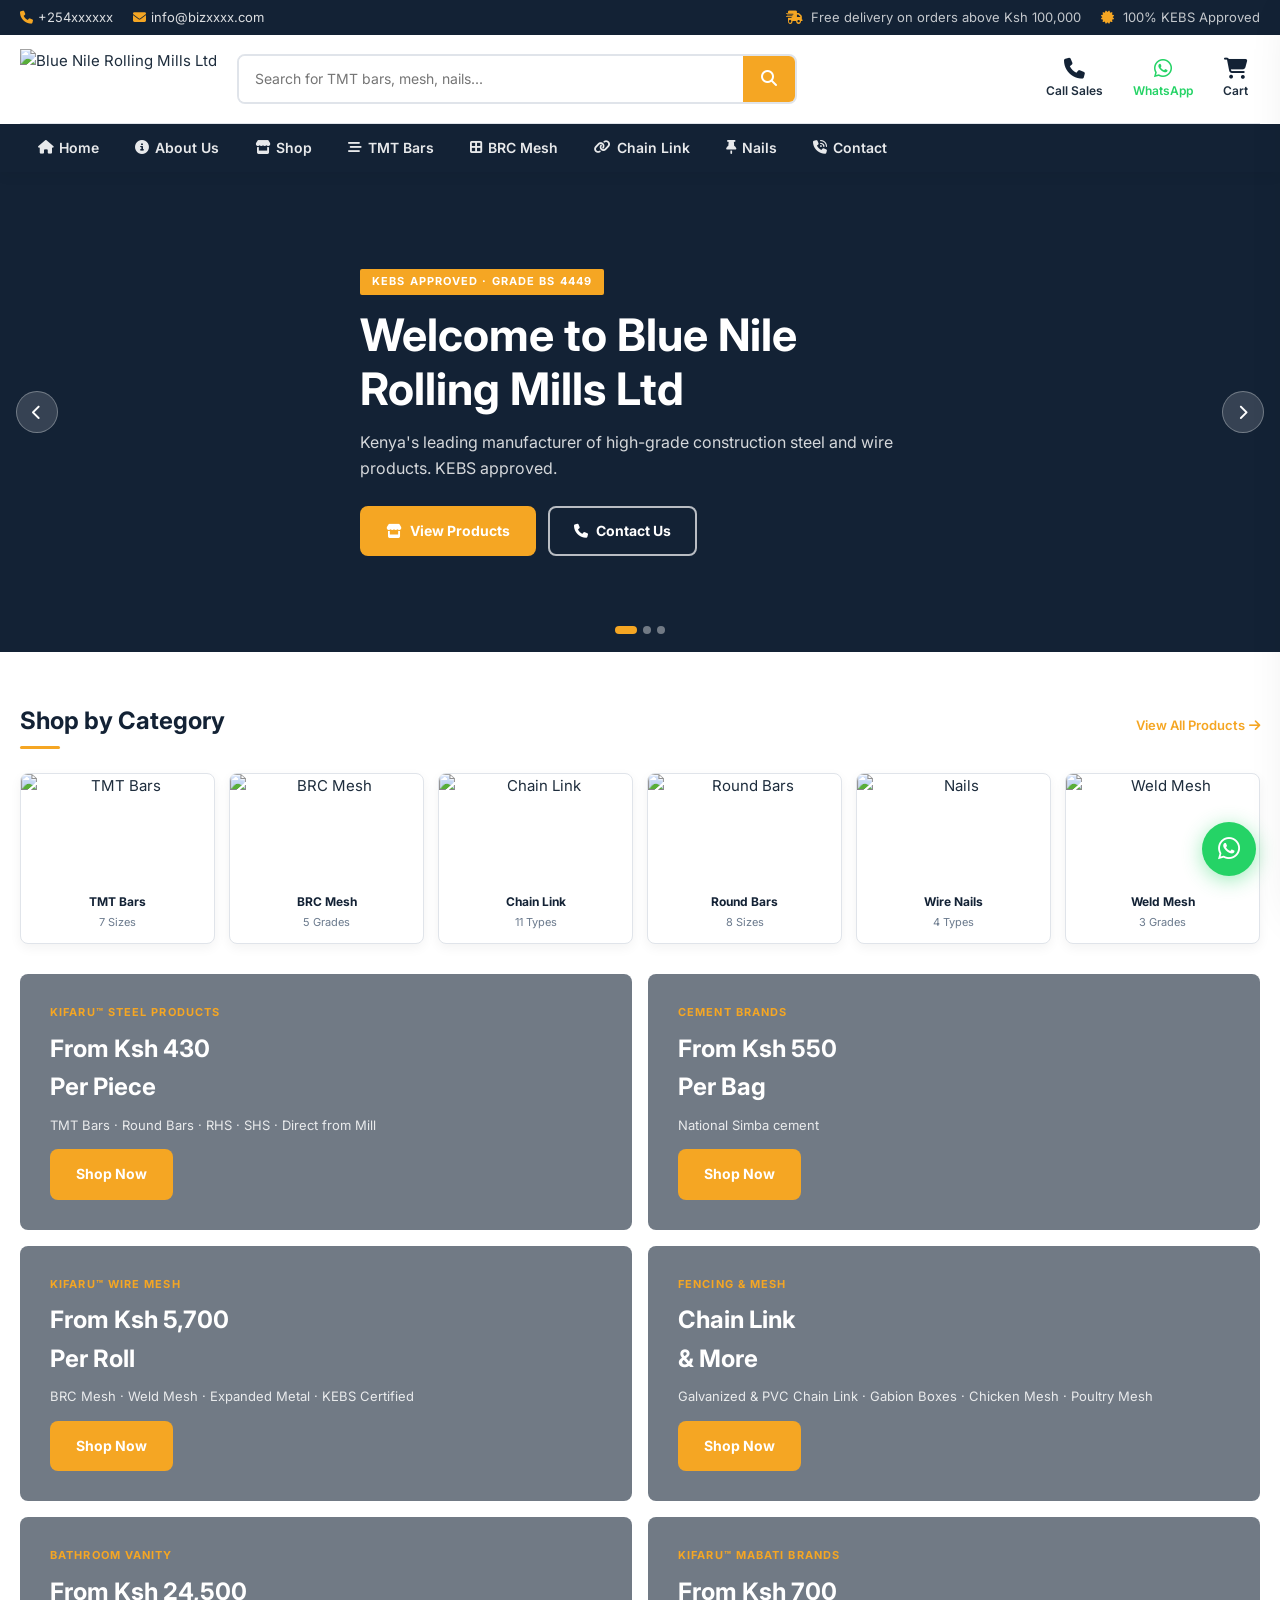
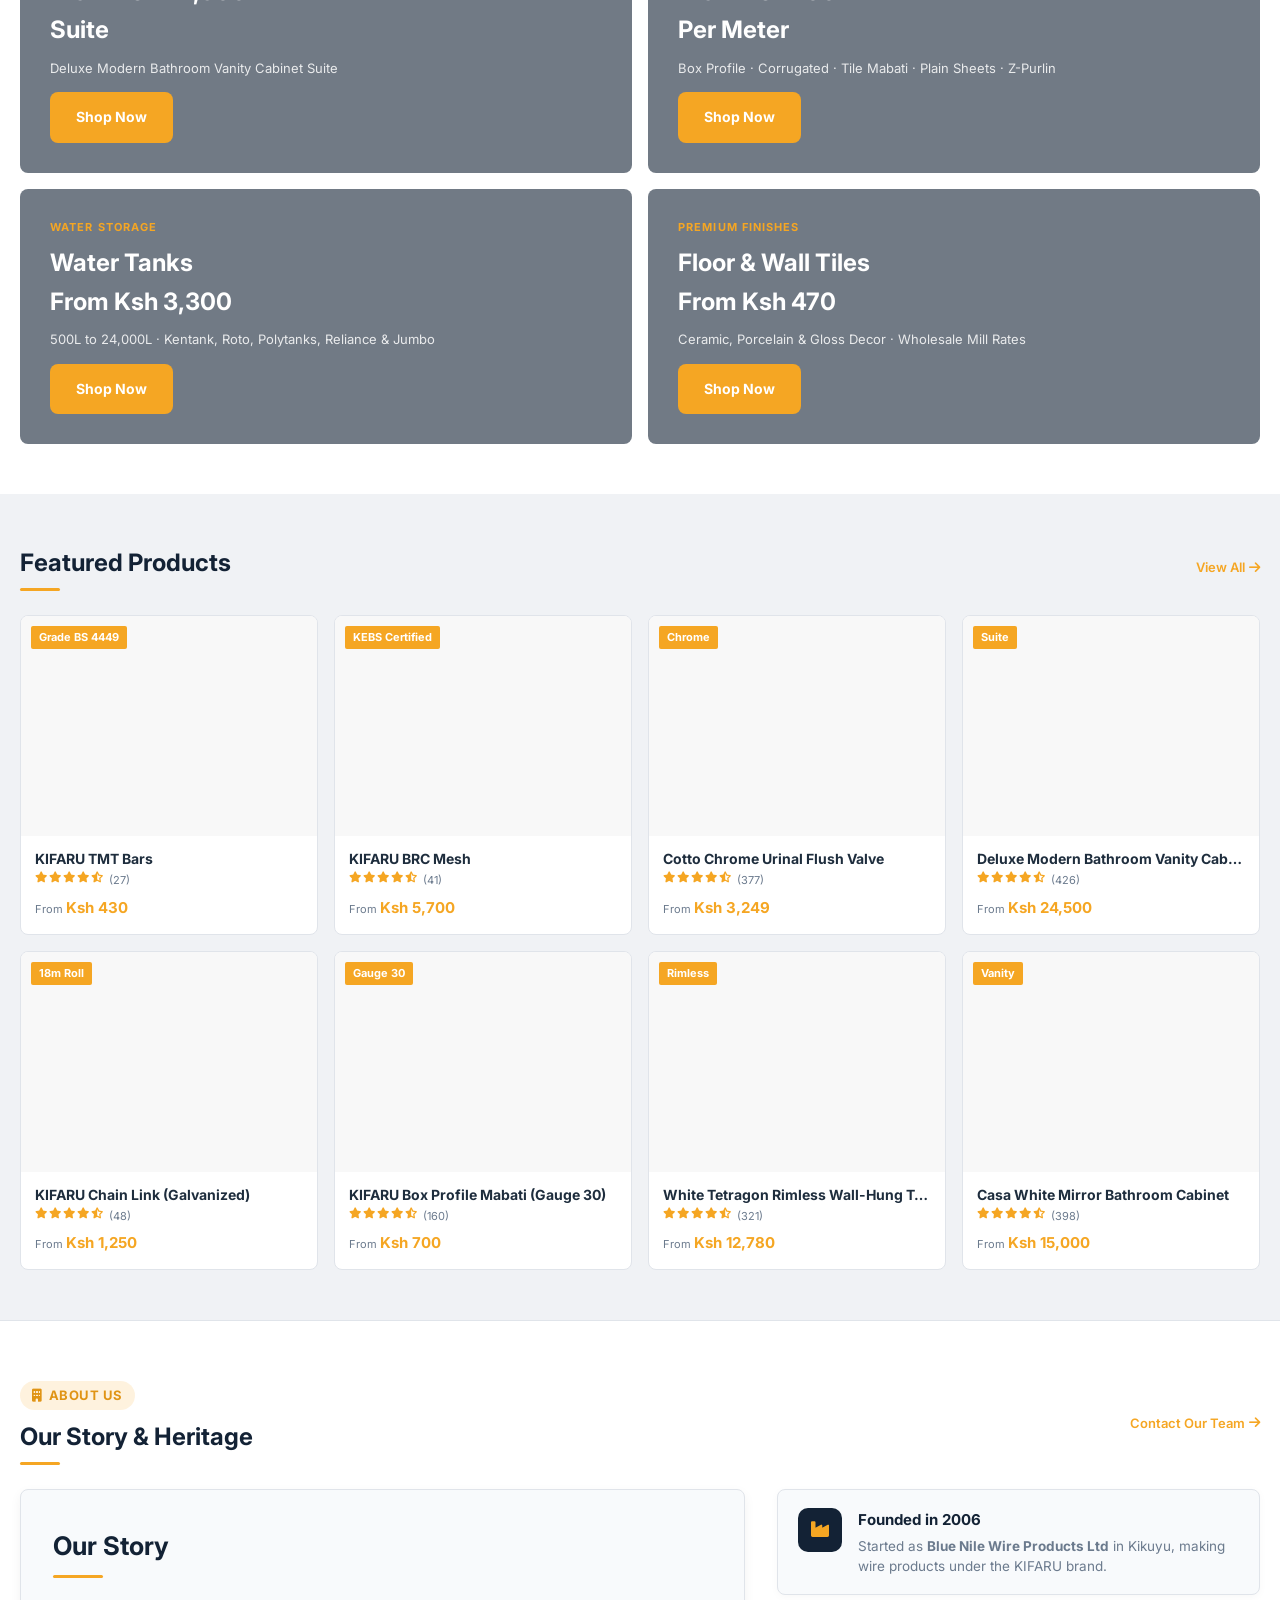
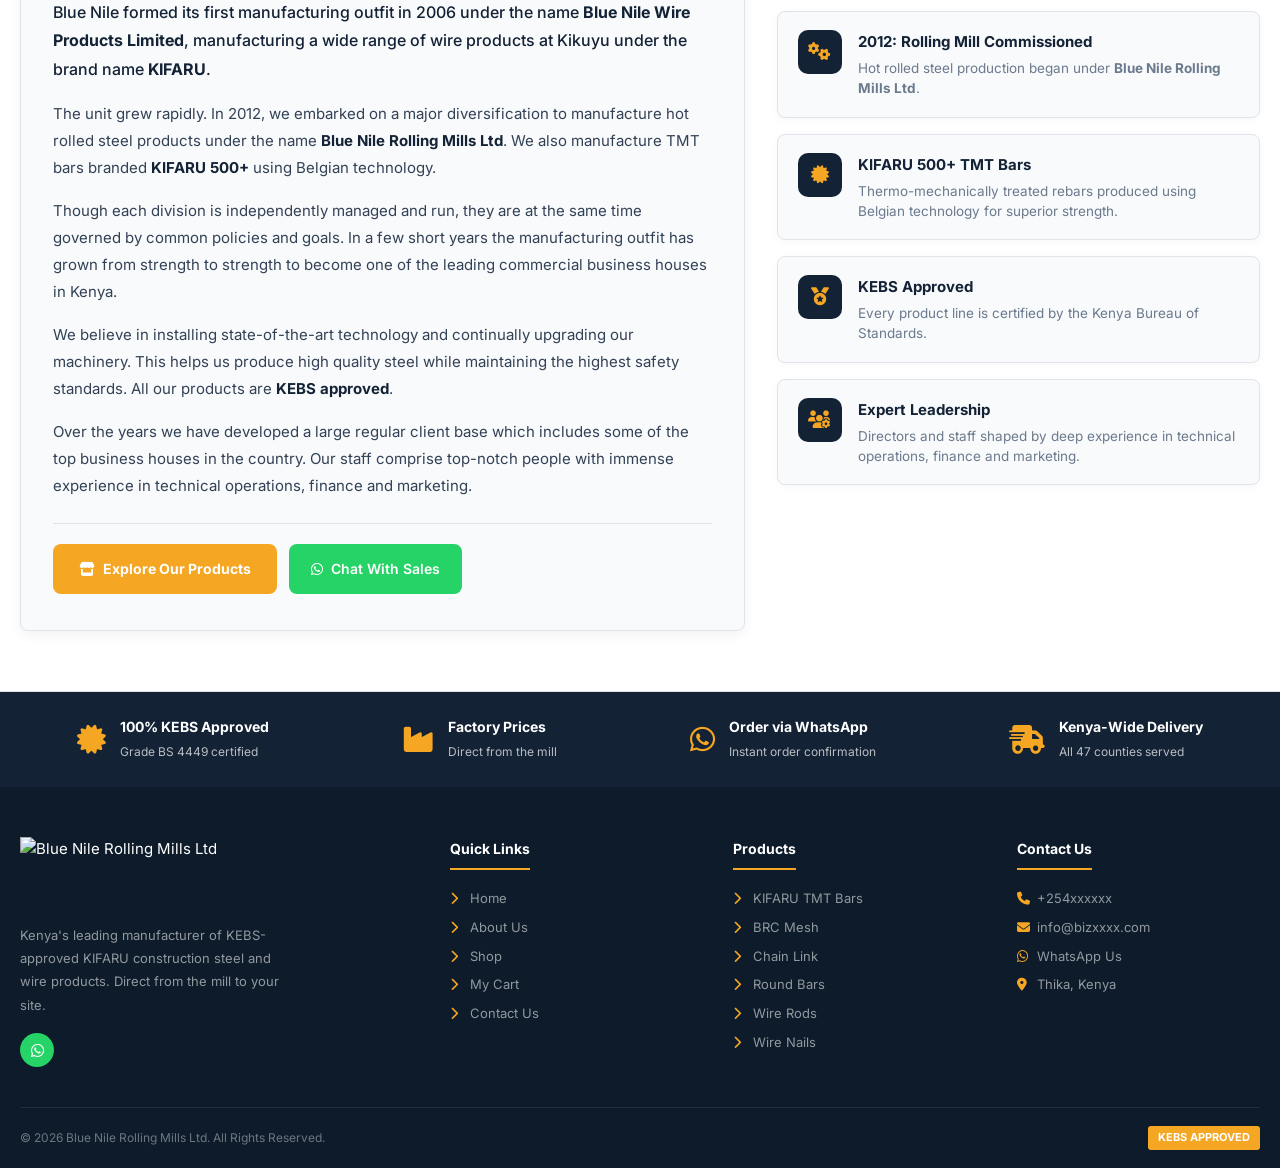
==== index.html @ 10ab5cff "Add files via upload" ====
<!DOCTYPE html>
<html lang="en"><head>
  <meta charset="UTF-8">
  <meta name="viewport" content="width=device-width, initial-scale=1.0">
  <meta name="description" content="Blue Nile Rolling Mills Ltd: Kenya's leading manufacturer of KEBS-approved KIFARU construction steel and wire products. TMT bars, round bars, BRC mesh, chain link, cement, mabati, pipes, tiles, water tanks and more at factory prices. Order via WhatsApp.">
  <title>Blue Nile Rolling Mills Ltd | KEBS-Approved Construction Steel &amp; Building Materials</title>
  <link rel="icon" href="favicon.ico" type="image/x-icon">
  <link rel="icon" href="icons/favicon-32x32.png" type="image/png" sizes="32x32">
  <link rel="icon" href="icons/favicon-192x192.png" type="image/png" sizes="192x192">
  <link rel="apple-touch-icon" href="icons/apple-touch-icon.png">
  <meta property="og:title" content="Blue Nile Rolling Mills Ltd | Construction Steel &amp; Building Materials">
  <meta property="og:description" content="Kenya's leading manufacturer of KEBS-approved KIFARU construction steel. TMT bars, mesh, cement, mabati, fencing, pipes, tiles and water tanks. Order via WhatsApp.">
  <meta property="og:type" content="website">
  <meta property="og:image" content="assets/og-image.jpg">
  <link rel="stylesheet" href="https://cdnjs.cloudflare.com/ajax/libs/font-awesome/6.4.0/css/all.min.css">
  <link rel="stylesheet" href="https://cdnjs.cloudflare.com/ajax/libs/aos/2.3.4/aos.css">
  <link rel="stylesheet" href="style.css?v=2.0.0">
</head>

<body>

  <!-- ===================== TOP BAR ===================== -->
  <div class="top-bar">
    <div class="container">
      <div class="top-bar-left">
        <span><i class="fa-solid fa-phone"></i><a href="tel:+254xxxxxx">+254xxxxxx</a></span>
        <span><i class="fa-solid fa-envelope"></i><a href="mailto:info@bizxxxx.com">info@bizxxxx.com</a></span>
      </div>
      <div class="top-bar-right">
        <span><i class="fa-solid fa-truck-fast"></i> Free delivery on orders above Ksh 100,000</span>
        <span><i class="fa-solid fa-certificate"></i> 100% KEBS Approved</span>
      </div>
    </div>
  </div>

  <!-- ===================== HEADER ===================== -->
  <header class="site-header" id="site-header">
    <div class="container">
      <div class="header-main">
        <a href="index.html" class="header-logo">
          <img src="assets/logo-2.png" alt="Blue Nile Rolling Mills Ltd">
        </a>
        <div class="header-search">
          <input type="text" id="header-search-input" placeholder="Search for TMT bars, mesh, nails...">
          <button id="header-search-btn" aria-label="Search"><i class="fa-solid fa-magnifying-glass"></i></button>
        </div>
        <div class="header-actions">
          <a href="tel:+254xxxxxx" class="header-action-btn">
            <i class="fa-solid fa-phone"></i>
            <span>Call Sales</span>
          </a>
          <a href="https://wa.me/254XXXXXXXXX?text=Hello%20Blue%20Nile%20Rolling%20Mills!%20I%20want%20to%20place%20an%20order." target="_blank" class="header-action-btn" style="color:#25D366;">
            <i class="fa-brands fa-whatsapp" style="color:#25D366;"></i>
            <span>WhatsApp</span>
          </a>
          <button class="header-action-btn" id="cart-icon-btn" style="position:relative;">
            <i class="fa-solid fa-cart-shopping"></i>
            <span>Cart</span>
            <span class="cart-count" style="display:none;">0</span>
          </button>
        </div>
      </div>
    </div>
    <nav class="header-nav">
      <div class="container">
        <ul class="nav-menu" id="nav-menu">
          <li><a href="index.html"><i class="fa-solid fa-house"></i> Home</a></li>
          <li><a href="#about"><i class="fa-solid fa-circle-info"></i> About Us</a></li>
          <li><a href="shop.html"><i class="fa-solid fa-store"></i> Shop</a></li>
          <li><a href="shop.html?cat=TMT Bars"><i class="fa-solid fa-bars-staggered"></i> TMT Bars</a></li>
          <li><a href="shop.html?cat=BRC Mesh"><i class="fa-solid fa-border-all"></i> BRC Mesh</a></li>
          <li><a href="shop.html?cat=Chain Link"><i class="fa-solid fa-link"></i> Chain Link</a></li>
          <li><a href="shop.html?cat=Nails"><i class="fa-solid fa-thumbtack"></i> Nails</a></li>
          <li><a href="#contact"><i class="fa-solid fa-phone-volume"></i> Contact</a></li>
        </ul>
        <button class="mobile-nav-toggle" id="mobile-nav-toggle"><i class="fa-solid fa-bars"></i></button>
      </div>
    </nav>
  </header>

  <!-- ===================== HERO SLIDER ===================== -->
  <section class="hero">
    <div class="hero-slide active" style="background-image:url('assets/hero-1.jpg');">
      <div class="hero-overlay"></div>
      <div class="container">
        <div class="hero-content">
          <span class="hero-tag">KEBS Approved &middot; Grade BS 4449</span>
          <h1>Welcome to Blue Nile Rolling Mills Ltd</h1>
          <p>Kenya's leading manufacturer of high-grade construction steel and wire products. KEBS approved.</p>
          <div class="hero-btns">
            <a href="shop.html" class="btn btn-accent"><i class="fa-solid fa-store"></i> View Products</a>
            <a href="#contact" class="btn btn-outline-white"><i class="fa-solid fa-phone"></i> Contact Us</a>
          </div>
        </div>
      </div>
    </div>
    <div class="hero-slide" style="background-image:url('assets/hero-2.jpg');">
      <div class="hero-overlay"></div>
      <div class="container">
        <div class="hero-content">
          <span class="hero-tag">Precision Engineered</span>
          <h1>KIFARU Steel - Built for Kenya</h1>
          <p>Precision-engineered TMT bars, mabati roofing and mesh products trusted by contractors nationwide.</p>
          <div class="hero-btns">
            <a href="shop.html" class="btn btn-accent"><i class="fa-solid fa-store"></i> View Products</a>
            <a href="#contact" class="btn btn-outline-white"><i class="fa-solid fa-phone"></i> Contact Us</a>
          </div>
        </div>
      </div>
    </div>
    <div class="hero-slide" style="background-image:url('assets/hero-3.jpg');">
      <div class="hero-overlay"></div>
      <div class="container">
        <div class="hero-content">
          <span class="hero-tag">Factory Prices</span>
          <h1>Wholesale Prices. Direct from the Mill.</h1>
          <p>Browse our full product catalog and inquire directly for bulk orders.</p>
          <div class="hero-btns">
            <a href="shop.html" class="btn btn-accent"><i class="fa-solid fa-store"></i> View Products</a>
            <a href="#contact" class="btn btn-outline-white"><i class="fa-solid fa-phone"></i> Contact Us</a>
          </div>
        </div>
      </div>
    </div>
    <div class="hero-arrows">
      <button class="hero-arrow hero-prev" aria-label="Previous"><i class="fa-solid fa-chevron-left"></i></button>
      <button class="hero-arrow hero-next" aria-label="Next"><i class="fa-solid fa-chevron-right"></i></button>
    </div>
    <div class="hero-dots">
      <span class="hero-dot active"></span>
      <span class="hero-dot"></span>
      <span class="hero-dot"></span>
    </div>
  </section>

  <!-- ===================== CATEGORIES + PROMOS ===================== -->
  <section class="section" style="background:#fff;">
    <div class="container">
      <div class="section-title reveal">
        <h2>Shop by Category</h2>
        <a href="shop.html">View All Products <i class="fa-solid fa-arrow-right"></i></a>
      </div>
      <div class="categories-grid reveal">
        <a href="shop.html?cat=TMT Bars" class="cat-card">
          <img src="assets/products/tmt-bars-1.jpg" alt="TMT Bars">
          <div class="cat-card-body">
            <h4>TMT Bars</h4><span>7 Sizes</span>
          </div>
        </a>
        <a href="shop.html?cat=BRC Mesh" class="cat-card">
          <img src="assets/products/kifaru-brc-mesh-1.jpeg" alt="BRC Mesh">
          <div class="cat-card-body">
            <h4>BRC Mesh</h4><span>5 Grades</span>
          </div>
        </a>
        <a href="shop.html?cat=Chain Link" class="cat-card">
          <img src="assets/products/chainlink-galvanized-1.jpg" alt="Chain Link">
          <div class="cat-card-body">
            <h4>Chain Link</h4><span>11 Types</span>
          </div>
        </a>
        <a href="shop.html?cat=Round Bars" class="cat-card">
          <img src="assets/products/round-bars-1.jpeg" alt="Round Bars">
          <div class="cat-card-body">
            <h4>Round Bars</h4><span>8 Sizes</span>
          </div>
        </a>
        <a href="shop.html?cat=Nails" class="cat-card">
          <img src="assets/products/common-nails-1.jpg" alt="Nails">
          <div class="cat-card-body">
            <h4>Wire Nails</h4><span>4 Types</span>
          </div>
        </a>
        <a href="shop.html?cat=Weld Mesh" class="cat-card">
          <img src="assets/products/kifaru-weld-mesh-1.jpg" alt="Weld Mesh">
          <div class="cat-card-body">
            <h4>Weld Mesh</h4><span>3 Grades</span>
          </div>
        </a>
      </div>

      <!-- Promo Banners -->
      <div class="promo-banner-grid reveal">
        <div class="promo-banner" style="background-image:url('assets/products/tmt-bars-1.jpg');">
          <div class="promo-banner-content">
            <span class="tag">KIFARU&trade; STEEL PRODUCTS</span>
            <h3>From Ksh 430<br>Per Piece</h3>
            <p>TMT Bars &middot; Round Bars &middot; RHS &middot; SHS &middot; Direct from Mill</p>
            <a href="shop.html?cat=Steel" class="btn btn-accent">Shop Now</a>
          </div>
        </div>
        <div class="promo-banner" style="background-image:url('assets/products/simba-cement-1.jpg');">
          <div class="promo-banner-content">
            <span class="tag">CEMENT BRANDS</span>
            <h3>From Ksh 550<br>Per Bag</h3>
            <p>National Simba cement</p>
            <a href="shop.html?cat=Cement" class="btn btn-accent">Shop Now</a>
          </div>
        </div>
        <div class="promo-banner" style="background-image:url('assets/products/kifaru-brc-mesh-1.jpeg');">
          <div class="promo-banner-content">
            <span class="tag">KIFARU&trade; WIRE MESH</span>
            <h3>From Ksh 5,700<br>Per Roll</h3>
            <p>BRC Mesh &middot; Weld Mesh &middot; Expanded Metal &middot; KEBS Certified</p>
            <a href="shop.html?cat=Wire Mesh" class="btn btn-accent">Shop Now</a>
          </div>
        </div>
        <div class="promo-banner" style="background-image:url('assets/products/chainlink-galvanized-1.jpg');">
          <div class="promo-banner-content">
            <span class="tag">FENCING &amp; MESH</span>
            <h3>Chain Link<br>&amp; More</h3>
            <p>Galvanized &amp; PVC Chain Link &middot; Gabion Boxes &middot; Chicken Mesh &middot; Poultry Mesh</p>
            <a href="shop.html?cat=Fencing" class="btn btn-accent">Shop Now</a>
          </div>
        </div>
        <div class="promo-banner" style="background-image:url('assets/products/cabinets/cabinets.jpg');">
          <div class="promo-banner-content">
            <span class="tag">BATHROOM VANITY</span>
            <h3>From Ksh 24,500<br>Suite</h3>
            <p>Deluxe Modern Bathroom Vanity Cabinet Suite</p>
            <a href="shop.html?q=Deluxe%20Modern%20Bathroom%20Vanity%20Cabinet%20Suite" class="btn btn-accent">Shop Now</a>
          </div>
        </div>
        <div class="promo-banner" style="background-image:url('assets/products/box-profile-1.jpg');">
          <div class="promo-banner-content">
            <span class="tag">KIFARU&trade; MABATI BRANDS</span>
            <h3>From Ksh 700<br>Per Meter</h3>
            <p>Box Profile &middot; Corrugated &middot; Tile Mabati &middot; Plain Sheets &middot; Z-Purlin</p>
            <a href="shop.html?cat=Mabati" class="btn btn-accent">Shop Now</a>
          </div>
        </div>
        <div class="promo-banner" style="background-image:url('assets/products/tank-1.jpg');">
          <div class="promo-banner-content">
            <span class="tag">WATER STORAGE</span>
            <h3>Water Tanks<br>From Ksh 3,300</h3>
            <p>500L to 24,000L &middot; Kentank, Roto, Polytanks, Reliance &amp; Jumbo</p>
            <a href="shop.html?cat=Tanks" class="btn btn-accent">Shop Now</a>
          </div>
        </div>
        <div class="promo-banner" style="background-image:url('assets/products/floor-tile-1.jpg');">
          <div class="promo-banner-content">
            <span class="tag">PREMIUM FINISHES</span>
            <h3>Floor &amp; Wall Tiles<br>From Ksh 470</h3>
            <p>Ceramic, Porcelain &amp; Gloss Decor &middot; Wholesale Mill Rates</p>
            <a href="shop.html?cat=Tiles" class="btn btn-accent">Shop Now</a>
          </div>
        </div>
      </div>
    </div>
  </section>

  <!-- ===================== FEATURED PRODUCTS ===================== -->
  <section class="section">
    <div class="container">
      <div class="section-title reveal">
        <h2>Featured Products</h2>
        <a href="shop.html">View All <i class="fa-solid fa-arrow-right"></i></a>
      </div>
      <div class="products-grid" id="featured-grid"></div>
    </div>
  </section>

  <!-- ===================== ABOUT ===================== -->
  <section class="section about-section" id="about">
    <div class="container">
      <div class="section-title reveal">
        <div>
          <span class="section-badge"><i class="fa-solid fa-building"></i> About Us</span>
          <h2>Our Story &amp; Heritage</h2>
        </div>
        <a href="#contact">Contact Our Team <i class="fa-solid fa-arrow-right"></i></a>
      </div>

      <div class="about-grid reveal">
        <!-- Main Narrative Column -->
        <div class="about-content-card">
          <div class="about-header">
            <h3>Our Story</h3>
            <div class="about-divider"></div>
          </div>
          <div class="about-body">
            <p class="lead-text">
              Blue Nile formed its first manufacturing outfit in 2006 under the name <strong>Blue Nile Wire Products Limited</strong>, manufacturing a wide range of wire products at Kikuyu under the brand name <strong>KIFARU</strong>.
            </p>
            <p>
              The unit grew rapidly. In 2012, we embarked on a major diversification to manufacture hot rolled steel products under the name <strong>Blue Nile Rolling Mills Ltd</strong>. We also manufacture TMT bars branded <strong>KIFARU 500+</strong> using Belgian technology.
            </p>
            <p>
              Though each division is independently managed and run, they are at the same time governed by common policies and goals. In a few short years the manufacturing outfit has grown from strength to strength to become one of the leading commercial business houses in Kenya.
            </p>
            <p>
              We believe in installing state-of-the-art technology and continually upgrading our machinery. This helps us produce high quality steel while maintaining the highest safety standards. All our products are <strong>KEBS approved</strong>.
            </p>
            <p>
              Over the years we have developed a large regular client base which includes some of the top business houses in the country. Our staff comprise top-notch people with immense experience in technical operations, finance and marketing.
            </p>
          </div>
          <div class="about-action-btns">
            <a href="shop.html" class="btn btn-accent"><i class="fa-solid fa-store"></i> Explore Our Products</a>
            <a href="https://wa.me/254XXXXXXXXX" target="_blank" class="btn btn-wa-chat"><i class="fa-brands fa-whatsapp"></i> Chat With Sales</a>
          </div>
        </div>

        <!-- Highlights & Milestones Column -->
        <div class="about-cards-column">
          <div class="about-stat-card">
            <div class="about-stat-icon"><i class="fa-solid fa-industry"></i></div>
            <div class="about-stat-text">
              <h4>Founded in 2006</h4>
              <p>Started as <strong>Blue Nile Wire Products Ltd</strong> in Kikuyu, making wire products under the KIFARU brand.</p>
            </div>
          </div>

          <div class="about-stat-card">
            <div class="about-stat-icon"><i class="fa-solid fa-gears"></i></div>
            <div class="about-stat-text">
              <h4>2012: Rolling Mill Commissioned</h4>
              <p>Hot rolled steel production began under <strong>Blue Nile Rolling Mills Ltd</strong>.</p>
            </div>
          </div>

          <div class="about-stat-card">
            <div class="about-stat-icon"><i class="fa-solid fa-certificate"></i></div>
            <div class="about-stat-text">
              <h4>KIFARU 500+ TMT Bars</h4>
              <p>Thermo-mechanically treated rebars produced using Belgian technology for superior strength.</p>
            </div>
          </div>

          <div class="about-stat-card">
            <div class="about-stat-icon"><i class="fa-solid fa-medal"></i></div>
            <div class="about-stat-text">
              <h4>KEBS Approved</h4>
              <p>Every product line is certified by the Kenya Bureau of Standards.</p>
            </div>
          </div>

          <div class="about-stat-card">
            <div class="about-stat-icon"><i class="fa-solid fa-users-gear"></i></div>
            <div class="about-stat-text">
              <h4>Expert Leadership</h4>
              <p>Directors and staff shaped by deep experience in technical operations, finance and marketing.</p>
            </div>
          </div>
        </div>
      </div>
    </div>
  </section>

  <!-- ===================== TRUST BAR ===================== -->
  <div class="trust-bar">
    <div class="container">
      <div class="trust-item reveal"><i class="fa-solid fa-certificate"></i>
        <div><strong>100% KEBS Approved</strong><span>Grade BS 4449 certified</span></div>
      </div>
      <div class="trust-item reveal"><i class="fa-solid fa-industry"></i>
        <div><strong>Factory Prices</strong><span>Direct from the mill</span></div>
      </div>
      <div class="trust-item reveal"><i class="fa-brands fa-whatsapp"></i>
        <div><strong>Order via WhatsApp</strong><span>Instant order confirmation</span></div>
      </div>
      <div class="trust-item reveal"><i class="fa-solid fa-truck-fast"></i>
        <div><strong>Kenya-Wide Delivery</strong><span>All 47 counties served</span></div>
      </div>
    </div>
  </div>

  <!-- ===================== FOOTER ===================== -->
  <footer class="site-footer" id="contact">
    <div class="container">
      <div class="footer-grid">
        <div class="footer-brand">
          <a href="index.html" class="header-logo">
            <img src="assets/logo-2.png" alt="Blue Nile Rolling Mills Ltd">
          </a>
          <p>Kenya's leading manufacturer of KEBS-approved KIFARU construction steel and wire products. Direct from the mill to your site.</p>
          <div style="display:flex;gap:10px;margin-top:16px;">
            <a href="https://wa.me/254XXXXXXXXX?text=Hello%20Blue%20Nile%20Rolling%20Mills!%20I%20want%20to%20place%20an%20order." target="_blank" style="width:34px;height:34px;background:#25D366;border-radius:50%;display:flex;align-items:center;justify-content:center;color:#fff;"><i class="fa-brands fa-whatsapp"></i></a>
          </div>
        </div>
        <div class="footer-col">
          <h4>Quick Links</h4>
          <ul>
            <li><a href="index.html"><i class="fa-solid fa-chevron-right"></i>Home</a></li>
            <li><a href="#about"><i class="fa-solid fa-chevron-right"></i>About Us</a></li>
            <li><a href="shop.html"><i class="fa-solid fa-chevron-right"></i>Shop</a></li>
            <li><a href="cart.html"><i class="fa-solid fa-chevron-right"></i>My Cart</a></li>
            <li><a href="#contact"><i class="fa-solid fa-chevron-right"></i>Contact Us</a></li>
          </ul>
        </div>
        <div class="footer-col">
          <h4>Products</h4>
          <ul>
            <li><a href="shop.html?cat=TMT Bars"><i class="fa-solid fa-chevron-right"></i>KIFARU TMT Bars</a></li>
            <li><a href="shop.html?cat=BRC Mesh"><i class="fa-solid fa-chevron-right"></i>BRC Mesh</a></li>
            <li><a href="shop.html?cat=Chain Link"><i class="fa-solid fa-chevron-right"></i>Chain Link</a></li>
            <li><a href="shop.html?cat=Round Bars"><i class="fa-solid fa-chevron-right"></i>Round Bars</a></li>
            <li><a href="shop.html?cat=Wire Rods"><i class="fa-solid fa-chevron-right"></i>Wire Rods</a></li>
            <li><a href="shop.html?cat=Nails"><i class="fa-solid fa-chevron-right"></i>Wire Nails</a></li>
          </ul>
        </div>
        <div class="footer-col">
          <h4>Contact Us</h4>
          <ul>
            <li><a href="tel:+254xxxxxx"><i class="fa-solid fa-phone"></i>+254xxxxxx</a></li>
            <li><a href="mailto:info@bizxxxx.com"><i class="fa-solid fa-envelope"></i>info@bizxxxx.com</a></li>
            <li><a href="https://wa.me/254XXXXXXXXX" target="_blank"><i class="fa-brands fa-whatsapp"></i>WhatsApp Us</a></li>
            <li><a href="#"><i class="fa-solid fa-location-dot"></i>Thika, Kenya</a></li>
          </ul>
        </div>
      </div>
      <div class="footer-bottom">
        <p>© 2026 Blue Nile Rolling Mills Ltd. All Rights Reserved.</p>
        <span style="background:var(--accent);color:#fff;padding:3px 10px;border-radius:3px;font-size:11px;font-weight:700;">KEBS
          APPROVED</span>
      </div>
    </div>
  </footer>

  <!-- ===================== CART DRAWER ===================== -->
  <div class="cart-overlay" id="cart-overlay"></div>
  <aside class="cart-drawer" id="cart-drawer">
    <div class="cart-drawer-header">
      <h3><i class="fa-solid fa-cart-shopping"></i> Your Cart</h3>
      <button class="cart-close-btn" id="cart-close-btn"><i class="fa-solid fa-xmark"></i></button>
    </div>
    <div class="cart-drawer-items" id="cart-drawer-items"></div>
    <div class="cart-drawer-footer">
      <div class="cart-subtotal"><span>Subtotal</span><span id="cart-subtotal-amount">Ksh 0</span></div>
      <button class="cart-wa-btn" id="drawer-wa-btn"><i class="fa-solid fa-arrow-right"></i> Proceed to
        Checkout</button>
      <button class="cart-view-btn" id="cart-view-btn"><i class="fa-solid fa-cart-shopping"></i> Review Cart</button>
    </div>
  </aside>

  <!-- ===================== QUICK VIEW MODAL ===================== -->
  <div class="modal-overlay" id="quick-view-modal" data-product-id="">
    <div class="modal">
      <button class="modal-close" id="quick-view-close"><i class="fa-solid fa-xmark"></i></button>
      <div class="modal-inner">
        <div class="modal-img-wrap"><img src="" alt="" class="modal-main-img"></div>
        <div class="modal-info">
          <h2 class="modal-title"></h2>
          <div class="price modal-price"></div>
          <p class="modal-desc"></p>
          <div class="modal-variants">
            <label>Select Size / Type:</label>
            <select class="modal-variant-select"></select>
          </div>
          <div class="modal-qty-wrap">
            <label>Quantity:</label>
            <div class="modal-qty-controls">
              <button class="modal-qty-btn modal-qty-minus"><i class="fa-solid fa-minus"></i></button>
              <input type="number" class="modal-qty-val" value="1" min="1">
              <button class="modal-qty-btn modal-qty-plus"><i class="fa-solid fa-plus"></i></button>
            </div>
          </div>
          <button class="btn btn-accent modal-add-btn"><i class="fa-solid fa-cart-plus"></i> Add to Cart</button>
        </div>
      </div>
    </div>
  </div>

  <!-- ===================== WHATSAPP FLOAT ===================== -->
  <div class="wa-float">
    <a href="https://wa.me/254XXXXXXXXX?text=Hello%20Blue%20Nile%20Rolling%20Mills!%20I%20want%20to%20place%20an%20order." target="_blank"><i class="fa-brands fa-whatsapp"></i></a>
  </div>

  <script src="https://cdnjs.cloudflare.com/ajax/libs/aos/2.3.4/aos.js"></script>
  <script src="script.js?v=2.0.0"></script>

</body></html>
---- style.css ----
@import url('https://fonts.googleapis.com/css2?family=Inter:wght@400;500;600;700&display=swap');
/*  =========================================================
   BLUE NILE GROUP | KIFARU STEEL
   WooCommerce-Style E-Commerce Stylesheet
   Inspired by wajenzistores.com
   ========================================================= */


/* === CSS VARIABLES === */
:root {
  --primary: #132235;
  --primary-d: #0c1a28;
  --accent: #f5a623;
  --accent-d: #e09415;
  --white: #ffffff;
  --body-bg: #f0f2f5;
  --card-bg: #ffffff;
  --text: #1e2d3d;
  --muted: #6b7a8d;
  --border: #e0e4ea;
  --star: #f5a623;
  --green: #25D366;
  --red: #e74c3c;
  --font: 'Inter', sans-serif;
  --radius: 8px;
  --shadow: 0 4px 12px rgba(0, 0, 0, 0.05);
  --shadow-md: 0 8px 24px rgba(0, 0, 0, 0.08);
  --shadow-lg: 0 12px 48px rgba(0, 0, 0, 0.12);
  --transition: 0.3s cubic-bezier(0.25, 0.8, 0.25, 1);
  --container: 1280px;
  --header-h: 130px;
}

/* === RESET === */
*,
*::before,
*::after {
  box-sizing: border-box;
  margin: 0;
  padding: 0;
}

html {
  scroll-behavior: smooth;
}

body {
  font-family: var(--font);
  background: var(--body-bg);
  color: var(--text);
  line-height: 1.6;
  overflow-x: hidden;
  font-size: 15px;
}

a {
  text-decoration: none;
  color: inherit;
  transition: var(--transition);
}

img {
  max-width: 100%;
  display: block;
}

button {
  cursor: pointer;
  border: none;
  background: none;
  font: inherit;
}

ul,
ol {
  list-style: none;
}

input,
select,
textarea {
  font: inherit;
}

/* === LAYOUT === */
.container {
  max-width: var(--container);
  margin: auto;
  padding: 0 20px;
}

.section {
  padding: 50px 0;
}

/* === TOP BAR === */
.top-bar {
  background: var(--primary);
  color: rgba(255, 255, 255, 0.75);
  font-size: 13px;
  padding: 7px 0;
}

.top-bar .container {
  display: flex;
  justify-content: space-between;
  align-items: center;
  flex-wrap: wrap;
  gap: 8px;
}

.top-bar a {
  color: rgba(255, 255, 255, 0.85);
}

.top-bar a:hover {
  color: var(--accent);
}

.top-bar-left,
.top-bar-right {
  display: flex;
  gap: 20px;
  align-items: center;
}

.top-bar i {
  color: var(--accent);
  margin-right: 5px;
}

/* === HEADER === */
.site-header {
  background: var(--white);
  box-shadow: var(--shadow);
  position: sticky;
  top: 0;
  z-index: 500;
  transition: box-shadow var(--transition);
}

.site-header.scrolled {
  box-shadow: var(--shadow-md);
}

.header-main {
  display: flex;
  align-items: center;
  gap: 20px;
  padding: 14px 0;
  border-bottom: 1px solid var(--border);
}

.header-logo img {
  height: 60px;
}

.header-search {
  flex: 1;
  max-width: 560px;
  display: flex;
  border: 2px solid var(--border);
  border-radius: var(--radius);
  overflow: hidden;
  transition: border-color var(--transition);
}

.header-search:focus-within {
  border-color: var(--accent);
}

.header-search input {
  flex: 1;
  padding: 10px 16px;
  border: none;
  outline: none;
  font-size: 14px;
}

.header-search button {
  padding: 10px 18px;
  background: var(--accent);
  color: #fff;
  font-size: 1rem;
}

.header-search button:hover {
  background: var(--accent-d);
}

.header-actions {
  display: flex;
  gap: 6px;
  margin-left: auto;
}

.header-action-btn {
  display: flex;
  flex-direction: column;
  align-items: center;
  gap: 2px;
  padding: 6px 12px;
  color: var(--text);
  font-size: 12px;
  font-weight: 600;
  border-radius: var(--radius);
  transition: var(--transition);
  position: relative;
  text-align: center;
}

.header-action-btn i {
  font-size: 1.3rem;
  color: var(--primary);
}

.header-action-btn:hover {
  color: var(--accent);
}

.header-action-btn:hover i {
  color: var(--accent);
}

.cart-count {
  position: absolute;
  top: 2px;
  right: 8px;
  background: var(--accent);
  color: #fff;
  width: 18px;
  height: 18px;
  border-radius: 50%;
  font-size: 10px;
  font-weight: 700;
  display: flex;
  align-items: center;
  justify-content: center;
  line-height: 1;
}

/* === MAIN NAV === */
.header-nav {
  background: var(--primary);
}

.header-nav .container {
  display: flex;
  align-items: stretch;
}

.nav-menu {
  display: flex;
  gap: 0;
  flex: 1;
}

.nav-menu>li>a {
  display: flex;
  align-items: center;
  gap: 6px;
  padding: 13px 18px;
  color: rgba(255, 255, 255, 0.9);
  font-size: 14px;
  font-weight: 600;
  transition: var(--transition);
  white-space: nowrap;
}

.nav-menu>li>a:hover,
.nav-menu>li>a.active {
  color: var(--accent);
  background: rgba(255, 255, 255, 0.06);
}

.nav-menu>li>a i {
  font-size: 0.85rem;
}

.mobile-nav-toggle {
  display: none;
  color: #fff;
  font-size: 1.4rem;
  padding: 10px 0;
  margin-left: auto;
}

/* === CART DRAWER === */
.cart-overlay {
  position: fixed;
  inset: 0;
  background: rgba(0, 0, 0, 0.45);
  z-index: 900;
  opacity: 0;
  pointer-events: none;
  transition: opacity var(--transition);
}

.cart-overlay.open {
  opacity: 1;
  pointer-events: all;
}

.cart-drawer {
  position: fixed;
  top: 0;
  right: -420px;
  width: 400px;
  max-width: 100vw;
  height: 100vh;
  background: var(--white);
  z-index: 901;
  display: flex;
  flex-direction: column;
  transition: right 0.35s ease;
  box-shadow: var(--shadow-lg);
}

.cart-drawer.open {
  right: 0;
}

.cart-drawer-header {
  display: flex;
  align-items: center;
  justify-content: space-between;
  padding: 18px 20px;
  border-bottom: 2px solid var(--border);
  background: var(--primary);
  color: #fff;
}

.cart-drawer-header h3 {
  font-size: 1.1rem;
  font-weight: 700;
}

.cart-close-btn {
  color: #fff;
  font-size: 1.4rem;
  transition: var(--transition);
}

.cart-close-btn:hover {
  color: var(--accent);
}

.cart-drawer-items {
  flex: 1;
  overflow-y: auto;
  padding: 16px;
}

.cart-empty-msg {
  text-align: center;
  padding: 40px 20px;
  color: var(--muted);
}

.cart-empty-msg i {
  font-size: 3rem;
  color: var(--border);
  display: block;
  margin-bottom: 12px;
}

.cart-item {
  display: flex;
  gap: 12px;
  padding: 12px 0;
  border-bottom: 1px solid var(--border);
  align-items: center;
}

.cart-item-img {
  width: 64px;
  height: 64px;
  border-radius: var(--radius);
  object-fit: cover;
  flex-shrink: 0;
  border: 1px solid var(--border);
}

.cart-item-info {
  flex: 1;
  min-width: 0;
}

.cart-item-name {
  font-size: 13px;
  font-weight: 600;
  line-height: 1.3;
  margin-bottom: 4px;
}

.cart-item-variant {
  font-size: 12px;
  color: var(--muted);
}

.cart-item-price {
  font-size: 13px;
  font-weight: 700;
  color: var(--accent);
  margin-top: 4px;
}

.cart-item-qty {
  display: flex;
  align-items: center;
  gap: 6px;
  margin-top: 6px;
}

.qty-btn {
  width: 24px;
  height: 24px;
  border: 1px solid var(--border);
  border-radius: var(--radius);
  display: flex;
  align-items: center;
  justify-content: center;
  font-size: 12px;
  font-weight: 700;
  transition: var(--transition);
}

.qty-btn:hover {
  background: var(--primary);
  color: #fff;
  border-color: var(--primary);
}

.qty-input {
  width: 36px;
  text-align: center;
  border: 1px solid var(--border);
  border-radius: var(--radius);
  padding: 2px;
  font-size: 13px;
}

.cart-item-remove {
  color: var(--muted);
  font-size: 1rem;
  padding: 4px;
  transition: var(--transition);
  flex-shrink: 0;
}

.cart-item-remove:hover {
  color: var(--red);
}

.cart-drawer-footer {
  padding: 16px 20px;
  border-top: 2px solid var(--border);
  background: var(--body-bg);
}

.cart-subtotal {
  display: flex;
  justify-content: space-between;
  font-size: 14px;
  font-weight: 700;
  margin-bottom: 12px;
}

.cart-subtotal span:last-child {
  color: var(--accent);
  font-size: 16px;
}

.cart-wa-btn {
  display: flex;
  align-items: center;
  justify-content: center;
  gap: 10px;
  width: 100%;
  padding: 13px;
  background: var(--green);
  color: #fff;
  border-radius: var(--radius);
  font-weight: 700;
  font-size: 15px;
  transition: var(--transition);
  margin-bottom: 8px;
}

.cart-wa-btn:hover {
  background: #1da851;
  transform: translateY(-1px);
}

.cart-wa-btn i {
  font-size: 1.3rem;
}

.cart-view-btn {
  display: flex;
  align-items: center;
  justify-content: center;
  gap: 8px;
  width: 100%;
  padding: 11px;
  background: var(--primary);
  color: #fff;
  border-radius: var(--radius);
  font-weight: 600;
  font-size: 14px;
  transition: var(--transition);
}

.cart-view-btn:hover {
  background: var(--primary-d);
}

/* === HERO SLIDER === */
.hero {
  position: relative;
  overflow: hidden;
  background: var(--primary);
}

.hero-slide {
  display: none;
  position: relative;
  min-height: 480px;
  background-size: cover;
  background-position: center;
}

.hero-slide.active {
  display: flex;
  align-items: center;
}

.hero-overlay {
  position: absolute;
  inset: 0;
  background: linear-gradient(90deg, rgba(19, 34, 53, 0.85) 0%, rgba(19, 34, 53, 0.4) 60%, transparent 100%);
}

.hero-content {
  position: relative;
  z-index: 2;
  padding: 60px 0;
  max-width: 560px;
}

.hero-tag {
  display: inline-block;
  background: var(--accent);
  color: #fff;
  font-size: 11px;
  font-weight: 700;
  letter-spacing: 0.1em;
  text-transform: uppercase;
  padding: 4px 12px;
  border-radius: 2px;
  margin-bottom: 14px;
}

.hero-content h1 {
  font-size: 2.8rem;
  font-weight: 700;
  color: #fff;
  line-height: 1.2;
  margin-bottom: 14px;
}

.hero-content p {
  color: rgba(255, 255, 255, 0.82);
  font-size: 1rem;
  margin-bottom: 24px;
}

.hero-btns {
  display: flex;
  gap: 12px;
  flex-wrap: wrap;
}

.btn {
  display: inline-flex;
  align-items: center;
  gap: 8px;
  padding: 12px 24px;
  border-radius: var(--radius);
  font-weight: 700;
  font-size: 14px;
  cursor: pointer;
  border: 2px solid transparent;
  transition: var(--transition);
  white-space: nowrap;
}

.btn-accent {
  background: var(--accent);
  color: #fff;
}

.btn-accent:hover {
  background: var(--accent-d);
}

.btn-outline-white {
  background: transparent;
  border-color: rgba(255, 255, 255, 0.7);
  color: #fff;
}

.btn-outline-white:hover {
  background: rgba(255, 255, 255, 0.12);
}

.btn-primary {
  background: var(--primary);
  color: #fff;
}

.btn-primary:hover {
  background: var(--primary-d);
}

.btn-border {
  background: transparent;
  border: 2px solid var(--primary);
  color: var(--primary);
}

.btn-border:hover {
  background: var(--primary);
  color: #fff;
}

.hero-arrows {
  position: absolute;
  top: 50%;
  transform: translateY(-50%);
  width: 100%;
  display: flex;
  justify-content: space-between;
  padding: 0 16px;
  pointer-events: none;
  z-index: 3;
}

.hero-arrow {
  pointer-events: all;
  background: rgba(255, 255, 255, 0.15);
  border: 1px solid rgba(255, 255, 255, 0.3);
  color: #fff;
  width: 42px;
  height: 42px;
  border-radius: 50%;
  display: flex;
  align-items: center;
  justify-content: center;
  font-size: 0.95rem;
  transition: var(--transition);
}

.hero-arrow:hover {
  background: var(--accent);
  border-color: var(--accent);
}

.hero-dots {
  position: absolute;
  bottom: 18px;
  left: 50%;
  transform: translateX(-50%);
  display: flex;
  gap: 6px;
  z-index: 3;
}

.hero-dot {
  width: 8px;
  height: 8px;
  border-radius: 50%;
  background: rgba(255, 255, 255, 0.4);
  cursor: pointer;
  transition: var(--transition);
}

.hero-dot.active {
  background: var(--accent);
  width: 22px;
  border-radius: 4px;
}

/* === SECTION TITLES === */
.section-title {
  display: flex;
  align-items: center;
  justify-content: space-between;
  margin-bottom: 24px;
  flex-wrap: wrap;
  gap: 10px;
}

.section-title h2 {
  font-size: 1.5rem;
  font-weight: 700;
  color: var(--primary);
  position: relative;
  padding-bottom: 8px;
}

.section-title h2::after {
  content: '';
  position: absolute;
  bottom: 0;
  left: 0;
  width: 40px;
  height: 3px;
  background: var(--accent);
  border-radius: 2px;
}

.section-title a {
  font-size: 13px;
  font-weight: 600;
  color: var(--accent);
  display: flex;
  align-items: center;
  gap: 4px;
}

.section-title a:hover {
  color: var(--accent-d);
}

/* === CATEGORY BLOCKS === */
.categories-grid {
  display: grid;
  grid-template-columns: repeat(6, 1fr);
  gap: 14px;
}

.cat-card {
  background: var(--card-bg);
  border-radius: var(--radius);
  overflow: hidden;
  box-shadow: var(--shadow);
  transition: var(--transition);
  cursor: pointer;
  text-align: center;
  border: 1px solid var(--border);
}

.cat-card:hover {
  box-shadow: var(--shadow-md);
  transform: translateY(-3px);
}

.cat-card img {
  width: 100%;
  height: 110px;
  object-fit: cover;
  transition: transform 0.4s ease;
}

.cat-card:hover img {
  transform: scale(1.05);
}

.cat-card-body {
  padding: 10px 8px;
}

.cat-card-body h4 {
  font-size: 12px;
  font-weight: 700;
  color: var(--primary);
  line-height: 1.3;
}

.cat-card-body span {
  font-size: 11px;
  color: var(--muted);
}

/* === PROMO BANNER === */
.promo-banner-grid {
  display: grid;
  grid-template-columns: repeat(2, 1fr);
  gap: 16px;
  margin-top: 30px;
}

.promo-banner {
  position: relative;
  border-radius: var(--radius);
  overflow: hidden;
  min-height: 180px;
  display: flex;
  align-items: center;
  padding: 30px;
  background-size: cover;
  background-position: center;
}

.promo-banner::before {
  content: '';
  position: absolute;
  inset: 0;
  background: rgba(19, 34, 53, 0.6);
}

.promo-banner-content {
  position: relative;
  z-index: 1;
  color: #fff;
}

.promo-banner-content .tag {
  font-size: 11px;
  font-weight: 700;
  text-transform: uppercase;
  letter-spacing: 0.1em;
  color: var(--accent);
  display: block;
  margin-bottom: 8px;
}

.promo-banner-content h3 {
  font-size: 1.5rem;
  font-weight: 700;
  margin-bottom: 8px;
}

.promo-banner-content p {
  font-size: 13px;
  opacity: 0.85;
  margin-bottom: 14px;
}

/* === PRODUCT CARD === */
.products-grid {
  display: grid;
  grid-template-columns: repeat(4, 1fr);
  gap: 16px;
}

.product-card {
  background: var(--card-bg);
  border: 1px solid var(--border);
  border-radius: var(--radius);
  overflow: hidden;
  position: relative;
  transition: box-shadow var(--transition), transform var(--transition);
}

.product-card:hover {
  box-shadow: var(--shadow-md);
  transform: translateY(-3px);
}

.product-card:hover .card-actions {
  opacity: 1;
  transform: translateY(0);
}

.product-img-wrap {
  position: relative;
  overflow: hidden;
  height: 220px;
  background: #f8f8f8;
}

.product-img-wrap img {
  width: 100%;
  height: 100%;
  object-fit: cover;
  transition: transform 0.4s ease;
}

.product-card:hover .product-img-wrap img {
  transform: scale(1.05);
}

.product-badge {
  position: absolute;
  top: 10px;
  left: 10px;
  background: var(--accent);
  color: #fff;
  font-size: 11px;
  font-weight: 700;
  padding: 3px 8px;
  border-radius: 2px;
  z-index: 10;
}

.carousel-nav-btn {
  position: absolute;
  top: 50%;
  transform: translateY(-50%);
  background: rgba(0, 0, 0, 0.4);
  color: #fff;
  border: none;
  width: 28px;
  height: 28px;
  border-radius: 50%;
  cursor: pointer;
  z-index: 5;
  opacity: 0;
  transition: opacity 0.3s;
  display: flex;
  align-items: center;
  justify-content: center;
  font-size: 12px;
}

.product-img-wrap:hover .carousel-nav-btn,
.modal-img-wrap:hover .carousel-nav-btn {
  opacity: 1;
}

.carousel-nav-btn.left {
  left: 5px;
}

.carousel-nav-btn.right {
  right: 5px;
}

.carousel-nav-btn:hover {
  background: var(--accent);
}

.product-badge.kebs {
  background: #27ae60;
}

.card-actions {
  position: absolute;
  bottom: 0;
  left: 0;
  right: 0;
  display: flex;
  gap: 6px;
  padding: 8px;
  background: rgba(19, 34, 53, 0.85);
  opacity: 0;
  transform: translateY(8px);
  transition: var(--transition);
  z-index: 3;
}

.card-add-btn {
  flex: 1;
  display: flex;
  align-items: center;
  justify-content: center;
  gap: 6px;
  padding: 8px;
  background: var(--accent);
  color: #fff;
  border-radius: var(--radius);
  font-size: 12px;
  font-weight: 700;
  transition: var(--transition);
}

.card-add-btn:hover {
  background: var(--accent-d);
}

.card-wishlist-btn {
  width: 34px;
  display: flex;
  align-items: center;
  justify-content: center;
  background: rgba(255, 255, 255, 0.15);
  color: #fff;
  border-radius: var(--radius);
  transition: var(--transition);
}

.card-wishlist-btn:hover {
  background: var(--accent);
}

.product-card-body {
  padding: 14px;
}

.product-card-body h3 {
  font-size: 14px;
  font-weight: 700;
  color: var(--text);
  margin-bottom: 4px;
  line-height: 1.3;
  white-space: nowrap;
  overflow: hidden;
  text-overflow: ellipsis;
}

.product-card-body h3 a:hover {
  color: var(--accent);
}

.star-rating {
  display: flex;
  gap: 2px;
  margin-bottom: 6px;
}

.star-rating i {
  color: var(--star);
  font-size: 11px;
}

.star-rating span {
  font-size: 11px;
  color: var(--muted);
  margin-left: 4px;
}

.product-price {
  font-size: 15px;
  font-weight: 700;
  color: var(--accent);
}

.product-price .from {
  font-size: 11px;
  font-weight: 400;
  color: var(--muted);
  margin-right: 3px;
}

.product-price del {
  font-size: 13px;
  font-weight: 400;
  color: var(--muted);
  margin-right: 6px;
}

.card-btn-mobile {
  display: flex;
  align-items: center;
  justify-content: center;
  gap: 6px;
  margin-top: 10px;
  padding: 8px;
  background: var(--primary);
  color: #fff;
  border-radius: var(--radius);
  font-size: 13px;
  font-weight: 600;
  width: 100%;
  transition: var(--transition);
  display: none;
}

.card-btn-mobile:hover {
  background: var(--accent);
}

/* === QUICK VIEW MODAL === */
.modal-overlay {
  position: fixed;
  inset: 0;
  background: rgba(0, 0, 0, 0.55);
  z-index: 800;
  display: none;
  align-items: center;
  justify-content: center;
  padding: 20px;
}

.modal-overlay.open {
  display: flex;
}

.modal {
  background: var(--white);
  border-radius: var(--radius);
  max-width: 780px;
  width: 100%;
  max-height: 90vh;
  overflow-y: auto;
  position: relative;
  box-shadow: var(--shadow-lg);
}

.modal-close {
  position: absolute;
  top: 14px;
  right: 14px;
  font-size: 1.4rem;
  color: var(--muted);
  z-index: 2;
  transition: var(--transition);
}

.modal-close:hover {
  color: var(--red);
}

.modal-inner {
  display: grid;
  grid-template-columns: 1fr 1fr;
}

.modal-img-wrap {
  background: #f8f8f8;
}

.modal-img-wrap img {
  width: 100%;
  height: 340px;
  object-fit: cover;
}

.modal-info {
  padding: 28px;
}

.modal-info h2 {
  font-size: 1.3rem;
  font-weight: 700;
  margin-bottom: 8px;
}

.modal-info .price {
  font-size: 1.2rem;
  font-weight: 700;
  color: var(--accent);
  margin-bottom: 12px;
}

.modal-info p {
  font-size: 14px;
  color: var(--muted);
  margin-bottom: 16px;
  line-height: 1.7;
}

.variant-label {
  font-size: 13px;
  font-weight: 600;
  margin-bottom: 6px;
}

.variant-select {
  width: 100%;
  padding: 9px 12px;
  border: 1.5px solid var(--border);
  border-radius: var(--radius);
  font-size: 14px;
  outline: none;
  margin-bottom: 16px;
  transition: border-color var(--transition);
}

.variant-select:focus {
  border-color: var(--accent);
}

.modal-qty-row {
  display: flex;
  gap: 10px;
  align-items: center;
  margin-bottom: 16px;
}

.modal-qty {
  display: flex;
  align-items: center;
  border: 1.5px solid var(--border);
  border-radius: var(--radius);
  overflow: hidden;
}

.modal-qty button {
  width: 36px;
  height: 38px;
  background: #f4f4f4;
  font-size: 1rem;
  font-weight: 700;
  transition: var(--transition);
}

.modal-qty button:hover {
  background: var(--primary);
  color: #fff;
}

.modal-qty input {
  width: 50px;
  text-align: center;
  border: none;
  border-left: 1px solid var(--border);
  border-right: 1px solid var(--border);
  height: 38px;
  font-size: 14px;
  outline: none;
}

.modal-add-btn {
  flex: 1;
  padding: 11px;
  background: var(--accent);
  color: #fff;
  border-radius: var(--radius);
  font-weight: 700;
  font-size: 14px;
  display: flex;
  align-items: center;
  justify-content: center;
  gap: 8px;
  transition: var(--transition);
}

.modal-add-btn:hover {
  background: var(--accent-d);
}

/* === SHOP PAGE LAYOUT === */
.shop-layout {
  display: grid;
  grid-template-columns: 240px 1fr;
  gap: 24px;
  align-items: start;
}

.shop-sidebar {
  background: var(--card-bg);
  border: 1.5px solid var(--border);
  border-radius: 12px;
  padding: 24px;
  position: sticky;
  top: calc(var(--header-h) + 10px);
  box-shadow: 0 4px 18px rgba(0, 0, 0, 0.05);
}

.sidebar-block {
  margin-bottom: 24px;
}

.sidebar-block:last-child {
  margin-bottom: 0;
}

.sidebar-block-call {
  margin-top: 20px;
}

.sidebar-title {
  font-size: 15px;
  font-weight: 700;
  color: var(--primary);
  padding-bottom: 10px;
  border-bottom: 2px solid var(--accent);
  margin-bottom: 14px;
  text-transform: uppercase;
  letter-spacing: 0.05em;
  display: flex;
  align-items: center;
  gap: 8px;
}

.sidebar-title-large {
  font-size: 15px !important;
  font-weight: 700 !important;
  letter-spacing: 0.03em;
  padding-bottom: 10px;
  color: var(--primary);
}

.sidebar-wa-desc {
  font-size: 13px;
  color: #475569;
  line-height: 1.5;
  margin-bottom: 12px;
}

.btn-chat-now-green {
  display: flex !important;
  align-items: center;
  justify-content: center;
  gap: 8px;
  width: 100%;
  padding: 11px 16px !important;
  background: #25D366 !important;
  color: #ffffff !important;
  font-size: 14px !important;
  font-weight: 700 !important;
  border-radius: 7px !important;
  box-shadow: 0 3px 10px rgba(37, 211, 102, 0.3);
  transition: all 0.25s ease;
  text-decoration: none;
  cursor: pointer;
}

.btn-chat-now-green i {
  font-size: 1.1rem;
}

.btn-chat-now-green:hover {
  background: #1da851 !important;
  color: #ffffff !important;
  transform: translateY(-2px);
  box-shadow: 0 6px 18px rgba(37, 211, 102, 0.45);
}

.sidebar-contact-list {
  display: flex;
  flex-direction: column;
  gap: 10px;
}

.sidebar-contact-list a {
  display: flex;
  align-items: center;
  gap: 12px;
  padding: 10px 14px;
  background: #f8fafc;
  border: 1px solid var(--border);
  border-radius: 8px;
  font-size: 15.5px;
  font-weight: 600;
  color: var(--primary);
  transition: all 0.2s ease;
}

.sidebar-contact-list a i {
  color: var(--accent);
  font-size: 1.15rem;
  width: 20px;
  text-align: center;
}

.sidebar-contact-list a:hover {
  background: #ffffff;
  border-color: var(--accent);
  color: var(--accent);
  transform: translateX(3px);
}

.sidebar-cats li {
  margin-bottom: 6px;
}

.sidebar-cats a {
  display: flex;
  justify-content: space-between;
  align-items: center;
  font-size: 14px;
  color: var(--text);
  padding: 5px 0;
  transition: var(--transition);
}

.sidebar-cats a:hover,
.sidebar-cats a.active {
  color: var(--accent);
}

.sidebar-cats a.active {
  font-weight: 700;
}

.sidebar-cats .count {
  background: var(--body-bg);
  border: 1px solid var(--border);
  border-radius: 30px;
  padding: 1px 7px;
  font-size: 11px;
  color: var(--muted);
}

.shop-toolbar {
  display: flex;
  justify-content: space-between;
  align-items: center;
  margin-bottom: 16px;
  background: var(--card-bg);
  border: 1px solid var(--border);
  border-radius: var(--radius);
  padding: 10px 14px;
  flex-wrap: wrap;
  gap: 10px;
}

.shop-count {
  font-size: 13px;
  color: var(--muted);
}

.shop-sort select {
  padding: 6px 10px;
  border: 1px solid var(--border);
  border-radius: var(--radius);
  font-size: 13px;
  outline: none;
}

.shop-grid {
  display: grid;
  grid-template-columns: repeat(3, 1fr);
  gap: 16px;
}

/* === CART PAGE === */
.cart-page-layout {
  display: grid;
  grid-template-columns: 1fr 340px;
  gap: 24px;
  align-items: start;
}

.cart-table {
  background: var(--card-bg);
  border: 1px solid var(--border);
  border-radius: var(--radius);
  overflow: hidden;
}

.cart-table table {
  width: 100%;
  border-collapse: collapse;
}

.cart-table th {
  background: var(--primary);
  color: #fff;
  padding: 12px 16px;
  font-size: 13px;
  font-weight: 700;
  text-align: left;
}

.cart-table td {
  padding: 14px 16px;
  border-bottom: 1px solid var(--border);
  font-size: 14px;
  vertical-align: middle;
}

.cart-table tr:last-child td {
  border-bottom: none;
}

.ct-product {
  display: flex;
  gap: 12px;
  align-items: center;
}

.ct-product img {
  width: 60px;
  height: 60px;
  object-fit: cover;
  border-radius: var(--radius);
  border: 1px solid var(--border);
}

.ct-product-name {
  font-weight: 600;
  font-size: 13px;
}

.ct-product-var {
  font-size: 12px;
  color: var(--muted);
}

.ct-qty {
  display: flex;
  align-items: center;
  gap: 4px;
  border: 1.5px solid var(--border);
  border-radius: var(--radius);
  overflow: hidden;
  width: fit-content;
}

.ct-qty button {
  width: 30px;
  height: 30px;
  background: #f4f4f4;
  font-weight: 700;
  transition: var(--transition);
}

.ct-qty button:hover {
  background: var(--primary);
  color: #fff;
}

.ct-qty input {
  width: 40px;
  height: 30px;
  text-align: center;
  border: none;
  border-left: 1px solid var(--border);
  border-right: 1px solid var(--border);
  font-size: 13px;
  outline: none;
}

.ct-remove {
  color: var(--muted);
  transition: var(--transition);
}

.ct-remove:hover {
  color: var(--red);
}

.ct-price {
  font-weight: 700;
  color: var(--accent);
}

.cart-summary-box {
  background: var(--card-bg);
  border: 1px solid var(--border);
  border-radius: var(--radius);
  overflow: hidden;
  position: sticky;
  top: 140px;
}

.cart-summary-header {
  background: var(--primary);
  color: #fff;
  padding: 14px 18px;
  font-weight: 700;
  font-size: 15px;
}

.cart-summary-body {
  padding: 18px;
}

.summary-row {
  display: flex;
  justify-content: space-between;
  margin-bottom: 12px;
  font-size: 14px;
}

.summary-row .label {
  color: var(--muted);
}

.summary-row.total {
  font-weight: 700;
  font-size: 16px;
  border-top: 2px solid var(--border);
  padding-top: 12px;
  margin-top: 4px;
}

.summary-row.total .value {
  color: var(--accent);
  font-size: 18px;
}

.wa-order-btn {
  display: flex;
  align-items: center;
  justify-content: center;
  gap: 10px;
  width: 100%;
  padding: 14px;
  background: var(--green);
  color: #fff;
  border-radius: var(--radius);
  font-weight: 700;
  font-size: 16px;
  margin-top: 16px;
  transition: var(--transition);
}

.wa-order-btn:hover {
  background: #1da851;
  transform: translateY(-2px);
}

.wa-order-btn i {
  font-size: 1.4rem;
}

.wa-note {
  font-size: 12px;
  color: var(--muted);
  text-align: center;
  margin-top: 10px;
  line-height: 1.5;
}

/* === TRUST BAR === */
.trust-bar {
  background: var(--primary);
  padding: 24px 0;
}

.trust-bar .container {
  display: flex;
  justify-content: space-around;
  flex-wrap: wrap;
  gap: 20px;
}

.trust-item {
  display: flex;
  align-items: center;
  gap: 14px;
  color: #fff;
}

.trust-item i {
  font-size: 1.8rem;
  color: var(--accent);
}

.trust-item strong {
  display: block;
  font-size: 14px;
  font-weight: 700;
}

.trust-item span {
  font-size: 12px;
  opacity: 0.7;
}

/* === FOOTER === */
.site-footer {
  background: #0d1b2a;
  color: #fff;
  padding: 50px 0 0;
}

.footer-grid {
  display: grid;
  grid-template-columns: 1.6fr 1fr 1fr 1fr;
  gap: 40px;
  padding-bottom: 40px;
  border-bottom: 1px solid rgba(255, 255, 255, 0.08);
}

.footer-brand img {
  height: 55px;
  margin-bottom: 16px;
}

.footer-brand p {
  color: rgba(255, 255, 255, 0.55);
  font-size: 13px;
  line-height: 1.8;
  max-width: 260px;
}

.footer-col h4 {
  font-size: 14px;
  font-weight: 700;
  margin-bottom: 18px;
  color: #fff;
  padding-bottom: 8px;
  border-bottom: 2px solid var(--accent);
  display: inline-block;
}

.footer-col ul li {
  margin-bottom: 8px;
}

.footer-col ul li a {
  color: rgba(255, 255, 255, 0.55);
  font-size: 13px;
  transition: var(--transition);
  display: flex;
  align-items: center;
  gap: 6px;
}

.footer-col ul li a:hover {
  color: var(--accent);
  padding-left: 4px;
}

.footer-col ul li a i {
  color: var(--accent);
  width: 14px;
}

.footer-bottom {
  padding: 18px 0;
  display: flex;
  justify-content: space-between;
  align-items: center;
  flex-wrap: wrap;
  gap: 10px;
}

.footer-bottom p {
  color: rgba(255, 255, 255, 0.4);
  font-size: 12px;
}

.footer-bottom a {
  color: var(--accent);
}

/* === WHATSAPP FLOAT === */
.wa-float {
  position: fixed;
  bottom: 24px;
  right: 24px;
  z-index: 600;
}

.wa-float a {
  display: flex;
  align-items: center;
  justify-content: center;
  width: 54px;
  height: 54px;
  background: var(--green);
  border-radius: 50%;
  color: #fff;
  font-size: 1.6rem;
  box-shadow: 0 4px 20px rgba(37, 211, 102, 0.45);
  animation: wa-pulse 2.5s infinite;
  transition: var(--transition);
}

.wa-float a:hover {
  transform: scale(1.1);
  animation: none;
}

@keyframes wa-pulse {
  0% {
    box-shadow: 0 0 0 0 rgba(37, 211, 102, 0.5);
  }

  70% {
    box-shadow: 0 0 0 12px rgba(37, 211, 102, 0);
  }

  100% {
    box-shadow: 0 0 0 0 rgba(37, 211, 102, 0);
  }
}

/* === SCROLL REVEAL === */
.reveal {
  opacity: 0;
  transform: translateY(24px);
  transition: opacity 0.6s ease, transform 0.6s ease;
}

.reveal.active {
  opacity: 1;
  transform: translateY(0);
}

/* === BREADCRUMB === */
.breadcrumb {
  background: var(--card-bg);
  border-bottom: 1px solid var(--border);
  padding: 12px 0;
  font-size: 13.5px;
  width: 100%;
}

.breadcrumb ol {
  display: flex;
  gap: 8px;
  align-items: center;
  flex-wrap: wrap;
  list-style: none !important;
  list-style-type: none !important;
  margin: 0;
  padding: 0;
}

.breadcrumb li {
  display: inline-flex;
  align-items: center;
  gap: 8px;
  list-style: none !important;
  list-style-type: none !important;
  color: var(--muted);
}

.breadcrumb li::marker {
  content: none !important;
  display: none !important;
}

.breadcrumb li+li::before {
  content: '/' !important;
  color: var(--muted);
  font-weight: 400;
  margin-right: 4px;
}

.breadcrumb a {
  color: var(--muted);
}

.breadcrumb a:hover {
  color: var(--accent);
}

.breadcrumb li:last-child {
  color: var(--primary);
  font-weight: 600;
}

/* === PAGINATION === */
.pagination {
  display: flex;
  justify-content: center;
  gap: 6px;
  margin-top: 30px;
}

.page-btn {
  width: 36px;
  height: 36px;
  border: 1.5px solid var(--border);
  border-radius: var(--radius);
  display: flex;
  align-items: center;
  justify-content: center;
  font-size: 13px;
  font-weight: 600;
  color: var(--text);
  transition: var(--transition);
}

.page-btn:hover,
.page-btn.active {
  background: var(--accent);
  color: #fff;
  border-color: var(--accent);
}

/* === RESPONSIVE === */
@media(max-width:1024px) {
  .categories-grid {
    grid-template-columns: repeat(3, 1fr);
  }

  .products-grid {
    grid-template-columns: repeat(3, 1fr);
  }

  .footer-grid {
    grid-template-columns: 1fr 1fr;
  }

  .shop-layout {
    grid-template-columns: 1fr;
  }

  .shop-sidebar {
    position: static;
  }

  .cart-page-layout {
    grid-template-columns: 1fr;
  }

  .cart-summary-box {
    position: static;
  }
}

@media(max-width:768px) {
  :root {
    --header-h: 110px;
  }

  .top-bar {
    display: none;
  }

  .header-main {
    flex-wrap: wrap;
    gap: 10px;
    padding: 10px 0;
  }

  .header-search {
    order: 3;
    max-width: 100%;
    flex: 0 0 100%;
  }

  .header-logo img {
    height: 48px;
  }

  .header-action-btn span {
    display: none;
  }

  .header-action-btn {
    padding: 6px 8px;
  }

  .header-actions {
    gap: 2px;
  }

  .nav-menu {
    display: none;
    flex-direction: column;
    background: var(--primary-d);
    width: 100%;
  }

  .nav-menu.mobile-open {
    display: flex;
  }

  .nav-menu>li>a {
    padding: 12px 20px;
    border-bottom: 1px solid rgba(255, 255, 255, 0.06);
  }

  .mobile-nav-toggle {
    display: block;
  }

  .hero-slide {
    min-height: 320px;
  }

  .hero-content h1 {
    font-size: 1.8rem;
  }

  .hero-content {
    padding: 40px 0;
  }

  .categories-grid {
    grid-template-columns: repeat(3, 1fr);
    gap: 10px;
  }

  .cat-card img {
    height: 80px;
  }

  .products-grid,
  .shop-grid {
    grid-template-columns: repeat(2, 1fr);
  }

  .card-actions {
    display: none;
  }

  .card-btn-mobile {
    display: flex;
  }

  .promo-banner-grid {
    grid-template-columns: 1fr;
  }

  .modal-inner {
    grid-template-columns: 1fr;
  }

  .cart-drawer {
    width: 100%;
  }

  .footer-grid {
    grid-template-columns: 1fr;
  }

  .footer-bottom {
    flex-direction: column;
    text-align: center;
  }

  .trust-bar .container {
    flex-direction: column;
    align-items: flex-start;
    gap: 16px;
  }

  .cart-table thead {
    display: none;
  }

  .cart-table tr {
    display: block;
    padding: 12px 0;
    border-bottom: 1px solid var(--border);
  }

  .cart-table td {
    display: block;
    border: none;
    padding: 4px 16px;
  }
}

@media(max-width:480px) {
  .categories-grid {
    grid-template-columns: repeat(2, 1fr);
  }

  .products-grid,
  .shop-grid {
    grid-template-columns: 1fr 1fr;
  }

  .hero-content h1 {
    font-size: 1.5rem;
  }
}

/* === BREADCRUMB === */ align-items:center;
justify-content:center;
gap:10px;
width:100%;
padding:14px;
background:var(--green);
color:#fff;
border-radius:var(--radius);
font-weight:700;
font-size:16px;
margin-top:16px;
transition:var(--transition);
}

.wa-order-btn:hover {
  background: #1da851;
  transform: translateY(-2px);
}

.wa-order-btn i {
  font-size: 1.4rem;
}

.wa-note {
  font-size: 12px;
  color: var(--muted);
  text-align: center;
  margin-top: 10px;
  line-height: 1.5;
}

/* === TRUST BAR === */
.trust-bar {
  background: var(--primary);
  padding: 24px 0;
}

.trust-bar .container {
  display: flex;
  justify-content: space-around;
  flex-wrap: wrap;
  gap: 20px;
}

.trust-item {
  display: flex;
  align-items: center;
  gap: 14px;
  color: #fff;
}

.trust-item i {
  font-size: 1.8rem;
  color: var(--accent);
}

.trust-item strong {
  display: block;
  font-size: 14px;
  font-weight: 700;
}

.trust-item span {
  font-size: 12px;
  opacity: 0.7;
}

/* === FOOTER === */
.site-footer {
  background: #0d1b2a;
  color: #fff;
  padding: 50px 0 0;
}

.footer-grid {
  display: grid;
  grid-template-columns: 1.6fr 1fr 1fr 1fr;
  gap: 40px;
  padding-bottom: 40px;
  border-bottom: 1px solid rgba(255, 255, 255, 0.08);
}

.footer-brand img {
  height: 55px;
  margin-bottom: 16px;
}

.footer-brand p {
  color: rgba(255, 255, 255, 0.55);
  font-size: 13px;
  line-height: 1.8;
  max-width: 260px;
}

.footer-col h4 {
  font-size: 14px;
  font-weight: 700;
  margin-bottom: 18px;
  color: #fff;
  padding-bottom: 8px;
  border-bottom: 2px solid var(--accent);
  display: inline-block;
}

.footer-col ul li {
  margin-bottom: 8px;
}

.footer-col ul li a {
  color: rgba(255, 255, 255, 0.55);
  font-size: 13px;
  transition: var(--transition);
  display: flex;
  align-items: center;
  gap: 6px;
}

.footer-col ul li a:hover {
  color: var(--accent);
  padding-left: 4px;
}

.footer-col ul li a i {
  color: var(--accent);
  width: 14px;
}

.footer-bottom {
  padding: 18px 0;
  display: flex;
  justify-content: space-between;
  align-items: center;
  flex-wrap: wrap;
  gap: 10px;
}

.footer-bottom p {
  color: rgba(255, 255, 255, 0.4);
  font-size: 12px;
}

.footer-bottom a {
  color: var(--accent);
}

/* === WHATSAPP FLOAT === */
.wa-float {
  position: fixed;
  bottom: 24px;
  right: 24px;
  z-index: 600;
}

.wa-float a {
  display: flex;
  align-items: center;
  justify-content: center;
  width: 54px;
  height: 54px;
  background: var(--green);
  border-radius: 50%;
  color: #fff;
  font-size: 1.6rem;
  box-shadow: 0 4px 20px rgba(37, 211, 102, 0.45);
  animation: wa-pulse 2.5s infinite;
  transition: var(--transition);
}

.wa-float a:hover {
  transform: scale(1.1);
  animation: none;
}

@keyframes wa-pulse {
  0% {
    box-shadow: 0 0 0 0 rgba(37, 211, 102, 0.5);
  }

  70% {
    box-shadow: 0 0 0 12px rgba(37, 211, 102, 0);
  }

  100% {
    box-shadow: 0 0 0 0 rgba(37, 211, 102, 0);
  }
}

/* === SCROLL REVEAL === */
.reveal {
  opacity: 0;
  transform: translateY(24px);
  transition: opacity 0.6s ease, transform 0.6s ease;
}

.reveal.active {
  opacity: 1;
  transform: translateY(0);
}

/* === BREADCRUMB === */
.breadcrumb {
  background: var(--card-bg);
  border-bottom: 1px solid var(--border);
  padding: 12px 0;
  font-size: 13.5px;
  width: 100%;
}

.breadcrumb ol {
  display: flex;
  gap: 8px;
  align-items: center;
  flex-wrap: wrap;
  list-style: none !important;
  list-style-type: none !important;
  margin: 0;
  padding: 0;
}

.breadcrumb li {
  display: inline-flex;
  align-items: center;
  gap: 8px;
  list-style: none !important;
  list-style-type: none !important;
  color: var(--muted);
}

.breadcrumb li::marker {
  content: none !important;
  display: none !important;
}

.breadcrumb li+li::before {
  content: '/' !important;
  color: var(--muted);
  font-weight: 400;
  margin-right: 4px;
}

.breadcrumb a {
  color: var(--muted);
}

.breadcrumb a:hover {
  color: var(--accent);
}

.breadcrumb li:last-child {
  color: var(--primary);
  font-weight: 600;
}

/* === PAGINATION === */
.pagination {
  display: flex;
  justify-content: center;
  gap: 6px;
  margin-top: 30px;
}

.page-btn {
  width: 36px;
  height: 36px;
  border: 1.5px solid var(--border);
  border-radius: var(--radius);
  display: flex;
  align-items: center;
  justify-content: center;
  font-size: 13px;
  font-weight: 600;
  color: var(--text);
  transition: var(--transition);
}

.page-btn:hover,
.page-btn.active {
  background: var(--accent);
  color: #fff;
  border-color: var(--accent);
}

/* === RESPONSIVE === */
@media(max-width:1024px) {
  .categories-grid {
    grid-template-columns: repeat(3, 1fr);
  }

  .products-grid {
    grid-template-columns: repeat(3, 1fr);
  }

  .footer-grid {
    grid-template-columns: 1fr 1fr;
  }

  .shop-layout {
    grid-template-columns: 1fr;
  }

  .shop-sidebar {
    position: static;
  }

  .cart-page-layout {
    grid-template-columns: 1fr;
  }

  .cart-summary-box {
    position: static;
  }
}

@media(max-width:768px) {
  :root {
    --header-h: 110px;
  }

  .top-bar {
    display: none;
  }

  .header-main {
    flex-wrap: wrap;
    gap: 10px;
    padding: 10px 0;
  }

  .header-search {
    order: 3;
    max-width: 100%;
    flex: 0 0 100%;
  }

  .header-logo img {
    height: 48px;
  }

  .header-action-btn span {
    display: none;
  }

  .header-action-btn {
    padding: 6px 8px;
  }

  .header-actions {
    gap: 2px;
  }

  .nav-menu {
    display: none;
    flex-direction: column;
    background: var(--primary-d);
    width: 100%;
  }

  .nav-menu.mobile-open {
    display: flex;
  }

  .nav-menu>li>a {
    padding: 12px 20px;
    border-bottom: 1px solid rgba(255, 255, 255, 0.06);
  }

  .mobile-nav-toggle {
    display: block;
  }

  .hero-slide {
    min-height: 320px;
  }

  .hero-content h1 {
    font-size: 1.8rem;
  }

  .hero-content {
    padding: 40px 0;
  }

  .categories-grid {
    grid-template-columns: repeat(3, 1fr);
    gap: 10px;
  }

  .cat-card img {
    height: 80px;
  }

  .products-grid,
  .shop-grid {
    grid-template-columns: repeat(2, 1fr);
  }

  .card-actions {
    display: none;
  }

  .card-btn-mobile {
    display: flex;
  }

  .promo-banner-grid {
    grid-template-columns: 1fr;
  }

  .modal-inner {
    grid-template-columns: 1fr;
  }

  .cart-drawer {
    width: 100%;
  }

  .footer-grid {
    grid-template-columns: 1fr;
  }

  .footer-bottom {
    flex-direction: column;
    text-align: center;
  }

  .trust-bar .container {
    flex-direction: column;
    align-items: flex-start;
    gap: 16px;
  }

  .cart-table thead {
    display: none;
  }

  .cart-table tr {
    display: block;
    padding: 12px 0;
    border-bottom: 1px solid var(--border);
  }

  .cart-table td {
    display: block;
    border: none;
    padding: 4px 16px;
  }
}

@media(max-width:480px) {
  .categories-grid {
    grid-template-columns: repeat(2, 1fr);
  }

  .products-grid,
  .shop-grid {
    grid-template-columns: 1fr 1fr;
  }

  .hero-content h1 {
    font-size: 1.5rem;
  }
}

/ *===B R E A D C R U M B===* / . b r e a d c r u m b {
  b a c k g r o u n d: # f 8 f 8 f 8;
  p a d d i n g: 1 2 p x 0;
  b o r d e r - b o t t o m: 1 p x s o l i d v a r (- - b o r d e r);
  f o n t - s i z e: 1 3 p x;
}

. b r e a d c r u m b o l {
  l i s t - s t y l e: n o n e;
  d i s p l a y: f l e x;
  g a p: 8 p x;
  m a r g i n: 0;
  p a d d i n g: 0;
}

. b r e a d c r u m b l i {
  d i s p l a y: f l e x;
  a l i g n - i t e m s: c e n t e r;
  g a p: 8 p x;
  c o l o r: v a r (- - m u t e d);
}

. b r e a d c r u m b l i a {
  c o l o r: v a r (- - t e x t);
  f o n t - w e i g h t: 5 0 0;
  t e x t - d e c o r a t i o n: n o n e;
}

. b r e a d c r u m b l i a : h o v e r {
  c o l o r: v a r (- - a c c e n t);
}

. b r e a d c r u m b l i : n o t ( : l a s t - c h i l d) : : a f t e r {
  c o n t e n t: ' / ';
  c o l o r: v a r (- - m u t e d);
  f o n t - s i z e: 1 1 p x;
}

/* =========================================================
   CUSTOMER DELIVERY & PAYMENT INFORMATION FORM
   ========================================================= */
.bn-delivery-form {
  background: var(--body-bg);
  padding: 60px 0;
  border-top: 1px solid var(--border);
}

.bn-delivery-form .container {
  max-width: 900px;
  margin: 0 auto;
  padding: 0 20px;
}

.bn-delivery-form h2 {
  font-size: 2rem;
  font-weight: 700;
  color: var(--primary);
  margin-bottom: 12px;
  text-align: center;
}

.bn-subtitle {
  font-size: 15px;
  color: var(--muted);
  text-align: center;
  max-width: 760px;
  margin: 0 auto 36px auto;
  line-height: 1.6;
}

.bn-card {
  background: #fff;
  border: 1px solid var(--border);
  border-radius: 6px;
  padding: 28px;
  margin-bottom: 24px;
  box-shadow: 0 2px 8px rgba(0, 0, 0, 0.04);
}

.bn-section-label {
  font-size: 1.1rem;
  font-weight: 700;
  color: var(--primary);
  margin-bottom: 20px;
  padding-bottom: 10px;
  border-bottom: 2px solid var(--accent);
  display: inline-block;
}

.bn-row {
  display: grid;
  grid-template-columns: 1fr 1fr;
  gap: 20px;
  margin-bottom: 18px;
}

.bn-row:last-child {
  margin-bottom: 0;
}

.bn-field {
  display: flex;
  flex-direction: column;
  gap: 6px;
}

.bn-field.bn-full {
  grid-column: 1 / -1;
}

.bn-field label {
  font-size: 13px;
  font-weight: 600;
  color: var(--primary);
}

.bn-field input[type="text"],
.bn-field input[type="tel"],
.bn-field input[type="email"],
.bn-field input[type="date"],
.bn-field select,
.bn-field textarea {
  width: 100%;
  padding: 10px 14px;
  border: 1.5px solid var(--border);
  border-radius: 4px;
  font-size: 14px;
  font-family: inherit;
  color: var(--text);
  background: #fff;
  outline: none;
  transition: border-color 0.2s ease, box-shadow 0.2s ease;
}

.bn-field input:focus,
.bn-field select:focus,
.bn-field textarea:focus {
  border-color: var(--accent);
  box-shadow: 0 0 0 3px rgba(227, 30, 36, 0.1);
}

.bn-field textarea {
  resize: vertical;
  min-height: 80px;
}

.bn-terms {
  border: 1px solid var(--border);
  border-radius: 4px;
  background: var(--body-bg);
  padding: 14px 18px;
  margin-bottom: 20px;
}

.bn-terms summary {
  font-weight: 700;
  color: var(--primary);
  cursor: pointer;
  font-size: 15px;
}

.bn-terms-body {
  margin-top: 14px;
  font-size: 13px;
  color: var(--text);
  line-height: 1.6;
  max-height: 320px;
  overflow-y: auto;
  padding-right: 10px;
}

.bn-terms-body h4 {
  font-size: 14px;
  color: var(--primary);
  margin: 12px 0 4px 0;
}

.bn-terms-body h4:first-child {
  margin-top: 0;
}

.bn-declare {
  display: flex;
  align-items: flex-start;
  gap: 10px;
  font-size: 13.5px;
  color: var(--text);
  line-height: 1.5;
}

.bn-declare input[type="checkbox"] {
  width: 18px;
  height: 18px;
  margin-top: 2px;
  accent-color: var(--accent);
  cursor: pointer;
}

.bn-declare label {
  cursor: pointer;
}

.bn-submit-row {
  display: flex;
  flex-direction: column;
  align-items: center;
  gap: 12px;
  margin-top: 30px;
}

.bn-submit-btn {
  display: inline-flex;
  align-items: center;
  justify-content: center;
  gap: 10px;
  background: #25D366;
  color: #fff;
  border: none;
  border-radius: 4px;
  padding: 14px 32px;
  font-size: 16px;
  font-weight: 700;
  cursor: pointer;
  transition: background 0.2s ease, transform 0.2s ease;
  box-shadow: 0 4px 12px rgba(37, 211, 102, 0.3);
}

.bn-submit-btn:hover {
  background: #20bd5a;
  transform: translateY(-2px);
}

.bn-submit-btn svg {
  width: 22px;
  height: 22px;
}

.bn-status {
  font-size: 14px;
  font-weight: 600;
}

.bn-status.bn-error {
  color: #e74c3c;
}

.bn-status.bn-ok {
  color: #27ae60;
}

.bn-req {
  color: #e74c3c;
  font-weight: 700;
}

.bn-opt {
  color: var(--muted);
  font-weight: 400;
  font-size: 12px;
}

.bn-country-val {
  padding: 10px 14px;
  background: var(--body-bg);
  border: 1.5px solid var(--border);
  border-radius: 4px;
  font-size: 14px;
  color: var(--primary);
}

@media (max-width: 768px) {
  .bn-row {
    grid-template-columns: 1fr;
    gap: 14px;
  }

  .bn-card {
    padding: 20px;
  }
}

/* =========================================================
   NEW CART REVIEW & 3-STEP CHECKOUT SYSTEM
   ========================================================= */

/* Top Black Cart Banner */
.cart-top-banner {
  background: #000000;
  color: #ffffff;
  text-align: center;
  padding: 12px 20px;
  font-size: 15px;
  font-weight: 600;
  letter-spacing: 0.3px;
}

/* Review Cart Layout */
.review-cart-container {
  max-width: 1240px;
  margin: 32px auto 60px;
  padding: 0 20px;
}

.review-cart-grid {
  display: grid;
  grid-template-columns: 1fr 380px;
  gap: 32px;
  align-items: start;
}

/* Item Card */
.cart-items-list {
  display: flex;
  flex-direction: column;
  gap: 16px;
}

.cart-review-card {
  background: #ffffff;
  border: 1px solid #e2e8f0;
  border-radius: 8px;
  padding: 20px;
  display: flex;
  align-items: center;
  gap: 20px;
  position: relative;
  box-shadow: 0 1px 3px rgba(0, 0, 0, 0.03);
}

.cart-review-card-top {
  display: flex;
  align-items: center;
  gap: 20px;
  flex: 1;
  min-width: 0;
}

.cart-review-img {
  width: 90px;
  height: 90px;
  border-radius: 6px;
  object-fit: cover;
  background: #f8fafc;
  border: 1px solid #edf2f7;
  flex-shrink: 0;
}

.cart-review-details {
  flex: 1;
  min-width: 0;
}

.cart-review-title {
  font-size: 16px;
  font-weight: 700;
  color: #1e293b;
  margin-bottom: 4px;
  line-height: 1.3;
}

.cart-review-variant {
  font-size: 13px;
  color: #64748b;
  margin-bottom: 8px;
}

.cart-review-price-row {
  display: flex;
  align-items: baseline;
  gap: 8px;
  font-size: 15px;
}

.cart-review-price {
  color: #dc2626;
  font-weight: 700;
  font-size: 16px;
}

.cart-review-original-price {
  color: #94a3b8;
  text-decoration: line-through;
  font-size: 13px;
}

.cart-review-controls {
  display: flex;
  align-items: center;
  gap: 24px;
}

.cart-stepper {
  display: inline-flex;
  align-items: center;
  background: #f1f5f9;
  border: 1px solid #cbd5e1;
  border-radius: 6px;
  overflow: hidden;
}

.cart-stepper button {
  width: 32px;
  height: 34px;
  display: flex;
  align-items: center;
  justify-content: center;
  font-size: 16px;
  font-weight: 600;
  color: #334155;
  background: transparent;
  transition: background 0.2s;
}

.cart-stepper button:hover {
  background: #e2e8f0;
}

.cart-stepper input {
  width: 44px;
  height: 34px;
  text-align: center;
  border: none;
  background: #ffffff;
  font-size: 14px;
  font-weight: 600;
  color: #0f172a;
  outline: none;
}

.cart-review-subtotal {
  text-align: right;
  min-width: 100px;
}

.cart-review-subtotal-label {
  font-size: 12px;
  color: #64748b;
  display: block;
}

.cart-review-subtotal-val {
  font-size: 16px;
  font-weight: 800;
  color: #0f172a;
}

.cart-review-delete {
  background: none;
  border: none;
  color: #94a3b8;
  font-size: 16px;
  cursor: pointer;
  padding: 6px;
  transition: color 0.2s;
}

.cart-review-delete:hover {
  color: #ef4444;
}

/* FAQ Accordion */
.cart-faq-section {
  margin-top: 40px;
}

.cart-faq-heading {
  font-size: 16px;
  font-weight: 700;
  color: #0f172a;
  margin-bottom: 16px;
}

.cart-faq-list {
  display: flex;
  flex-direction: column;
  gap: 10px;
}

.cart-faq-item {
  background: #ffffff;
  border: 1px solid #e2e8f0;
  border-radius: 6px;
  overflow: hidden;
  transition: border-color 0.2s;
}

.cart-faq-question {
  width: 100%;
  padding: 14px 18px;
  display: flex;
  justify-content: space-between;
  align-items: center;
  font-size: 14px;
  font-weight: 600;
  color: #1e293b;
  text-align: left;
  background: #ffffff;
  cursor: pointer;
}

.cart-faq-question .faq-icon {
  font-size: 18px;
  font-weight: 400;
  color: #ef4444;
  transition: transform 0.2s;
}

.cart-faq-answer {
  display: none;
  padding: 0 18px 16px 18px;
  font-size: 13.5px;
  color: #475569;
  line-height: 1.6;
}

.cart-faq-item.open .cart-faq-answer {
  display: block;
}

.cart-faq-item.open .faq-icon {
  transform: rotate(45deg);
}

/* Order Summary Box (matching screenshots) */
.order-summary-card {
  background: #ffffff;
  border: 1px solid #e2e8f0;
  border-radius: 10px;
  padding: 24px;
  box-shadow: 0 2px 6px rgba(0, 0, 0, 0.04);
  position: sticky;
  top: 140px;
}

.order-summary-card h3 {
  font-size: 18px;
  font-weight: 800;
  color: #0f172a;
  margin-bottom: 20px;
}

.summary-detail-row {
  display: flex;
  justify-content: space-between;
  align-items: center;
  margin-bottom: 12px;
  font-size: 14px;
  color: #475569;
}

.summary-detail-row .summary-label {
  color: #64748b;
}

.summary-detail-row .summary-val {
  font-weight: 600;
  color: #0f172a;
}

.summary-detail-row.total-row {
  border-top: 1px solid #e2e8f0;
  padding-top: 16px;
  margin-top: 16px;
  margin-bottom: 20px;
}

.summary-detail-row.total-row .summary-label {
  font-size: 15px;
  font-weight: 700;
  color: #0f172a;
}

.summary-detail-row.total-row .summary-val {
  font-size: 18px;
  font-weight: 800;
  color: #0f172a;
}

.btn-proceed-green {
  display: block;
  width: 100%;
  background: #15803d;
  color: #ffffff !important;
  text-align: center;
  padding: 14px 20px;
  border-radius: 6px;
  font-size: 15px;
  font-weight: 700;
  text-decoration: none;
  border: none;
  cursor: pointer;
  transition: background 0.2s, transform 0.1s;
}

.btn-proceed-green:hover {
  background: #166534;
}

.btn-proceed-green:active {
  transform: scale(0.99);
}

.security-badge-note {
  display: flex;
  align-items: center;
  justify-content: center;
  gap: 6px;
  font-size: 12px;
  color: #64748b;
  margin-top: 16px;
  text-align: center;
}

.security-badge-note .lock-icon {
  color: #f59e0b;
}

.coupon-toggle-wrap {
  margin-top: 20px;
  padding-top: 16px;
  border-top: 1px solid #e2e8f0;
}

.coupon-toggle-btn {
  font-size: 13px;
  color: #475569;
  cursor: pointer;
  display: flex;
  align-items: center;
  justify-content: space-between;
  width: 100%;
  background: none;
  border: none;
  padding: 0;
}

.coupon-input-box {
  display: none;
  margin-top: 10px;
  gap: 8px;
}

.coupon-input-box.open {
  display: flex;
}

.coupon-input-box input {
  flex: 1;
  padding: 8px 12px;
  border: 1px solid #cbd5e1;
  border-radius: 4px;
  font-size: 13px;
  outline: none;
}

.coupon-input-box button {
  background: #1e293b;
  color: #ffffff;
  border: none;
  border-radius: 4px;
  padding: 8px 14px;
  font-size: 12px;
  font-weight: 600;
}

/* =========================================================
   CHECKOUT MULTI-STEP FLOW (Screenshots 3, 4, 5)
   ========================================================= */

.checkout-page-wrap {
  background: #f8fafc;
  min-height: 100vh;
  display: flex;
  flex-direction: column;
}

.checkout-top-header {
  background: #ffffff;
  border-bottom: 1px solid #e2e8f0;
  padding: 16px 0;
}

.checkout-header-inner {
  max-width: 1180px;
  margin: 0 auto;
  padding: 0 20px;
  display: flex;
  align-items: center;
  justify-content: space-between;
}

.checkout-logo-link {
  display: flex;
  align-items: center;
  gap: 16px;
}

.checkout-back-link {
  color: #334155;
  font-size: 18px;
  display: flex;
  align-items: center;
}

.checkout-header-logo {
  height: 48px;
  object-fit: contain;
}

.checkout-step-badge {
  font-size: 14px;
  font-weight: 600;
  color: #475569;
}

.checkout-main-content {
  max-width: 1180px;
  width: 100%;
  margin: 36px auto;
  padding: 0 20px;
  flex: 1;
}

.checkout-grid {
  display: grid;
  grid-template-columns: 1fr 380px;
  gap: 32px;
  align-items: start;
}

.checkout-form-card {
  background: #ffffff;
  border: 1px solid #e2e8f0;
  border-radius: 10px;
  padding: 36px;
  box-shadow: 0 1px 4px rgba(0, 0, 0, 0.03);
}

.checkout-step-title {
  font-size: 22px;
  font-weight: 800;
  color: #0f172a;
  margin-bottom: 4px;
}

.checkout-step-subtitle {
  font-size: 14px;
  color: #64748b;
  margin-bottom: 28px;
}

/* Modern Outlined Inputs with Floating/Top Labels */
.form-field-group {
  position: relative;
  margin-bottom: 20px;
}

.form-field-group label {
  position: absolute;
  top: -9px;
  left: 14px;
  background: #ffffff;
  padding: 0 6px;
  font-size: 12px;
  font-weight: 600;
  color: #475569;
  z-index: 1;
}

.form-field-group input,
.form-field-group select,
.form-field-group textarea {
  width: 100%;
  padding: 14px 16px;
  border: 1.5px solid #cbd5e1;
  border-radius: 6px;
  font-size: 14px;
  color: #0f172a;
  outline: none;
  background: #ffffff;
  transition: border-color 0.2s, box-shadow 0.2s;
}

.form-field-group input:focus,
.form-field-group select:focus,
.form-field-group textarea:focus {
  border-color: #2563eb;
  box-shadow: 0 0 0 3px rgba(37, 99, 235, 0.1);
}

.form-field-group input.field-error {
  border-color: #ef4444 !important;
  background: #fff5f5;
}

.form-grid-2 {
  display: grid;
  grid-template-columns: 1fr 1fr;
  gap: 16px;
}

/* Purchasing Radio Choice */
.purchasing-choice-wrap {
  margin-top: 24px;
  margin-bottom: 24px;
}

.purchasing-choice-title {
  font-size: 14px;
  font-weight: 700;
  color: #0f172a;
  margin-bottom: 12px;
}

.radio-inline-group {
  display: flex;
  gap: 28px;
  align-items: center;
}

.radio-choice-label {
  display: flex;
  align-items: center;
  gap: 8px;
  cursor: pointer;
  font-size: 14px;
  font-weight: 500;
  color: #334155;
}

.radio-choice-label input[type="radio"] {
  width: 17px;
  height: 17px;
  accent-color: #15803d;
  cursor: pointer;
}

.trading-terms-notice {
  font-size: 13px;
  color: #64748b;
  margin-top: 24px;
}

.trading-terms-notice a {
  color: #0f172a;
  text-decoration: underline;
  font-weight: 500;
}

/* Payment Options (Screenshot 5) */
.payment-methods-grid {
  display: grid;
  grid-template-columns: 1fr 1fr;
  gap: 16px;
  margin-bottom: 28px;
}

.payment-method-card {
  border: 1.5px solid #cbd5e1;
  border-radius: 8px;
  padding: 16px 18px;
  display: flex;
  align-items: center;
  justify-content: space-between;
  cursor: pointer;
  background: #ffffff;
  transition: all 0.2s ease;
}

.payment-method-card:hover {
  border-color: #94a3b8;
}

.payment-method-card.selected {
  border-color: #15803d;
  background: #f0fdf4;
  box-shadow: 0 0 0 1px #15803d;
}

.payment-card-left {
  display: flex;
  align-items: center;
  gap: 12px;
}

.payment-card-left input[type="radio"] {
  width: 17px;
  height: 17px;
  accent-color: #15803d;
}

.payment-method-name {
  font-size: 14px;
  font-weight: 600;
  color: #1e293b;
}

.payment-badge-mpesa {
  background: #22c55e;
  color: #ffffff;
  font-size: 11px;
  font-weight: 800;
  padding: 4px 8px;
  border-radius: 4px;
  letter-spacing: 0.5px;
}

.payment-badge-cards {
  display: flex;
  align-items: center;
  gap: 6px;
  font-size: 13px;
  font-weight: 800;
  color: #1e40af;
}

.payment-badge-icon {
  font-size: 18px;
  color: #64748b;
}

.payment-instructions-box {
  background: #f8fafc;
  border: 1px dashed #cbd5e1;
  border-radius: 6px;
  padding: 16px;
  margin-bottom: 24px;
  font-size: 13.5px;
  color: #334155;
  line-height: 1.6;
}

.payment-instructions-box strong {
  color: #0f172a;
}

.payment-instructions-box ul {
  margin-top: 8px;
  padding-left: 20px;
  list-style: disc;
}

.back-to-step-link {
  display: inline-flex;
  align-items: center;
  gap: 6px;
  font-size: 13.5px;
  color: #475569;
  font-weight: 500;
  margin-top: 20px;
  cursor: pointer;
  background: none;
  border: none;
  padding: 0;
}

.back-to-step-link:hover {
  color: #0f172a;
}

/* Checkout Bottom Footer */
.checkout-bottom-footer {
  text-align: center;
  padding: 24px 20px;
  font-size: 13.5px;
  color: #64748b;
  border-top: 1px solid #e2e8f0;
  background: #ffffff;
  margin-top: auto;
}

.checkout-bottom-footer a {
  color: #0f172a;
  font-weight: 700;
}

/* Custom Alert Modal (Screenshot 4) */
.custom-alert-overlay {
  position: fixed;
  top: 0;
  left: 0;
  width: 100%;
  height: 100%;
  background: rgba(15, 23, 42, 0.45);
  backdrop-filter: blur(2px);
  display: none;
  align-items: flex-start;
  justify-content: center;
  padding-top: 100px;
  z-index: 9999;
}

.custom-alert-overlay.open {
  display: flex;
}

.custom-alert-dialog {
  background: #ffffff;
  border-radius: 12px;
  box-shadow: 0 20px 25px -5px rgba(0, 0, 0, 0.1), 0 10px 10px -5px rgba(0, 0, 0, 0.04);
  max-width: 440px;
  width: 90%;
  padding: 24px;
  text-align: left;
  animation: alertPop 0.2s cubic-bezier(0.16, 1, 0.3, 1);
}

@keyframes alertPop {
  0% {
    transform: scale(0.92);
    opacity: 0;
  }

  100% {
    transform: scale(1);
    opacity: 1;
  }
}

.custom-alert-site {
  font-size: 15px;
  font-weight: 700;
  color: #0f172a;
  margin-bottom: 12px;
}

.custom-alert-message {
  font-size: 14px;
  color: #334155;
  margin-bottom: 24px;
  line-height: 1.5;
}

.custom-alert-actions {
  display: flex;
  justify-content: flex-end;
}

.custom-alert-ok-btn {
  background: #3b82f6;
  color: #ffffff;
  font-size: 14px;
  font-weight: 600;
  border: none;
  border-radius: 6px;
  padding: 8px 24px;
  cursor: pointer;
  transition: background 0.2s;
}

.custom-alert-ok-btn:hover {
  background: #2563eb;
}

/* Order Confirmation Modal */
.order-success-modal {
  background: #ffffff;
  border-radius: 14px;
  padding: 36px;
  max-width: 520px;
  width: 90%;
  text-align: center;
  box-shadow: 0 25px 50px -12px rgba(0, 0, 0, 0.25);
}

.order-success-icon {
  width: 64px;
  height: 64px;
  background: #dcfce7;
  color: #16a34a;
  border-radius: 50%;
  display: flex;
  align-items: center;
  justify-content: center;
  font-size: 32px;
  margin: 0 auto 20px;
}

/* Responsive adjustments for Tablets & Mobile */
@media (max-width: 900px) {

  .review-cart-grid,
  .checkout-grid {
    grid-template-columns: 1fr;
    gap: 20px;
  }

  .order-summary-card {
    position: static;
    margin-top: 10px;
  }

  .payment-methods-grid {
    grid-template-columns: 1fr;
  }

  .form-grid-2 {
    grid-template-columns: 1fr;
  }
}

/* Specific Optimizations for Android & Mobile Phones (320px - 640px) */
@media (max-width: 640px) {
  .cart-top-banner {
    font-size: 13.5px;
    padding: 10px 14px;
  }

  .review-cart-container {
    margin: 16px auto 40px;
    padding: 0 12px;
  }

  .checkout-main-content {
    margin: 16px auto 40px;
    padding: 0 12px;
  }

  .checkout-header-inner {
    padding: 0 12px;
  }

  .checkout-header-logo {
    height: 38px;
  }

  .checkout-step-badge {
    font-size: 13px;
  }

  .checkout-form-card {
    padding: 20px 14px;
    border-radius: 8px;
  }

  .checkout-step-title {
    font-size: 18px;
    line-height: 1.35;
    margin-bottom: 4px;
  }

  .checkout-step-subtitle {
    font-size: 13px;
    margin-bottom: 20px;
  }

  .form-field-group {
    margin-bottom: 16px;
  }

  .form-field-group input,
  .form-field-group select,
  .form-field-group textarea {
    padding: 12px 14px;
    font-size: 14px;
    border-radius: 6px;
  }

  .radio-inline-group {
    flex-direction: row;
    flex-wrap: wrap;
    gap: 16px;
  }

  .radio-choice-label {
    font-size: 13.5px;
  }

  .cart-review-card {
    padding: 14px;
    gap: 12px;
    flex-direction: column;
    align-items: stretch;
  }

  .cart-review-card-top {
    display: flex;
    gap: 12px;
    align-items: flex-start;
  }

  .cart-review-img {
    width: 72px;
    height: 72px;
  }

  .cart-review-title {
    font-size: 14.5px;
  }

  .cart-review-variant {
    font-size: 12px;
    margin-bottom: 4px;
  }

  .cart-review-price {
    font-size: 14.5px;
  }

  .cart-review-controls {
    width: 100%;
    display: flex;
    justify-content: space-between;
    align-items: center;
    padding-top: 10px;
    border-top: 1px solid #f1f5f9;
    margin-top: 4px;
    gap: 10px;
  }

  .cart-stepper button {
    width: 30px;
    height: 32px;
  }

  .cart-stepper input {
    width: 38px;
    height: 32px;
    font-size: 13px;
  }

  .cart-review-subtotal-val {
    font-size: 14px;
  }

  .order-summary-card {
    padding: 18px 14px;
  }

  .order-summary-card h3 {
    font-size: 16px;
    margin-bottom: 16px;
  }

  .summary-detail-row {
    font-size: 13px;
    margin-bottom: 10px;
  }

  .summary-detail-row.total-row .summary-val {
    font-size: 16px;
  }

  .btn-proceed-green {
    padding: 13px 16px;
    font-size: 14.5px;
  }

  .payment-method-card {
    padding: 14px 12px;
  }

  .payment-method-name {
    font-size: 13px;
  }

  .payment-instructions-box {
    padding: 12px 14px;
    font-size: 12.5px;
  }

  .custom-alert-dialog {
    width: 92%;
    padding: 18px 16px;
  }

  .order-success-modal {
    padding: 24px 16px;
    width: 94%;
  }

  .order-success-icon {
    width: 52px;
    height: 52px;
    font-size: 24px;
    margin-bottom: 14px;
  }

  .checkout-bottom-footer {
    padding: 16px 12px;
    font-size: 12px;
  }

  .wa-float {
    bottom: 20px;
    right: 16px;
    width: 48px;
    height: 48px;
  }
}

/* =========================================================
   ORDER CONFIRMED & E-RECEIPT PAGE (Screenshot 4)
   ========================================================= */

.success-container {
  max-width: 820px;
  margin: 30px auto 60px;
  padding: 0 20px;
}

.success-hero-header {
  display: flex;
  align-items: center;
  gap: 16px;
  margin-bottom: 24px;
}

.success-check-badge {
  width: 42px;
  height: 42px;
  background: #16a34a;
  color: #ffffff;
  border-radius: 50%;
  display: flex;
  align-items: center;
  justify-content: center;
  font-size: 20px;
  flex-shrink: 0;
}

.success-hero-title {
  font-size: 22px;
  font-weight: 800;
  color: #0f172a;
  margin: 0;
  line-height: 1.3;
}

.success-greeting {
  font-size: 16px;
  font-weight: 700;
  color: #0f172a;
  margin-bottom: 4px;
}

.success-greeting-sub {
  font-size: 14px;
  color: #64748b;
  margin-bottom: 24px;
}

/* Payment Details Table Card */
.payment-details-card {
  background: #ffffff;
  border: 1px solid #e2e8f0;
  border-radius: 8px;
  padding: 24px;
  margin-bottom: 28px;
  box-shadow: 0 1px 3px rgba(0, 0, 0, 0.03);
}

.payment-details-card-title {
  font-size: 16px;
  font-weight: 800;
  color: #0f172a;
  margin-bottom: 16px;
}

.payment-table {
  width: 100%;
  border-collapse: separate;
  border-spacing: 0;
}

.payment-table tr {
  border-bottom: 1px solid #f1f5f9;
}

.payment-table tr:last-child {
  border-bottom: none;
}

.payment-table td {
  padding: 12px 14px;
  font-size: 14px;
}

.payment-table td.label-col {
  color: #64748b;
  font-weight: 500;
  width: 180px;
  background: #f8fafc;
  border-radius: 4px 0 0 4px;
}

.payment-table td.val-col {
  color: #0f172a;
  font-weight: 700;
  display: flex;
  align-items: center;
  justify-content: space-between;
  gap: 12px;
}

.btn-copy-tag {
  background: #f1f5f9;
  border: 1px solid #cbd5e1;
  border-radius: 4px;
  padding: 4px 10px;
  font-size: 12px;
  font-weight: 600;
  color: #334155;
  cursor: pointer;
  display: inline-flex;
  align-items: center;
  gap: 4px;
  transition: all 0.2s;
}

.btn-copy-tag:hover {
  background: #e2e8f0;
  color: #0f172a;
}

.btn-copy-tag.copied {
  background: #dcfce7;
  border-color: #86efac;
  color: #15803d;
}

/* Official E-Receipt */
.ereceipt-card {
  border-radius: 10px;
  overflow: hidden;
  border: 1px solid #cbd5e1;
  box-shadow: 0 4px 12px rgba(0, 0, 0, 0.06);
  margin-bottom: 32px;
  background: #ffffff;
}

.ereceipt-header-banner {
  background: #0f172a;
  color: #ffffff;
  padding: 20px 24px;
  text-align: center;
}

.ereceipt-header-title {
  font-size: 18px;
  font-weight: 800;
  letter-spacing: 0.5px;
  display: flex;
  align-items: center;
  justify-content: center;
  gap: 8px;
  margin-bottom: 6px;
}

.ereceipt-header-sub {
  font-size: 12.5px;
  color: rgba(255, 255, 255, 0.7);
  max-width: 600px;
  margin: 0 auto;
  line-height: 1.4;
}

.ereceipt-body {
  padding: 24px;
}

.ereceipt-meta-grid {
  display: grid;
  grid-template-columns: 1fr 1fr;
  gap: 16px;
  padding-bottom: 18px;
  margin-bottom: 18px;
  border-bottom: 1px dashed #cbd5e1;
  font-size: 13.5px;
}

.ereceipt-meta-item {
  display: flex;
  flex-direction: column;
  gap: 2px;
}

.ereceipt-meta-label {
  font-size: 11.5px;
  color: #64748b;
  text-transform: uppercase;
  font-weight: 600;
}

.ereceipt-meta-val {
  color: #0f172a;
  font-weight: 700;
}

.ereceipt-items-table {
  width: 100%;
  border-collapse: collapse;
  font-size: 13.5px;
  margin-bottom: 18px;
}

.ereceipt-items-table th {
  background: #f8fafc;
  color: #475569;
  font-weight: 700;
  text-align: left;
  padding: 10px 12px;
  border-bottom: 1px solid #e2e8f0;
}

.ereceipt-items-table td {
  padding: 12px;
  border-bottom: 1px solid #f1f5f9;
  color: #1e293b;
}

.ereceipt-items-table td.num-col {
  text-align: right;
  font-weight: 600;
}

.ereceipt-totals-block {
  display: flex;
  flex-direction: column;
  align-items: flex-end;
  gap: 6px;
  padding-top: 14px;
  border-top: 1px solid #e2e8f0;
}

.ereceipt-total-row {
  display: flex;
  justify-content: space-between;
  width: 260px;
  font-size: 13.5px;
  color: #475569;
}

.ereceipt-total-row.grand-total {
  font-size: 16px;
  font-weight: 800;
  color: #0f172a;
  padding-top: 8px;
  margin-top: 4px;
  border-top: 2px solid #0f172a;
}

.ereceipt-seal-footer {
  display: flex;
  align-items: center;
  justify-content: space-between;
  padding: 14px 24px;
  background: #f8fafc;
  border-top: 1px solid #e2e8f0;
  font-size: 12px;
  color: #64748b;
}

.ereceipt-actions-row {
  display: flex;
  gap: 14px;
  justify-content: center;
  flex-wrap: wrap;
}

.btn-receipt-action {
  padding: 12px 24px;
  border-radius: 6px;
  font-size: 14px;
  font-weight: 600;
  display: inline-flex;
  align-items: center;
  gap: 8px;
  cursor: pointer;
  text-decoration: none;
  background: #f1f5f9;
  color: #334155;
  border: 1px solid #cbd5e1;
  transition: all 0.2s;
}

.btn-receipt-action:hover {
  background: #e2e8f0;
  color: #0f172a;
}

/* Toast notification */
.copy-toast {
  position: fixed;
  bottom: 30px;
  left: 50%;
  transform: translateX(-50%) translateY(100px);
  background: #0f172a;
  color: #ffffff;
  padding: 10px 20px;
  border-radius: 20px;
  font-size: 13.5px;
  font-weight: 600;
  box-shadow: 0 10px 25px rgba(0, 0, 0, 0.2);
  transition: transform 0.3s cubic-bezier(0.16, 1, 0.3, 1);
  z-index: 10000;
  display: flex;
  align-items: center;
  gap: 8px;
}

.copy-toast.show {
  transform: translateX(-50%) translateY(0);
}

@media (max-width: 640px) {
  .payment-table td.label-col {
    width: 120px;
    font-size: 12.5px;
  }

  .payment-table td.val-col {
    font-size: 13px;
    flex-wrap: wrap;
  }

  .ereceipt-meta-grid {
    grid-template-columns: 1fr;
    gap: 10px;
  }

  .ereceipt-total-row {
    width: 100%;
  }

  .ereceipt-seal-footer {
    flex-direction: column;
    gap: 6px;
    text-align: center;
  }
}

/* =========================================================
   MOBILE & RESPONSIVE NAVIGATION SYSTEM
   ========================================================= */

@media (max-width: 992px) {
  .top-bar {
    display: none;
  }

  .site-header {
    position: sticky;
    top: 0;
    z-index: 500;
  }

  .header-main {
    padding: 10px 0;
    flex-wrap: wrap;
    gap: 10px;
    align-items: center;
    justify-content: space-between;
  }

  .header-logo img {
    height: 42px;
  }

  .header-search {
    order: 3;
    width: 100%;
    max-width: 100%;
    margin-top: 4px;
  }

  .header-actions {
    gap: 4px;
  }

  .header-action-btn span {
    display: none;
  }

  .header-action-btn {
    padding: 8px 10px;
    font-size: 14px;
  }

  .header-nav {
    padding: 4px 0;
  }

  .mobile-nav-toggle {
    display: flex !important;
    align-items: center;
    justify-content: center;
    width: 40px;
    height: 40px;
    background: var(--accent);
    color: #ffffff;
    border-radius: 6px;
    font-size: 1.2rem;
    cursor: pointer;
    border: none;
    transition: background 0.2s;
  }

  .mobile-nav-toggle:hover {
    background: var(--accent-d);
  }

  .header-nav .container {
    display: flex;
    justify-content: flex-end;
    align-items: center;
  }

  /* Hide desktop nav on mobile */
  .header-nav .nav-menu {
    display: none !important;
  }

  /* Solid Dark Backdrop Overlay (behind drawer) */
  .mobile-nav-backdrop {
    position: fixed;
    inset: 0;
    background: rgba(15, 23, 42, 0.7);
    z-index: 1150;
    opacity: 0;
    pointer-events: none;
    transition: opacity 0.3s ease;
  }

  .mobile-nav-backdrop.open {
    opacity: 1;
    pointer-events: all;
  }

  /* Crystal-Clear Slide-out Mobile Navigation Drawer */
  .mobile-nav-drawer {
    position: fixed;
    top: 0;
    left: -330px;
    width: 300px;
    max-width: 86vw;
    height: 100vh;
    height: 100dvh;
    background: #ffffff !important;
    z-index: 1200;
    display: flex;
    flex-direction: column;
    box-shadow: 6px 0 35px rgba(0, 0, 0, 0.25);
    transition: left 0.32s cubic-bezier(0.25, 0.8, 0.25, 1);
    overflow: hidden;
  }

  .mobile-nav-drawer.mobile-open {
    left: 0;
  }

  /* Header inside drawer */
  .m-drawer-header {
    display: flex;
    align-items: center;
    justify-content: space-between;
    padding: 16px 20px;
    background: #132235;
    color: #ffffff;
    border-bottom: 1px solid rgba(255, 255, 255, 0.12);
    flex-shrink: 0;
  }

  .m-drawer-brand {
    display: flex;
    align-items: center;
    gap: 10px;
  }

  .m-drawer-brand img {
    height: 32px;
    width: auto;
    object-fit: contain;
  }

  .m-drawer-title {
    font-size: 15px;
    font-weight: 700;
    color: #ffffff;
    letter-spacing: 0.02em;
  }

  .m-drawer-close {
    width: 34px;
    height: 34px;
    border-radius: 50%;
    background: rgba(255, 255, 255, 0.15);
    color: #ffffff;
    border: none;
    display: flex;
    align-items: center;
    justify-content: center;
    font-size: 16px;
    cursor: pointer;
    transition: all 0.2s ease;
  }

  .m-drawer-close:active,
  .m-drawer-close:hover {
    background: var(--accent);
    color: #ffffff;
    transform: rotate(90deg);
  }

  /* Drawer scrollable body */
  .m-drawer-body {
    flex: 1;
    overflow-y: auto;
    -webkit-overflow-scrolling: touch;
    padding: 8px 0 24px 0;
    background: #ffffff;
  }

  /* Drawer links list */
  .m-drawer-links {
    list-style: none;
    margin: 0;
    padding: 0;
  }

  .m-divider-label {
    padding: 14px 20px 6px 20px;
    font-size: 11.5px;
    font-weight: 700;
    text-transform: uppercase;
    letter-spacing: 0.08em;
    color: #64748b;
    border-top: 1px solid #f1f5f9;
    margin-top: 6px;
  }

  .m-drawer-links li {
    list-style: none;
    margin: 0;
    padding: 0;
  }

  .m-drawer-links .m-link {
    display: flex;
    align-items: center;
    gap: 14px;
    padding: 13px 20px;
    color: #0f172a;
    text-decoration: none;
    font-size: 15px;
    font-weight: 600;
    transition: all 0.18s ease;
    border-left: 4px solid transparent;
  }

  .m-drawer-links .m-link:active,
  .m-drawer-links .m-link:hover {
    background: #f8fafc;
    color: var(--accent);
    border-left-color: var(--accent);
  }

  .m-drawer-links .m-link.active {
    background: #f1f5f9;
    color: var(--accent);
    font-weight: 700;
    border-left-color: var(--accent);
  }

  .m-icon-box {
    width: 32px;
    height: 32px;
    border-radius: 8px;
    background: #f1f5f9;
    color: #132235;
    display: flex;
    align-items: center;
    justify-content: center;
    font-size: 14px;
    flex-shrink: 0;
    transition: all 0.18s ease;
  }

  .m-link:hover .m-icon-box,
  .m-link.active .m-icon-box {
    background: var(--accent);
    color: #ffffff;
  }

  .m-link-text {
    flex: 1;
    font-size: 15px;
  }

  .m-arrow {
    font-size: 11px;
    color: #94a3b8;
  }

  .m-badge {
    background: var(--accent);
    color: #ffffff;
    font-size: 11px;
    font-weight: 700;
    padding: 2px 7px;
    border-radius: 12px;
    line-height: 1;
  }

  /* Sub-links (categories) */
  .m-drawer-links .m-link.sub-link {
    padding: 10px 20px 10px 32px;
    font-size: 14px;
    color: #334155;
  }

  .m-link.sub-link .m-icon-box {
    width: 26px;
    height: 26px;
    font-size: 12px;
    border-radius: 6px;
  }

  /* Footer with quick action buttons */
  .m-drawer-footer {
    padding: 16px 20px;
    display: flex;
    flex-direction: column;
    gap: 10px;
    border-top: 1px solid #e2e8f0;
    margin-top: 10px;
    background: #f8fafc;
  }

  .m-footer-wa-btn {
    display: flex;
    align-items: center;
    justify-content: center;
    gap: 10px;
    padding: 12px;
    background: #25D366;
    color: #ffffff;
    font-size: 14px;
    font-weight: 700;
    border-radius: 8px;
    text-decoration: none;
    box-shadow: 0 2px 8px rgba(37, 211, 102, 0.3);
  }

  .m-footer-wa-btn i {
    font-size: 17px;
  }

  .m-footer-call-btn {
    display: flex;
    align-items: center;
    justify-content: center;
    gap: 10px;
    padding: 11px;
    background: #ffffff;
    border: 1.5px solid #cbd5e1;
    color: #132235;
    font-size: 14px;
    font-weight: 700;
    border-radius: 8px;
    text-decoration: none;
  }
}

/* Sticky Bottom Navigation Bar for Mobile */
.mobile-bottom-nav {
  display: none;
}

@media (max-width: 768px) {
  body {
    padding-bottom: 65px;
  }

  .mobile-bottom-nav {
    display: flex;
    position: fixed;
    bottom: 0;
    left: 0;
    right: 0;
    height: 60px;
    background: #ffffff;
    border-top: 1px solid #e2e8f0;
    z-index: 990;
    justify-content: space-around;
    align-items: center;
    box-shadow: 0 -4px 15px rgba(0, 0, 0, 0.08);
    padding: 0 4px;
  }

  .m-nav-item {
    display: flex;
    flex-direction: column;
    align-items: center;
    justify-content: center;
    gap: 3px;
    flex: 1;
    height: 100%;
    color: #475569;
    font-size: 11px;
    font-weight: 600;
    text-decoration: none;
    background: none;
    border: none;
    padding: 0;
    position: relative;
    cursor: pointer;
  }

  .m-nav-item i {
    font-size: 1.2rem;
    color: #475569;
    transition: color 0.2s ease;
  }

  .m-nav-item.active,
  .m-nav-item:active {
    color: var(--accent);
  }

  .m-nav-item.active i {
    color: var(--accent);
  }

  .m-nav-item .cart-count {
    top: 2px;
    right: 50%;
    margin-right: -16px;
  }

  /* Responsive layout adjustments for mobile */
  .hero-content h1 {
    font-size: 24px !important;
  }

  .hero-btns {
    flex-direction: column;
    gap: 10px;
  }

  .shop-layout {
    grid-template-columns: 1fr !important;
  }

  .product-grid {
    grid-template-columns: repeat(auto-fill, minmax(150px, 1fr)) !important;
    gap: 12px !important;
  }
}

/* =========================================================
   ABOUT US SECTION
   ========================================================= */
.about-section {
  background: #ffffff;
  border-top: 1px solid var(--border);
  border-bottom: 1px solid var(--border);
  padding: 60px 0;
}

.section-badge {
  display: inline-flex;
  align-items: center;
  gap: 6px;
  background: rgba(245, 166, 35, 0.15);
  color: var(--accent-d);
  font-size: 13px;
  font-weight: 700;
  text-transform: uppercase;
  letter-spacing: 0.5px;
  padding: 4px 12px;
  border-radius: 20px;
  margin-bottom: 8px;
}

.about-grid {
  display: grid;
  grid-template-columns: 1.2fr 0.8fr;
  gap: 32px;
  align-items: start;
  margin-top: 10px;
}

.about-content-card {
  background: #f8fafc;
  border: 1px solid var(--border);
  border-radius: var(--radius);
  padding: 36px 32px;
  box-shadow: var(--shadow);
}

.about-header h3 {
  font-size: 1.6rem;
  color: var(--primary);
  font-weight: 700;
  margin-bottom: 8px;
}

.about-divider {
  width: 50px;
  height: 3px;
  background: var(--accent);
  border-radius: 2px;
  margin-bottom: 20px;
}

.about-body p {
  color: #334155;
  font-size: 15px;
  line-height: 1.8;
  margin-bottom: 16px;
}

.about-body p.lead-text {
  font-size: 16px;
  font-weight: 500;
  color: var(--primary);
}

.about-body strong {
  color: var(--primary);
}

.about-action-btns {
  display: flex;
  flex-wrap: wrap;
  gap: 12px;
  margin-top: 24px;
  padding-top: 20px;
  border-top: 1px solid var(--border);
}

.btn-wa-chat {
  display: inline-flex;
  align-items: center;
  gap: 8px;
  background: #25D366;
  color: #ffffff !important;
  padding: 10px 20px;
  border-radius: var(--radius);
  font-weight: 600;
  font-size: 14px;
  transition: var(--transition);
}

.btn-wa-chat:hover {
  background: #1eb857;
  transform: translateY(-2px);
}

.about-cards-column {
  display: flex;
  flex-direction: column;
  gap: 16px;
}

.about-stat-card {
  display: flex;
  align-items: flex-start;
  gap: 16px;
  background: #f8fafc;
  border: 1px solid var(--border);
  border-radius: var(--radius);
  padding: 18px 20px;
  box-shadow: 0 2px 8px rgba(0, 0, 0, 0.03);
  transition: var(--transition);
}

.about-stat-card:hover {
  transform: translateY(-2px);
  border-color: var(--accent);
  box-shadow: var(--shadow);
}

.about-stat-icon {
  width: 44px;
  height: 44px;
  min-width: 44px;
  background: var(--primary);
  color: var(--accent);
  border-radius: 10px;
  display: flex;
  align-items: center;
  justify-content: center;
  font-size: 18px;
}

.about-stat-text h4 {
  font-size: 15px;
  font-weight: 700;
  color: var(--primary);
  margin-bottom: 4px;
}

.about-stat-text p {
  font-size: 13.5px;
  color: var(--muted);
  line-height: 1.5;
  margin: 0;
}

@media (max-width: 991px) {
  .about-grid {
    grid-template-columns: 1fr;
  }
  .about-content-card {
    padding: 24px 20px;
  }
}
/* =========================================================
   AquaTank Kenya — ADDITIONS (logo lockup + Order Placed popup)
   ========================================================= */

/* Header / footer logo (original Blue Nile wide logo, sized like the reference site) */
.header-logo { display: flex; align-items: center; text-decoration: none; }
.header-logo img { height: 60px; width: auto; object-fit: contain; }
.footer-brand .header-logo { margin-bottom: 16px; }
.footer-brand .header-logo img { height: 55px; width: auto; object-fit: contain; }
@media (max-width: 992px) {
  .header-logo img { height: 48px; }
}
@media (max-width: 768px) {
  .header-logo img { height: 42px; }
}

/* ===== ORDER PLACED POPUP ===== */
.order-popup-overlay {
  position: fixed; inset: 0; background: rgba(19, 34, 53, 0.80);
  -webkit-backdrop-filter: blur(6px); backdrop-filter: blur(6px);
  z-index: 4000; display: flex; align-items: center; justify-content: center;
  opacity: 0; pointer-events: none; transition: opacity 0.35s ease;
}
.order-popup-overlay.open { opacity: 1; pointer-events: auto; }
.order-popup {
  background: #fff; border-radius: 18px; padding: 46px 42px 32px;
  max-width: 440px; width: calc(100% - 40px); text-align: center;
  box-shadow: 0 26px 90px rgba(0, 0, 0, 0.30);
  transform: translateY(30px) scale(0.92);
  transition: transform 0.45s cubic-bezier(0.2, 0.9, 0.3, 1.18);
  position: relative; overflow: hidden;
}
.order-popup::before {
  content: ''; position: absolute; top: 0; left: 0; right: 0; height: 6px;
  background: linear-gradient(90deg, #2ECC71, #25D366);
}
.order-popup-overlay.open .order-popup { transform: translateY(0) scale(1); }
.op-check {
  width: 92px; height: 92px; margin: 0 auto 20px; border-radius: 50%;
  background: linear-gradient(135deg, #2ECC71, #27AE60); display: flex; align-items: center; justify-content: center; position: relative; box-shadow: 0 8px 24px rgba(46, 204, 113, 0.35);
}
.op-check::after {
  content: ''; position: absolute; inset: -9px; border-radius: 50%;
  border: 2px solid rgba(46, 204, 113, 0.4);
  animation: op-pulse 1.7s ease-out infinite;
}
.op-check svg { width: 46px; height: 46px; }
.op-check svg path {
  stroke: #FFFFFF; stroke-width: 7; fill: none;
  stroke-linecap: round; stroke-linejoin: round;
  stroke-dasharray: 76; stroke-dashoffset: 76;
  animation: op-draw 0.7s 0.25s ease forwards;
}
@keyframes op-draw { to { stroke-dashoffset: 0; } }
@keyframes op-pulse { 0% { transform: scale(0.92); opacity: 1; } 100% { transform: scale(1.4); opacity: 0; } }
.op-title { font-size: 25px; font-weight: 800; color: #132235; margin: 0 0 10px; }
.op-ref {
  display: inline-block; background: #EEF3FA; color: #132235; font-weight: 700;
  font-size: 13px; letter-spacing: 0.6px; padding: 7px 16px; border-radius: 999px; margin-bottom: 14px;
}
.op-msg { color: #6b7a8d; font-size: 14.5px; line-height: 1.65; margin: 0 0 22px; }
.op-progress { height: 5px; background: #EEF1F6; border-radius: 99px; overflow: hidden; margin-bottom: 24px; }
.op-progress span {
  display: block; height: 100%; width: 100%;
  background: linear-gradient(90deg, #2ECC71, #25D366); border-radius: 99px;
  transform-origin: left; animation: op-countdown 6s linear forwards;
}
@keyframes op-countdown { from { transform: scaleX(1); } to { transform: scaleX(0); } }
.op-continue {
  background: var(--primary); color: #fff; border: none; padding: 13px 36px;
  border-radius: 8px; font-weight: 700; font-size: 14.5px; cursor: pointer;
  transition: background 0.25s ease; font-family: inherit;
}
.op-continue:hover { background: var(--primary-d); }
@media (max-width: 480px) {
  .order-popup { padding: 38px 24px 26px; }
  .op-title { font-size: 20px; }
}

/* Success view WhatsApp confirm button */
.co-receipt-actions { display: flex; gap: 12px; flex-wrap: wrap; margin-top: 18px; }
.co-wa-confirm {
  display: inline-flex; align-items: center; gap: 8px; background: #25D366; color: #fff;
  padding: 12px 24px; border-radius: 8px; font-weight: 700; font-size: 14.5px;
  text-decoration: none; transition: background .25s ease;
}
.co-wa-confirm:hover { background: #1FB959; }


/* =========================================================
   v3 FIX: Mobile nav drawer wiring
   script.js creates #m-nav-drawer.m-drawer + #m-nav-overlay.m-nav-overlay
   and toggles .open on both. Legacy rules above target other class names
   (.mobile-nav-drawer.mobile-open / .mobile-nav-backdrop) that the JS
   never applies, so these rules provide the actual off-canvas behaviour.
   ========================================================= */
.m-drawer {
  position: fixed;
  top: 0;
  left: -330px;
  width: 300px;
  max-width: 86vw;
  height: 100vh;
  height: 100dvh;
  background: #ffffff;
  z-index: 1200;
  display: flex;
  flex-direction: column;
  box-shadow: 6px 0 35px rgba(0, 0, 0, 0.25);
  transition: left 0.32s cubic-bezier(0.25, 0.8, 0.25, 1);
  overflow: hidden;
}
.m-drawer.open { left: 0; }
.m-nav-overlay {
  position: fixed;
  inset: 0;
  background: rgba(15, 23, 42, 0.7);
  z-index: 1150;
  opacity: 0;
  pointer-events: none;
  transition: opacity 0.3s ease;
}
.m-nav-overlay.open { opacity: 1; pointer-events: auto; }
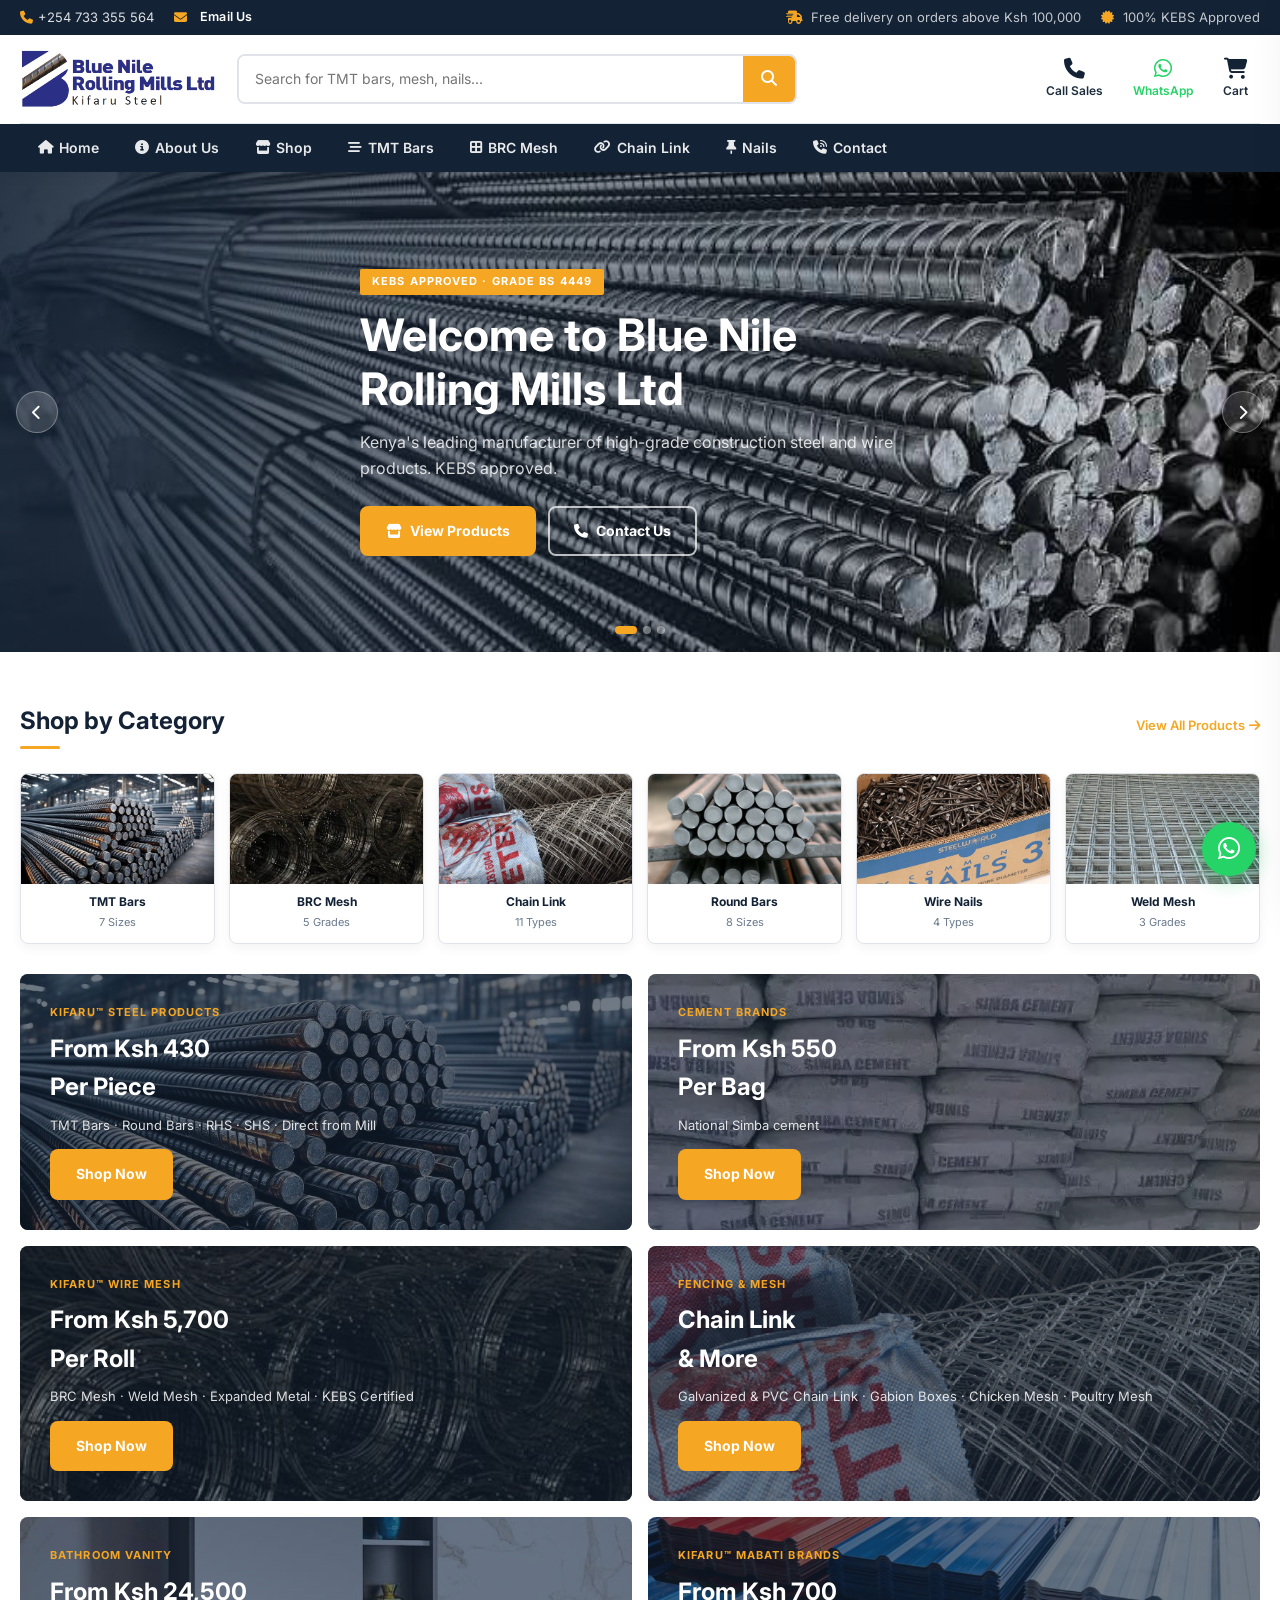
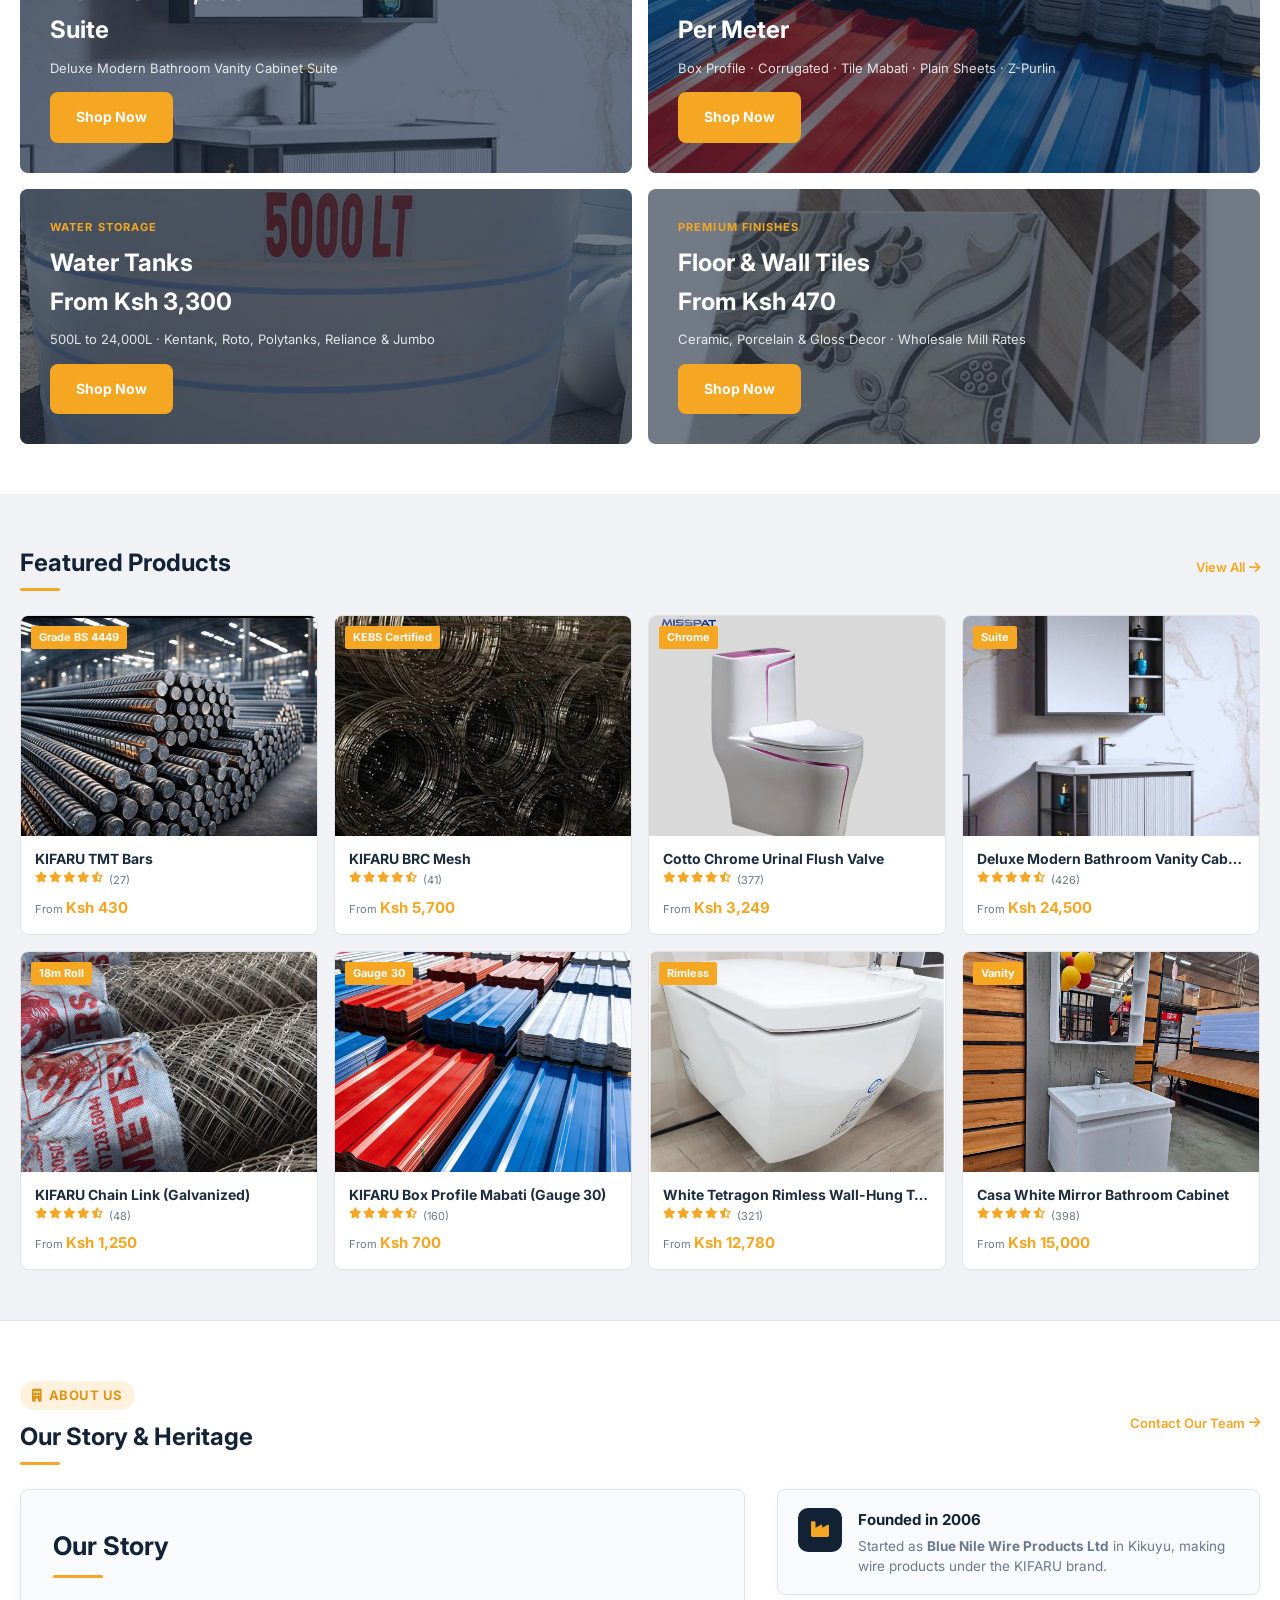
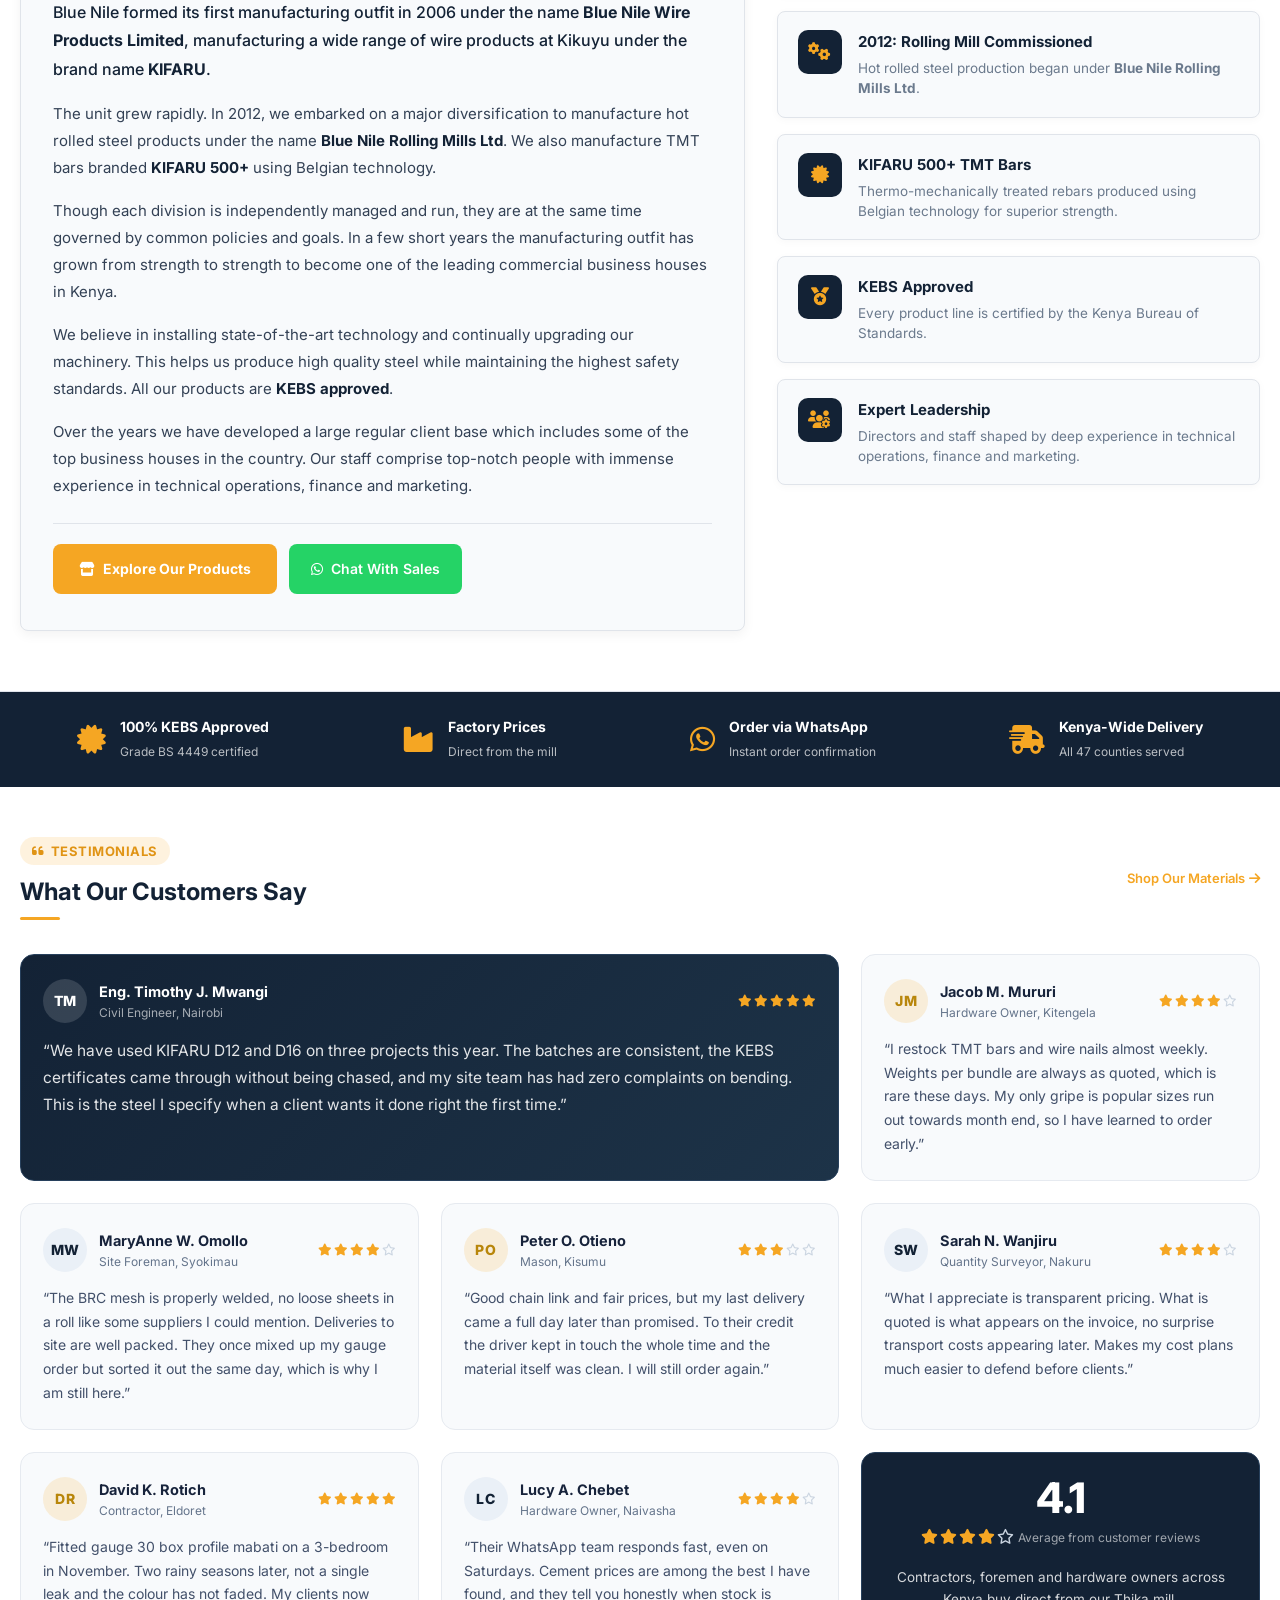
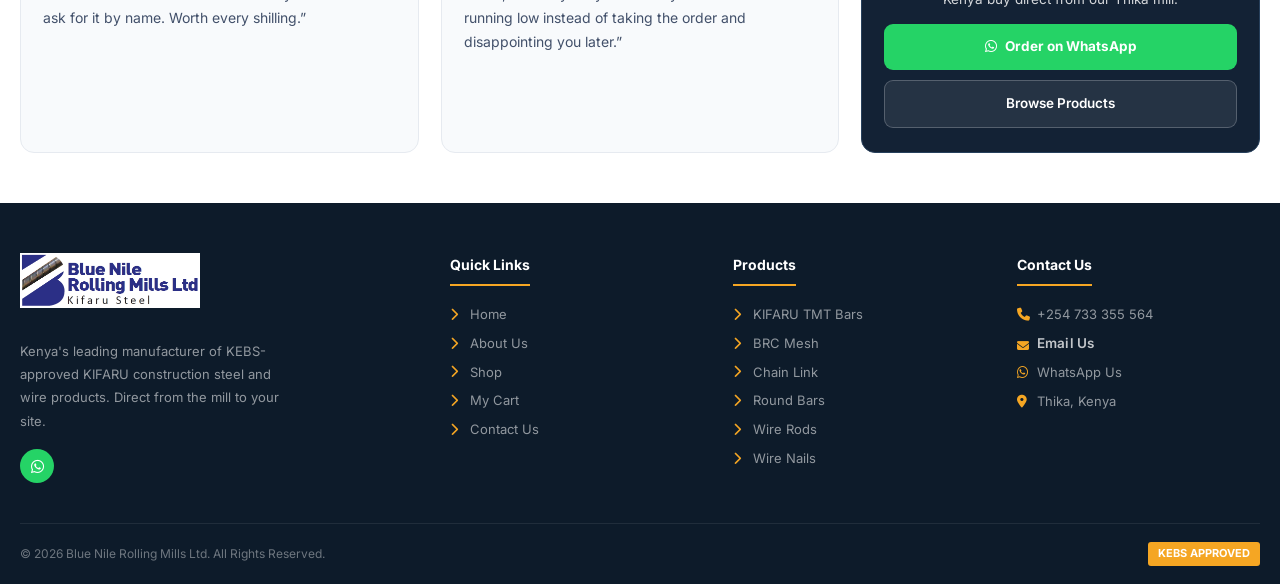
==== commit 1bd154db: "Add files via upload" ====
--- a/index.html
+++ b/index.html
@@ -2,8 +2,9 @@
 <html lang="en"><head>
   <meta charset="UTF-8">
   <meta name="viewport" content="width=device-width, initial-scale=1.0">
-  <meta name="description" content="Blue Nile Rolling Mills Ltd: Kenya's leading manufacturer of KEBS-approved KIFARU construction steel and wire products. TMT bars, round bars, BRC mesh, chain link, cement, mabati, pipes, tiles, water tanks and more at factory prices. Order via WhatsApp.">
-  <title>Blue Nile Rolling Mills Ltd | KEBS-Approved Construction Steel &amp; Building Materials</title>
+  <meta name="description" content="Buy KEBS-approved construction materials at factory prices: KIFARU TMT bars, BRC mesh, chain link, cement, mabati roofing, pipes, tiles & water tanks. Kenya-wide delivery. Order on WhatsApp +254 733 355 564.">
+  <meta name="keywords" content="TMT bars Kenya, construction steel Kenya, mabati prices Kenya, cement Kenya, BRC mesh Kenya, chain link fencing Kenya, water tanks Kenya, building materials Thika, KIFARU steel">
+  <title>Blue Nile Rolling Mills Ltd | TMT Bars, Cement, Mabati & Building Materials in Kenya</title>
   <link rel="icon" href="favicon.ico" type="image/x-icon">
   <link rel="icon" href="icons/favicon-32x32.png" type="image/png" sizes="32x32">
   <link rel="icon" href="icons/favicon-192x192.png" type="image/png" sizes="192x192">
@@ -14,7 +15,82 @@
   <meta property="og:image" content="assets/og-image.jpg">
   <link rel="stylesheet" href="https://cdnjs.cloudflare.com/ajax/libs/font-awesome/6.4.0/css/all.min.css">
   <link rel="stylesheet" href="https://cdnjs.cloudflare.com/ajax/libs/aos/2.3.4/aos.css">
-  <link rel="stylesheet" href="style.css?v=2.0.0">
+  <link rel="stylesheet" href="style.css?v=3.0.0">
+  <meta name="theme-color" content="#132235">
+  <link rel="canonical" href="https://bluenileltd.com/">
+  <meta property="og:site_name" content="Blue Nile Rolling Mills Ltd">
+  <meta property="og:locale" content="en_KE">
+  <meta property="og:url" content="https://bluenileltd.com/">
+  <meta property="og:title" content="Blue Nile Rolling Mills Ltd | Construction Steel & Building Materials Kenya">
+  <meta name="twitter:card" content="summary_large_image">
+  <meta name="twitter:title" content="Blue Nile Rolling Mills Ltd | Construction Steel & Building Materials Kenya">
+  <meta name="twitter:description" content="Buy KEBS-approved construction materials at factory prices: KIFARU TMT bars, BRC mesh, chain link, cement, mabati roofing, pipes, tiles & water tanks. Kenya-wide delivery. Order on WhatsApp +254 733 355 564.">
+  <meta name="twitter:image" content="https://bluenileltd.com/assets/og-image.jpg">
+  <link rel="preconnect" href="https://cdnjs.cloudflare.com" crossorigin>
+  <link rel="dns-prefetch" href="https://cdnjs.cloudflare.com">
+  <link rel="preconnect" href="https://fonts.googleapis.com">
+  <link rel="preconnect" href="https://fonts.gstatic.com" crossorigin>
+  <script type="application/ld+json">
+  {
+    "@context": "https://schema.org",
+    "@type": "Organization",
+    "@id": "https://bluenileltd.com/#organization",
+    "name": "Blue Nile Rolling Mills Ltd",
+    "url": "https://bluenileltd.com/",
+    "logo": "https://bluenileltd.com/assets/logo-2.png",
+    "description": "Kenyan manufacturer of KEBS-approved KIFARU construction steel and wire products: TMT bars, round bars, BRC mesh, chain link, fencing wire, nails, cement, mabati roofing, pipes, tiles and water tanks at factory prices.",
+    "telephone": "+254733355564",
+    "address": {
+      "@type": "PostalAddress",
+      "addressLocality": "Thika",
+      "addressRegion": "Kiambu County",
+      "addressCountry": "KE"
+    },
+    "contactPoint": {
+      "@type": "ContactPoint",
+      "telephone": "+254733355564",
+      "contactType": "sales",
+      "areaServed": "KE",
+      "availableLanguage": ["en", "sw"]
+    }
+  }
+  </script>
+  <script type="application/ld+json">
+  {
+    "@context": "https://schema.org",
+    "@type": "LocalBusiness",
+    "name": "Blue Nile Rolling Mills Ltd",
+    "image": "https://bluenileltd.com/assets/og-image.jpg",
+    "url": "https://bluenileltd.com/",
+    "telephone": "+254733355564",
+    "priceRange": "KES",
+    "address": {
+      "@type": "PostalAddress",
+      "addressLocality": "Thika",
+      "addressRegion": "Kiambu County",
+      "addressCountry": "KE"
+    },
+    "geo": { "@type": "GeoCoordinates", "latitude": -1.0419, "longitude": 37.0667 },
+    "openingHoursSpecification": [{
+      "@type": "OpeningHoursSpecification",
+      "dayOfWeek": ["Monday","Tuesday","Wednesday","Thursday","Friday","Saturday"],
+      "opens": "07:00", "closes": "18:00"
+    }]
+  }
+  </script>
+  <script type="application/ld+json">
+  {
+    "@context": "https://schema.org",
+    "@type": "WebSite",
+    "name": "Blue Nile Rolling Mills Ltd",
+    "url": "https://bluenileltd.com/",
+    "potentialAction": {
+      "@type": "SearchAction",
+      "target": { "@type": "EntryPoint", "urlTemplate": "https://bluenileltd.com/shop.html?q={search_term_string}" },
+      "query-input": "required name=search_term_string"
+    }
+  }
+  </script>
 </head>
 
 <body>
@@ -23,8 +99,8 @@
   <div class="top-bar">
     <div class="container">
       <div class="top-bar-left">
-        <span><i class="fa-solid fa-phone"></i><a href="tel:+254xxxxxx">+254xxxxxx</a></span>
-        <span><i class="fa-solid fa-envelope"></i><a href="mailto:info@bizxxxx.com">info@bizxxxx.com</a></span>
+        <span><i class="fa-solid fa-phone"></i><a href="tel:+254733355564">+254 733 355 564</a></span>
+        <span class="top-email-wrap"><i class="fa-solid fa-envelope"></i><button type="button" class="email-us-btn" data-email-modal>Email Us</button></span>
       </div>
       <div class="top-bar-right">
         <span><i class="fa-solid fa-truck-fast"></i> Free delivery on orders above Ksh 100,000</span>
@@ -45,11 +121,11 @@
           <button id="header-search-btn" aria-label="Search"><i class="fa-solid fa-magnifying-glass"></i></button>
         </div>
         <div class="header-actions">
-          <a href="tel:+254xxxxxx" class="header-action-btn">
+          <a href="tel:+254733355564" class="header-action-btn">
             <i class="fa-solid fa-phone"></i>
             <span>Call Sales</span>
           </a>
-          <a href="https://wa.me/254XXXXXXXXX?text=Hello%20Blue%20Nile%20Rolling%20Mills!%20I%20want%20to%20place%20an%20order." target="_blank" class="header-action-btn" style="color:#25D366;">
+          <a href="https://wa.me/254733355564?text=Hello%20Blue%20Nile%20Rolling%20Mills!%20I%20want%20to%20place%20an%20order." target="_blank" class="header-action-btn" style="color:#25D366;">
             <i class="fa-brands fa-whatsapp" style="color:#25D366;"></i>
             <span>WhatsApp</span>
           </a>
@@ -297,7 +373,7 @@
           </div>
           <div class="about-action-btns">
             <a href="shop.html" class="btn btn-accent"><i class="fa-solid fa-store"></i> Explore Our Products</a>
-            <a href="https://wa.me/254XXXXXXXXX" target="_blank" class="btn btn-wa-chat"><i class="fa-brands fa-whatsapp"></i> Chat With Sales</a>
+            <a href="https://wa.me/254733355564" target="_blank" class="btn btn-wa-chat"><i class="fa-brands fa-whatsapp"></i> Chat With Sales</a>
           </div>
         </div>
 
@@ -365,6 +441,112 @@
     </div>
   </div>
 
+
+  <!-- ===================== TESTIMONIALS ===================== -->
+  <section class="section testimonials-section" id="testimonials">
+    <div class="container">
+      <div class="section-title reveal">
+        <div>
+          <span class="section-badge"><i class="fa-solid fa-quote-left"></i> Testimonials</span>
+          <h2>What Our Customers Say</h2>
+        </div>
+        <a href="shop.html">Shop Our Materials <i class="fa-solid fa-arrow-right"></i></a>
+      </div>
+
+      <div class="t-grid">
+          <article class="t-card t-featured" itemscope itemtype="https://schema.org/Review">
+            <div class="t-top">
+              <span class="t-avatar t-avatar-0">TM</span>
+              <div class="t-who">
+                <strong class="t-name" itemprop="author">Eng. Timothy J. Mwangi</strong>
+                <span class="t-role">Civil Engineer, Nairobi</span>
+              </div>
+              <span class="t-stars" aria-label="5 out of 5 stars"><i class="fa-solid fa-star"></i><i class="fa-solid fa-star"></i><i class="fa-solid fa-star"></i><i class="fa-solid fa-star"></i><i class="fa-solid fa-star"></i></span>
+            </div>
+            <p class="t-text" itemprop="reviewBody">&ldquo;We have used KIFARU D12 and D16 on three projects this year. The batches are consistent, the KEBS certificates came through without being chased, and my site team has had zero complaints on bending. This is the steel I specify when a client wants it done right the first time.&rdquo;</p>
+          </article>
+          <article class="t-card" itemscope itemtype="https://schema.org/Review">
+            <div class="t-top">
+              <span class="t-avatar t-avatar-1">JM</span>
+              <div class="t-who">
+                <strong class="t-name" itemprop="author">Jacob M. Mururi</strong>
+                <span class="t-role">Hardware Owner, Kitengela</span>
+              </div>
+              <span class="t-stars" aria-label="4 out of 5 stars"><i class="fa-solid fa-star"></i><i class="fa-solid fa-star"></i><i class="fa-solid fa-star"></i><i class="fa-solid fa-star"></i><i class="fa-regular fa-star"></i></span>
+            </div>
+            <p class="t-text" itemprop="reviewBody">&ldquo;I restock TMT bars and wire nails almost weekly. Weights per bundle are always as quoted, which is rare these days. My only gripe is popular sizes run out towards month end, so I have learned to order early.&rdquo;</p>
+          </article>
+          <article class="t-card" itemscope itemtype="https://schema.org/Review">
+            <div class="t-top">
+              <span class="t-avatar t-avatar-0">MW</span>
+              <div class="t-who">
+                <strong class="t-name" itemprop="author">MaryAnne W. Omollo</strong>
+                <span class="t-role">Site Foreman, Syokimau</span>
+              </div>
+              <span class="t-stars" aria-label="4 out of 5 stars"><i class="fa-solid fa-star"></i><i class="fa-solid fa-star"></i><i class="fa-solid fa-star"></i><i class="fa-solid fa-star"></i><i class="fa-regular fa-star"></i></span>
+            </div>
+            <p class="t-text" itemprop="reviewBody">&ldquo;The BRC mesh is properly welded, no loose sheets in a roll like some suppliers I could mention. Deliveries to site are well packed. They once mixed up my gauge order but sorted it out the same day, which is why I am still here.&rdquo;</p>
+          </article>
+          <article class="t-card" itemscope itemtype="https://schema.org/Review">
+            <div class="t-top">
+              <span class="t-avatar t-avatar-1">PO</span>
+              <div class="t-who">
+                <strong class="t-name" itemprop="author">Peter O. Otieno</strong>
+                <span class="t-role">Mason, Kisumu</span>
+              </div>
+              <span class="t-stars" aria-label="3 out of 5 stars"><i class="fa-solid fa-star"></i><i class="fa-solid fa-star"></i><i class="fa-solid fa-star"></i><i class="fa-regular fa-star"></i><i class="fa-regular fa-star"></i></span>
+            </div>
+            <p class="t-text" itemprop="reviewBody">&ldquo;Good chain link and fair prices, but my last delivery came a full day later than promised. To their credit the driver kept in touch the whole time and the material itself was clean. I will still order again.&rdquo;</p>
+          </article>
+          <article class="t-card" itemscope itemtype="https://schema.org/Review">
+            <div class="t-top">
+              <span class="t-avatar t-avatar-0">SW</span>
+              <div class="t-who">
+                <strong class="t-name" itemprop="author">Sarah N. Wanjiru</strong>
+                <span class="t-role">Quantity Surveyor, Nakuru</span>
+              </div>
+              <span class="t-stars" aria-label="4 out of 5 stars"><i class="fa-solid fa-star"></i><i class="fa-solid fa-star"></i><i class="fa-solid fa-star"></i><i class="fa-solid fa-star"></i><i class="fa-regular fa-star"></i></span>
+            </div>
+            <p class="t-text" itemprop="reviewBody">&ldquo;What I appreciate is transparent pricing. What is quoted is what appears on the invoice, no surprise transport costs appearing later. Makes my cost plans much easier to defend before clients.&rdquo;</p>
+          </article>
+          <article class="t-card" itemscope itemtype="https://schema.org/Review">
+            <div class="t-top">
+              <span class="t-avatar t-avatar-1">DR</span>
+              <div class="t-who">
+                <strong class="t-name" itemprop="author">David K. Rotich</strong>
+                <span class="t-role">Contractor, Eldoret</span>
+              </div>
+              <span class="t-stars" aria-label="5 out of 5 stars"><i class="fa-solid fa-star"></i><i class="fa-solid fa-star"></i><i class="fa-solid fa-star"></i><i class="fa-solid fa-star"></i><i class="fa-solid fa-star"></i></span>
+            </div>
+            <p class="t-text" itemprop="reviewBody">&ldquo;Fitted gauge 30 box profile mabati on a 3-bedroom in November. Two rainy seasons later, not a single leak and the colour has not faded. My clients now ask for it by name. Worth every shilling.&rdquo;</p>
+          </article>
+          <article class="t-card" itemscope itemtype="https://schema.org/Review">
+            <div class="t-top">
+              <span class="t-avatar t-avatar-0">LC</span>
+              <div class="t-who">
+                <strong class="t-name" itemprop="author">Lucy A. Chebet</strong>
+                <span class="t-role">Hardware Owner, Naivasha</span>
+              </div>
+              <span class="t-stars" aria-label="4 out of 5 stars"><i class="fa-solid fa-star"></i><i class="fa-solid fa-star"></i><i class="fa-solid fa-star"></i><i class="fa-solid fa-star"></i><i class="fa-regular fa-star"></i></span>
+            </div>
+            <p class="t-text" itemprop="reviewBody">&ldquo;Their WhatsApp team responds fast, even on Saturdays. Cement prices are among the best I have found, and they tell you honestly when stock is running low instead of taking the order and disappointing you later.&rdquo;</p>
+          </article>
+          <article class="t-card t-summary">
+            <div class="t-avg">
+              <strong>4.1</strong>
+              <span class="t-stars" aria-label="4.1 out of 5 stars average"><i class="fa-solid fa-star"></i><i class="fa-solid fa-star"></i><i class="fa-solid fa-star"></i><i class="fa-solid fa-star"></i><i class="fa-regular fa-star"></i></span>
+              <small>Average from customer reviews</small>
+            </div>
+            <p>Contractors, foremen and hardware owners across Kenya buy direct from our Thika mill.</p>
+            <div class="t-summary-cta">
+              <a href="https://wa.me/254733355564?text=Hello%20Blue%20Nile%20Rolling%20Mills!%20I%20want%20to%20place%20an%20order." target="_blank" class="t-wa-btn"><i class="fa-brands fa-whatsapp"></i> Order on WhatsApp</a>
+              <a href="shop.html" class="t-shop-btn">Browse Products</a>
+            </div>
+          </article>
+      </div>
+    </div>
+  </section>
+
   <!-- ===================== FOOTER ===================== -->
   <footer class="site-footer" id="contact">
     <div class="container">
@@ -375,7 +557,7 @@
           </a>
           <p>Kenya's leading manufacturer of KEBS-approved KIFARU construction steel and wire products. Direct from the mill to your site.</p>
           <div style="display:flex;gap:10px;margin-top:16px;">
-            <a href="https://wa.me/254XXXXXXXXX?text=Hello%20Blue%20Nile%20Rolling%20Mills!%20I%20want%20to%20place%20an%20order." target="_blank" style="width:34px;height:34px;background:#25D366;border-radius:50%;display:flex;align-items:center;justify-content:center;color:#fff;"><i class="fa-brands fa-whatsapp"></i></a>
+            <a href="https://wa.me/254733355564?text=Hello%20Blue%20Nile%20Rolling%20Mills!%20I%20want%20to%20place%20an%20order." target="_blank" style="width:34px;height:34px;background:#25D366;border-radius:50%;display:flex;align-items:center;justify-content:center;color:#fff;"><i class="fa-brands fa-whatsapp"></i></a>
           </div>
         </div>
         <div class="footer-col">
@@ -402,9 +584,9 @@
         <div class="footer-col">
           <h4>Contact Us</h4>
           <ul>
-            <li><a href="tel:+254xxxxxx"><i class="fa-solid fa-phone"></i>+254xxxxxx</a></li>
-            <li><a href="mailto:info@bizxxxx.com"><i class="fa-solid fa-envelope"></i>info@bizxxxx.com</a></li>
-            <li><a href="https://wa.me/254XXXXXXXXX" target="_blank"><i class="fa-brands fa-whatsapp"></i>WhatsApp Us</a></li>
+            <li><a href="tel:+254733355564"><i class="fa-solid fa-phone"></i>+254 733 355 564</a></li>
+            <li><button type="button" class="email-us-btn email-us-btn-footer" data-email-modal><i class="fa-solid fa-envelope"></i>Email Us</button></li>
+            <li><a href="https://wa.me/254733355564" target="_blank"><i class="fa-brands fa-whatsapp"></i>WhatsApp Us</a></li>
             <li><a href="#"><i class="fa-solid fa-location-dot"></i>Thika, Kenya</a></li>
           </ul>
         </div>
@@ -463,10 +645,10 @@
 
   <!-- ===================== WHATSAPP FLOAT ===================== -->
   <div class="wa-float">
-    <a href="https://wa.me/254XXXXXXXXX?text=Hello%20Blue%20Nile%20Rolling%20Mills!%20I%20want%20to%20place%20an%20order." target="_blank"><i class="fa-brands fa-whatsapp"></i></a>
+    <a href="https://wa.me/254733355564?text=Hello%20Blue%20Nile%20Rolling%20Mills!%20I%20want%20to%20place%20an%20order." target="_blank"><i class="fa-brands fa-whatsapp"></i></a>
   </div>
 
   <script src="https://cdnjs.cloudflare.com/ajax/libs/aos/2.3.4/aos.js"></script>
-  <script src="script.js?v=2.0.0"></script>
+  <script src="script.js?v=3.0.0"></script>
 
 </body></html>
--- a/style.css
+++ b/style.css
@@ -4825,3 +4825,199 @@
   transition: opacity 0.3s ease;
 }
 .m-nav-overlay.open { opacity: 1; pointer-events: auto; }
+
+/* =========================================================
+   v3 ADDITIONS: testimonials, Email Us button, contact modal
+   ========================================================= */
+
+/* ---------- EMAIL US BUTTONS ---------- */
+.email-us-btn {
+  background: none; border: none; cursor: pointer;
+  font: inherit; color: var(--accent, #f5a623);
+  padding: 0; font-weight: 600; letter-spacing: .2px;
+  display: inline-flex; align-items: center; gap: 6px;
+  transition: color .2s ease, opacity .2s ease;
+}
+.email-us-btn:hover { color: #ffd07a; opacity: .92; }
+.top-email-wrap { display: inline-flex; align-items: center; gap: 8px; }
+.top-email-wrap .email-us-btn { color: #fff; font-size: 12.5px; }
+.top-email-wrap .email-us-btn:hover { color: var(--accent, #f5a623); }
+
+.email-us-btn-footer {
+  color: rgba(255,255,255,.75); font-size: 13.5px; width: 100%;
+  display: flex; gap: 8px; padding: 0;
+}
+.email-us-btn-footer:hover { color: var(--accent, #f5a623); }
+.email-us-btn-footer i { color: var(--accent, #f5a623); font-size: 12px; margin-top: 4px; }
+
+.email-us-btn-sidebar {
+  color: #334155; font-size: 14px; gap: 10px; width: 100%;
+  padding: 10px 12px; border-radius: 8px; font-weight: 600;
+}
+.email-us-btn-sidebar:hover { background: #f1f5f9; color: var(--accent-d, #b8860b); }
+.email-us-btn-sidebar i { color: var(--accent, #f5a623); width: 16px; }
+
+.email-us-btn-checkout {
+  background: #f3f4f6; border: 1px solid #e5e7eb; color: #374151;
+  font-size: 13px; font-weight: 600; padding: 8px 14px; border-radius: 8px;
+}
+.email-us-btn-checkout:hover { background: #e8eaee; color: #111827; }
+.email-us-btn-checkout i { color: #1d4ed8; }
+.co-top-actions { display: flex; align-items: center; gap: 14px; }
+
+/* ---------- TESTIMONIALS ---------- */
+.testimonials-section { background: #fff; }
+.t-grid {
+  display: grid;
+  grid-template-columns: repeat(3, 1fr);
+  gap: 22px;
+  margin-top: 34px;
+}
+.t-card {
+  background: #f8fafc;
+  border: 1px solid #e6eaf0;
+  border-radius: 14px;
+  padding: 24px 22px;
+  display: flex; flex-direction: column; gap: 14px;
+  transition: transform .25s ease, box-shadow .25s ease, border-color .25s ease;
+}
+.t-card:hover {
+  transform: translateY(-4px);
+  box-shadow: 0 14px 34px rgba(19, 34, 53, .09);
+  border-color: #d4dbe6;
+}
+.t-featured {
+  grid-column: span 2;
+  background: linear-gradient(135deg, #132235 0%, #1d3348 100%);
+  border-color: #27405c;
+}
+.t-featured .t-name { color: #fff; }
+.t-featured .t-role { color: rgba(255,255,255,.62); }
+.t-featured .t-text { color: rgba(255,255,255,.88); font-size: 15.5px; line-height: 1.75; }
+.t-top { display: flex; align-items: center; gap: 12px; }
+.t-avatar {
+  width: 44px; height: 44px; border-radius: 50%; flex-shrink: 0;
+  display: flex; align-items: center; justify-content: center;
+  font-size: 14px; font-weight: 800; letter-spacing: .5px;
+}
+.t-avatar-0 { background: #eaf0f7; color: #132235; }
+.t-avatar-1 { background: rgba(245, 166, 35, .16); color: #b8860b; }
+.t-featured .t-avatar-0, .t-featured .t-avatar-1 {
+  background: rgba(255,255,255,.14); color: #fff;
+}
+.t-who { display: flex; flex-direction: column; min-width: 0; flex: 1; }
+.t-name { font-size: 14.5px; font-weight: 700; color: #17233b; }
+.t-role { font-size: 12px; color: #64748b; }
+.t-stars { margin-left: auto; color: #f5a623; font-size: 12px; display: inline-flex; gap: 2px; flex-shrink: 0; }
+.t-stars .fa-regular { color: #cbd5e1; }
+.t-text { font-size: 14px; line-height: 1.7; color: #42506a; margin: 0; }
+
+.t-summary {
+  background: #132235;
+  border-color: #27405c;
+  align-items: center;
+  text-align: center;
+}
+.t-avg strong { font-size: 42px; font-weight: 800; color: #fff; display: block; line-height: 1; }
+.t-avg .t-stars { margin: 10px 0 8px; font-size: 15px; }
+.t-avg small { color: rgba(255,255,255,.6); font-size: 12px; }
+.t-summary p { color: rgba(255,255,255,.82); font-size: 13.5px; line-height: 1.65; margin: 0; }
+.t-summary-cta { display: flex; flex-direction: column; gap: 10px; width: 100%; }
+.t-wa-btn {
+  background: #25D366; color: #fff; font-weight: 700; font-size: 13.5px;
+  padding: 12px 16px; border-radius: 9px; text-decoration: none;
+  display: flex; align-items: center; justify-content: center; gap: 8px;
+  transition: background .2s ease, transform .2s ease;
+}
+.t-wa-btn:hover { background: #1fb457; transform: translateY(-1px); }
+.t-shop-btn {
+  background: rgba(255,255,255,.08); color: #fff; font-weight: 600; font-size: 13.5px;
+  border: 1px solid rgba(255,255,255,.22); padding: 12px 16px; border-radius: 9px;
+  text-decoration: none; transition: background .2s ease;
+}
+.t-shop-btn:hover { background: rgba(255,255,255,.15); }
+
+/* ---------- CONTACT MODAL ---------- */
+.contact-modal-overlay {
+  position: fixed; inset: 0; z-index: 3500;
+  background: rgba(19, 34, 53, .78);
+  -webkit-backdrop-filter: blur(6px); backdrop-filter: blur(6px);
+  display: flex; align-items: center; justify-content: center;
+  opacity: 0; pointer-events: none; transition: opacity .3s ease;
+  padding: 18px;
+}
+.contact-modal-overlay.open { opacity: 1; pointer-events: auto; }
+.contact-modal {
+  background: #fff; border-radius: 16px; width: 100%; max-width: 440px;
+  max-height: calc(100vh - 36px); overflow-y: auto;
+  padding: 34px 30px 28px; position: relative;
+  box-shadow: 0 26px 80px rgba(0,0,0,.3);
+  transform: translateY(26px) scale(.95);
+  transition: transform .38s cubic-bezier(.2,.9,.3,1.15);
+}
+.contact-modal-overlay.open .contact-modal { transform: translateY(0) scale(1); }
+.contact-modal-close {
+  position: absolute; top: 14px; right: 14px;
+  width: 34px; height: 34px; border-radius: 50%;
+  border: none; background: #f1f5f9; color: #475569;
+  cursor: pointer; font-size: 15px;
+  display: flex; align-items: center; justify-content: center;
+  transition: background .2s ease, color .2s ease;
+}
+.contact-modal-close:hover { background: #e2e8f0; color: #0f172a; }
+.contact-modal-head { text-align: center; margin-bottom: 20px; }
+.contact-modal-icon {
+  width: 58px; height: 58px; margin: 0 auto 14px; border-radius: 50%;
+  background: linear-gradient(135deg, #132235, #1d3348);
+  color: #f5a623; font-size: 22px;
+  display: flex; align-items: center; justify-content: center;
+}
+.contact-modal-head h3 { font-size: 21px; font-weight: 800; color: #132235; margin: 0 0 6px; }
+.contact-modal-head p { font-size: 13.5px; color: #64748b; margin: 0; }
+#contact-form label {
+  display: block; font-size: 12.5px; font-weight: 700;
+  color: #334155; margin: 14px 0 6px; letter-spacing: .2px;
+}
+#contact-form .req { color: #dc2626; }
+#contact-form input, #contact-form textarea {
+  width: 100%; border: 1.5px solid #dde3ec; border-radius: 9px;
+  padding: 12px 14px; font: inherit; font-size: 14px; color: #0f172a;
+  background: #fbfcfe; outline: none;
+  transition: border-color .2s ease, box-shadow .2s ease;
+}
+#contact-form input:focus, #contact-form textarea:focus {
+  border-color: #f5a623; box-shadow: 0 0 0 3px rgba(245,166,35,.15); background: #fff;
+}
+#contact-form textarea { resize: vertical; min-height: 96px; }
+.contact-submit-btn {
+  width: 100%; margin-top: 18px;
+  background: linear-gradient(135deg, #f5a623, #e8940f);
+  color: #fff; border: none; border-radius: 9px;
+  font: inherit; font-size: 15px; font-weight: 700;
+  padding: 14px 16px; cursor: pointer; letter-spacing: .3px;
+  display: flex; align-items: center; justify-content: center; gap: 9px;
+  transition: transform .15s ease, box-shadow .2s ease, opacity .2s ease;
+}
+.contact-submit-btn:hover { box-shadow: 0 8px 22px rgba(245,166,35,.4); transform: translateY(-1px); }
+.contact-submit-btn:disabled { opacity: .65; cursor: wait; transform: none; }
+.contact-form-status { font-size: 13px; margin-top: 12px; min-height: 18px; text-align: center; }
+.contact-form-status.error { color: #dc2626; }
+.contact-form-status.success { color: #16a34a; font-weight: 600; }
+.contact-form-status.muted { color: #94a3b8; }
+
+/* ---------- RESPONSIVE ---------- */
+@media (max-width: 992px) {
+  .t-grid { grid-template-columns: repeat(2, 1fr); gap: 16px; }
+  .t-featured { grid-column: span 2; }
+}
+@media (max-width: 640px) {
+  .t-grid { grid-template-columns: 1fr; gap: 14px; margin-top: 24px; }
+  .t-featured { grid-column: span 1; }
+  .t-card { padding: 20px 18px; }
+  .t-stars { font-size: 11px; }
+  .t-top { gap: 10px; }
+  .t-avatar { width: 38px; height: 38px; font-size: 12.5px; }
+  .contact-modal { padding: 26px 20px 22px; }
+  .co-top-actions { gap: 8px; }
+  .email-us-btn-checkout { padding: 7px 10px; font-size: 12px; }
+}
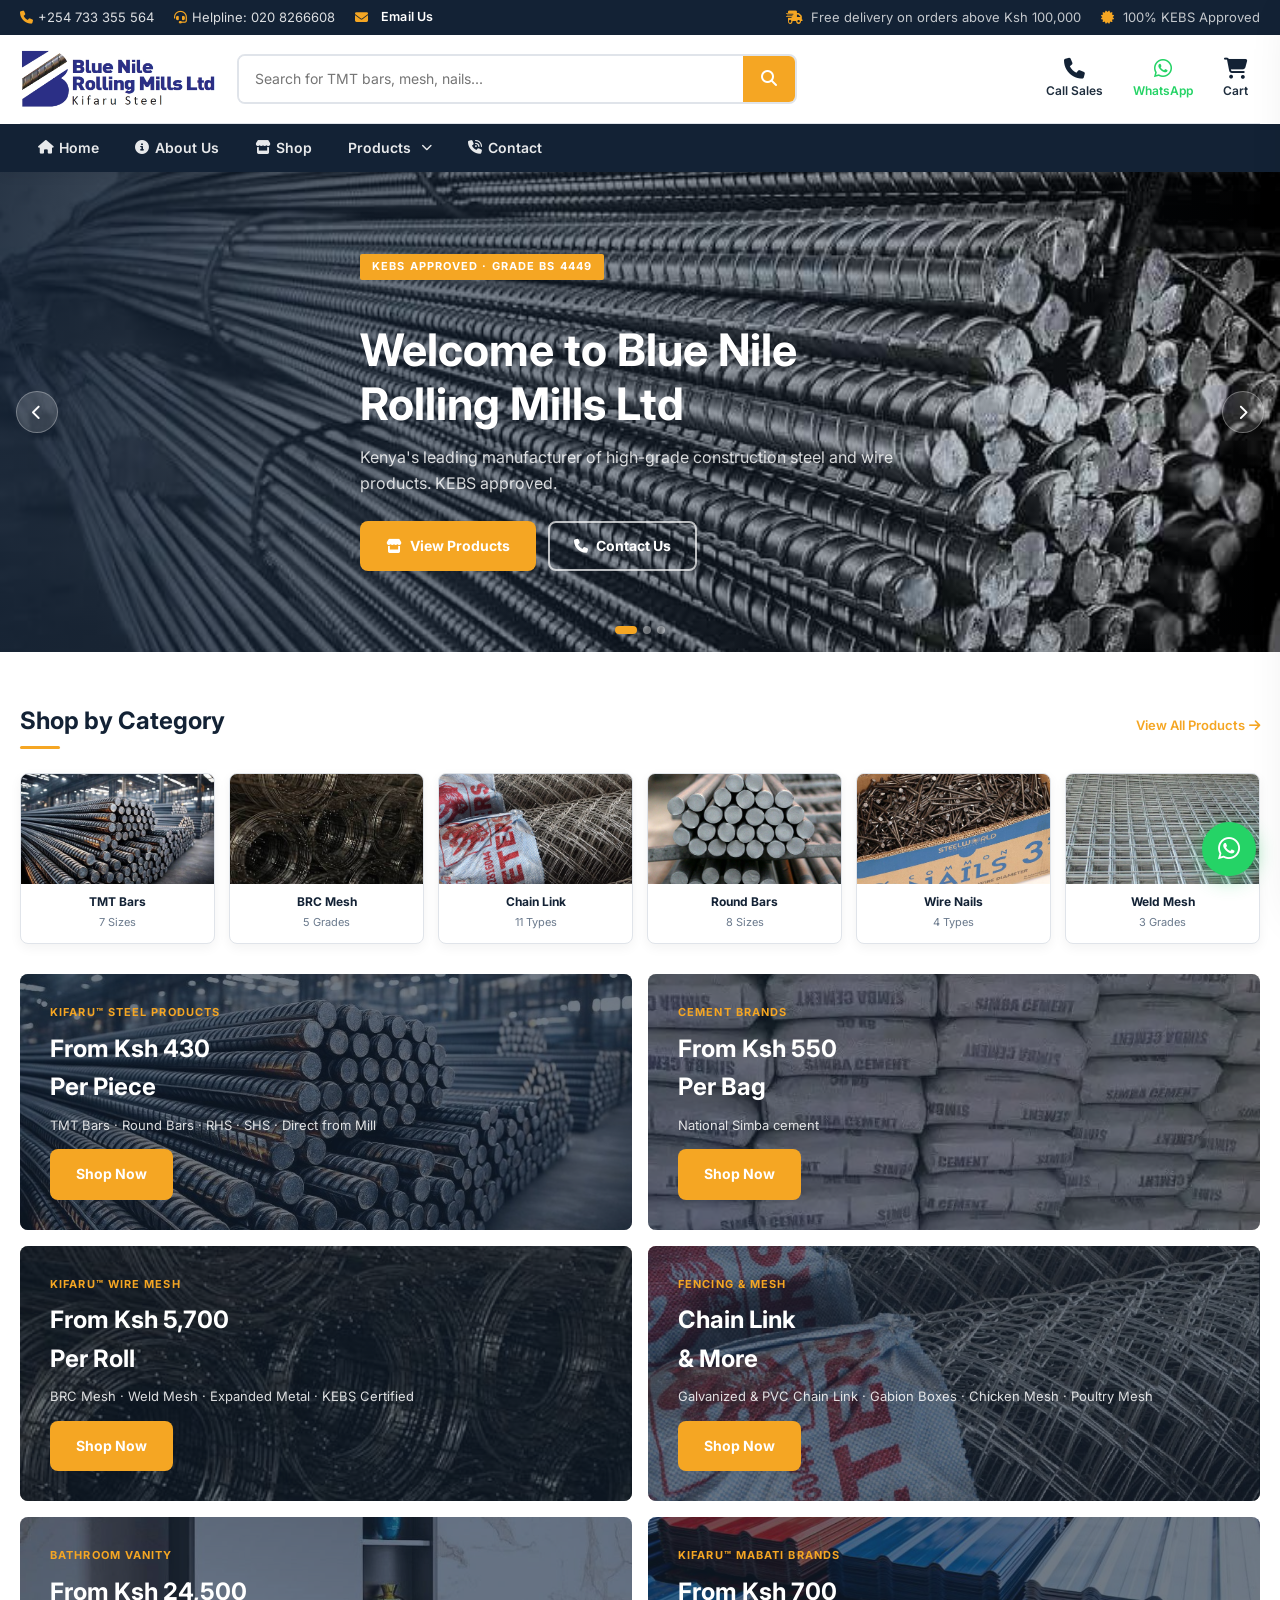
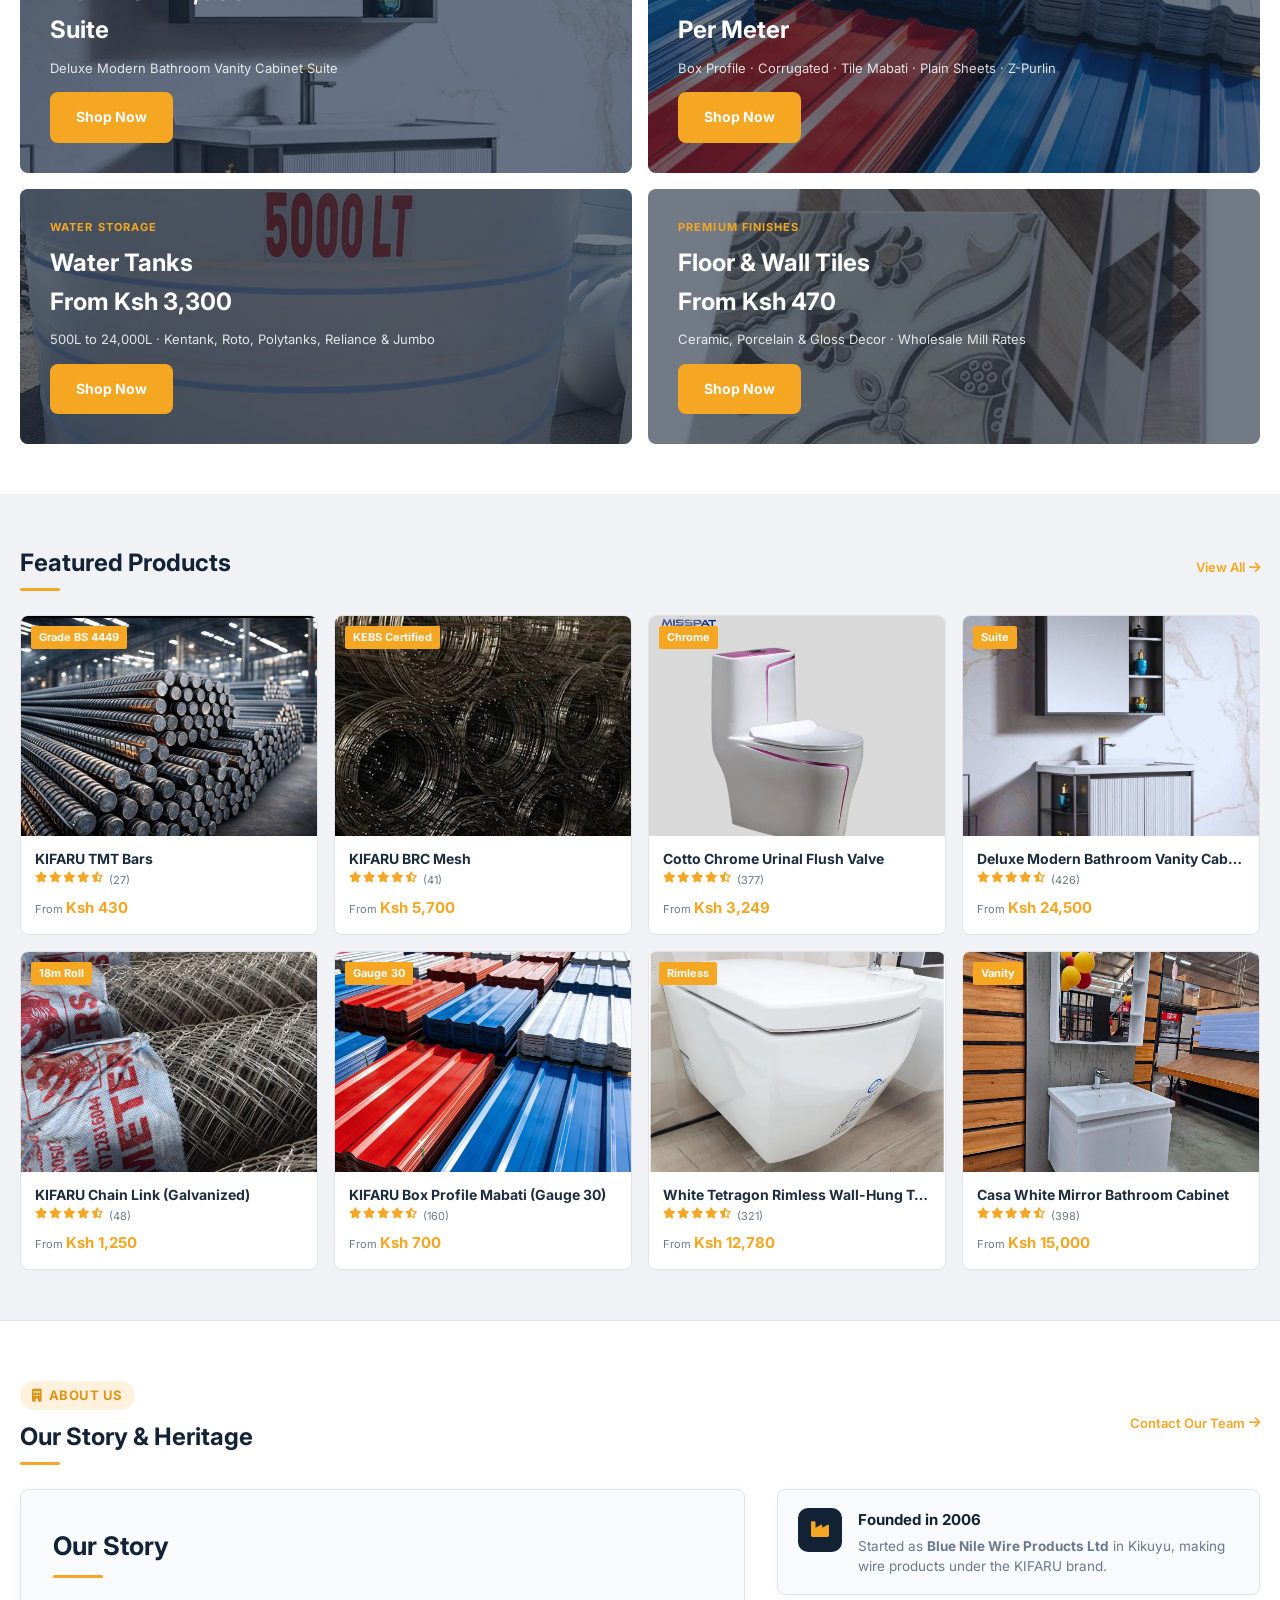
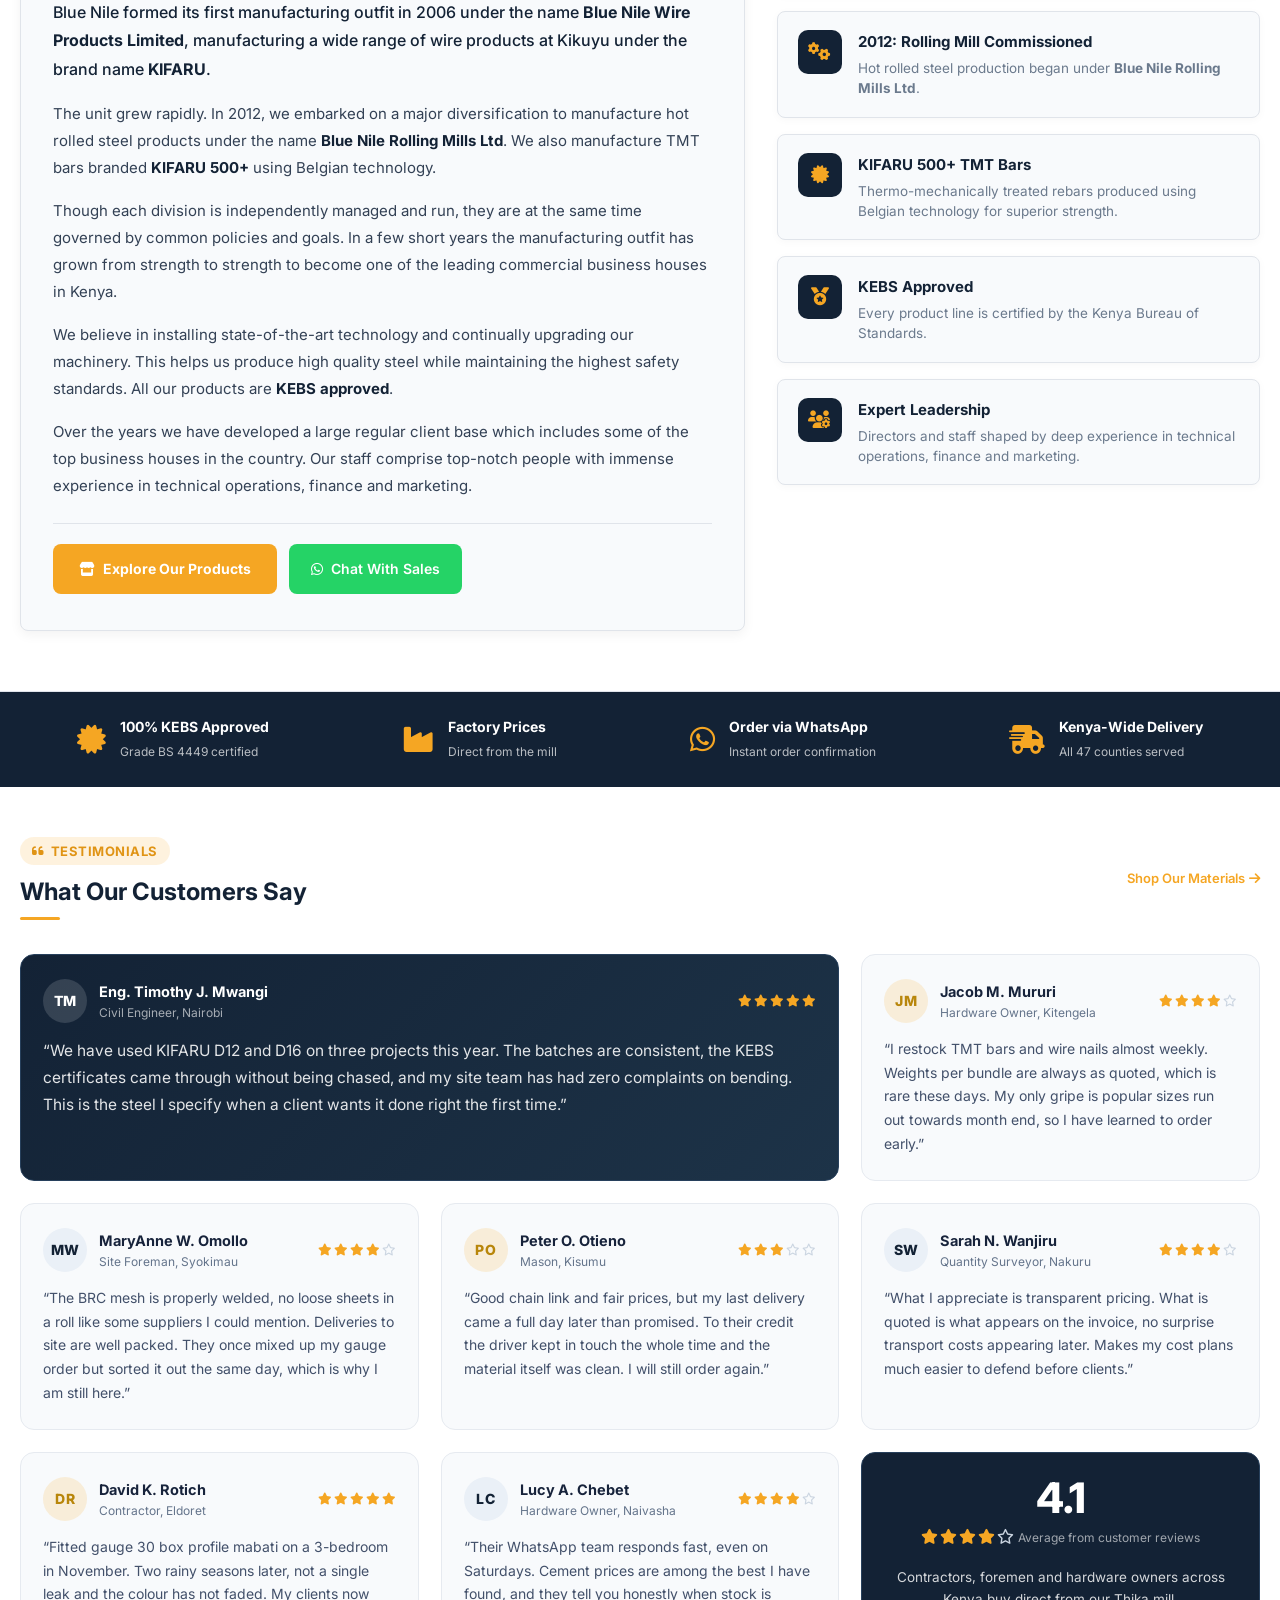
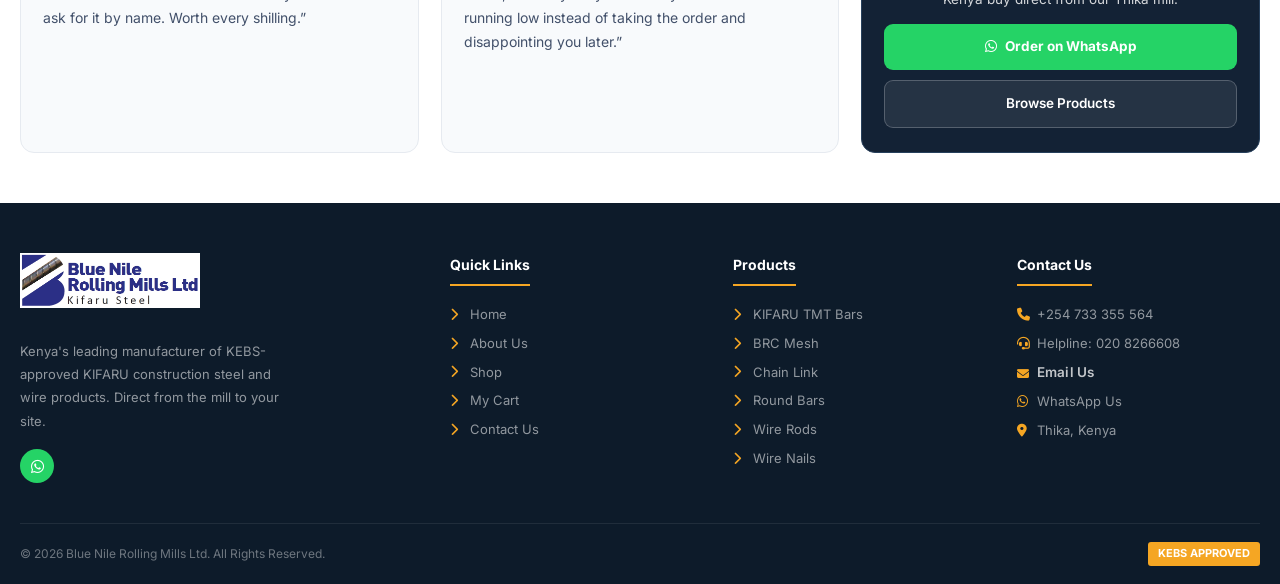
==== commit a746abf5: "Add files via upload" ====
--- a/index.html
+++ b/index.html
@@ -1,5 +1,12 @@
 <!DOCTYPE html>
 <html lang="en"><head>
+  <!-- Google tag (GTM-W2ZC3JZP) -->
+  <script async src="https://www.googletagmanager.com/gtm.js?id=GTM-W2ZC3JZP"></script>
+  <script>
+    window.dataLayer = window.dataLayer || [];
+    function gtag(){dataLayer.push(arguments);}
+    gtag('js', new Date());
+  </script>
   <meta charset="UTF-8">
   <meta name="viewport" content="width=device-width, initial-scale=1.0">
   <meta name="description" content="Buy KEBS-approved construction materials at factory prices: KIFARU TMT bars, BRC mesh, chain link, cement, mabati roofing, pipes, tiles & water tanks. Kenya-wide delivery. Order on WhatsApp +254 733 355 564.">
@@ -9,23 +16,23 @@
   <link rel="icon" href="icons/favicon-32x32.png" type="image/png" sizes="32x32">
   <link rel="icon" href="icons/favicon-192x192.png" type="image/png" sizes="192x192">
   <link rel="apple-touch-icon" href="icons/apple-touch-icon.png">
-  <meta property="og:title" content="Blue Nile Rolling Mills Ltd | Construction Steel &amp; Building Materials">
+  <link rel="preload" as="image" href="assets/hero-1.jpg" fetchpriority="high">
   <meta property="og:description" content="Kenya's leading manufacturer of KEBS-approved KIFARU construction steel. TMT bars, mesh, cement, mabati, fencing, pipes, tiles and water tanks. Order via WhatsApp.">
   <meta property="og:type" content="website">
-  <meta property="og:image" content="assets/og-image.jpg">
+  <meta property="og:image" content="https://www.bluenileltd.com/assets/og-image.jpg">
   <link rel="stylesheet" href="https://cdnjs.cloudflare.com/ajax/libs/font-awesome/6.4.0/css/all.min.css">
   <link rel="stylesheet" href="https://cdnjs.cloudflare.com/ajax/libs/aos/2.3.4/aos.css">
-  <link rel="stylesheet" href="style.css?v=3.0.0">
+  <link rel="stylesheet" href="style.css?v=3.4.0">
   <meta name="theme-color" content="#132235">
-  <link rel="canonical" href="https://bluenileltd.com/">
+  <link rel="canonical" href="https://www.bluenileltd.com/">
   <meta property="og:site_name" content="Blue Nile Rolling Mills Ltd">
   <meta property="og:locale" content="en_KE">
-  <meta property="og:url" content="https://bluenileltd.com/">
+  <meta property="og:url" content="https://www.bluenileltd.com/">
   <meta property="og:title" content="Blue Nile Rolling Mills Ltd | Construction Steel & Building Materials Kenya">
   <meta name="twitter:card" content="summary_large_image">
   <meta name="twitter:title" content="Blue Nile Rolling Mills Ltd | Construction Steel & Building Materials Kenya">
   <meta name="twitter:description" content="Buy KEBS-approved construction materials at factory prices: KIFARU TMT bars, BRC mesh, chain link, cement, mabati roofing, pipes, tiles & water tanks. Kenya-wide delivery. Order on WhatsApp +254 733 355 564.">
-  <meta name="twitter:image" content="https://bluenileltd.com/assets/og-image.jpg">
+  <meta name="twitter:image" content="https://www.bluenileltd.com/assets/og-image.jpg">
   <link rel="preconnect" href="https://cdnjs.cloudflare.com" crossorigin>
   <link rel="dns-prefetch" href="https://cdnjs.cloudflare.com">
   <link rel="preconnect" href="https://fonts.googleapis.com">
@@ -34,10 +41,10 @@
   {
     "@context": "https://schema.org",
     "@type": "Organization",
-    "@id": "https://bluenileltd.com/#organization",
+    "@id": "https://www.bluenileltd.com/#organization",
     "name": "Blue Nile Rolling Mills Ltd",
-    "url": "https://bluenileltd.com/",
-    "logo": "https://bluenileltd.com/assets/logo-2.png",
+    "url": "https://www.bluenileltd.com/",
+    "logo": "https://www.bluenileltd.com/assets/logo-2.png",
     "description": "Kenyan manufacturer of KEBS-approved KIFARU construction steel and wire products: TMT bars, round bars, BRC mesh, chain link, fencing wire, nails, cement, mabati roofing, pipes, tiles and water tanks at factory prices.",
     "telephone": "+254733355564",
     "address": {
@@ -46,13 +53,22 @@
       "addressRegion": "Kiambu County",
       "addressCountry": "KE"
     },
-    "contactPoint": {
-      "@type": "ContactPoint",
-      "telephone": "+254733355564",
-      "contactType": "sales",
-      "areaServed": "KE",
-      "availableLanguage": ["en", "sw"]
-    }
+    "contactPoint": [
+      {
+        "@type": "ContactPoint",
+        "telephone": "+254733355564",
+        "contactType": "sales",
+        "areaServed": "KE",
+        "availableLanguage": ["en", "sw"]
+      },
+      {
+        "@type": "ContactPoint",
+        "telephone": "+254208266608",
+        "contactType": "customer service",
+        "areaServed": "KE",
+        "availableLanguage": ["en", "sw"]
+      }
+    ]
   }
   </script>
   <script type="application/ld+json">
@@ -60,8 +76,8 @@
     "@context": "https://schema.org",
     "@type": "LocalBusiness",
     "name": "Blue Nile Rolling Mills Ltd",
-    "image": "https://bluenileltd.com/assets/og-image.jpg",
-    "url": "https://bluenileltd.com/",
+    "image": "https://www.bluenileltd.com/assets/og-image.jpg",
+    "url": "https://www.bluenileltd.com/",
     "telephone": "+254733355564",
     "priceRange": "KES",
     "address": {
@@ -83,10 +99,10 @@
     "@context": "https://schema.org",
     "@type": "WebSite",
     "name": "Blue Nile Rolling Mills Ltd",
-    "url": "https://bluenileltd.com/",
+    "url": "https://www.bluenileltd.com/",
     "potentialAction": {
       "@type": "SearchAction",
-      "target": { "@type": "EntryPoint", "urlTemplate": "https://bluenileltd.com/shop.html?q={search_term_string}" },
+      "target": { "@type": "EntryPoint", "urlTemplate": "https://www.bluenileltd.com/shop.html?q={search_term_string}" },
       "query-input": "required name=search_term_string"
     }
   }
@@ -100,6 +116,7 @@
     <div class="container">
       <div class="top-bar-left">
         <span><i class="fa-solid fa-phone"></i><a href="tel:+254733355564">+254 733 355 564</a></span>
+        <span><i class="fa-solid fa-headset"></i><a href="tel:+254208266608">Helpline: 020 8266608</a></span>
         <span class="top-email-wrap"><i class="fa-solid fa-envelope"></i><button type="button" class="email-us-btn" data-email-modal>Email Us</button></span>
       </div>
       <div class="top-bar-right">
@@ -143,10 +160,7 @@
           <li><a href="index.html"><i class="fa-solid fa-house"></i> Home</a></li>
           <li><a href="#about"><i class="fa-solid fa-circle-info"></i> About Us</a></li>
           <li><a href="shop.html"><i class="fa-solid fa-store"></i> Shop</a></li>
-          <li><a href="shop.html?cat=TMT Bars"><i class="fa-solid fa-bars-staggered"></i> TMT Bars</a></li>
-          <li><a href="shop.html?cat=BRC Mesh"><i class="fa-solid fa-border-all"></i> BRC Mesh</a></li>
-          <li><a href="shop.html?cat=Chain Link"><i class="fa-solid fa-link"></i> Chain Link</a></li>
-          <li><a href="shop.html?cat=Nails"><i class="fa-solid fa-thumbtack"></i> Nails</a></li>
+          <li class="nav-mega-item" id="nav-products-item"><a href="shop.html" class="nav-mega-toggle">Products <i class="fa-solid fa-chevron-down" style="font-size:11px;margin-left:4px;"></i></a></li>
           <li><a href="#contact"><i class="fa-solid fa-phone-volume"></i> Contact</a></li>
         </ul>
         <button class="mobile-nav-toggle" id="mobile-nav-toggle"><i class="fa-solid fa-bars"></i></button>
@@ -175,7 +189,7 @@
       <div class="container">
         <div class="hero-content">
           <span class="hero-tag">Precision Engineered</span>
-          <h1>KIFARU Steel - Built for Kenya</h1>
+          <h2>KIFARU Steel - Built for Kenya</h2>
           <p>Precision-engineered TMT bars, mabati roofing and mesh products trusted by contractors nationwide.</p>
           <div class="hero-btns">
             <a href="shop.html" class="btn btn-accent"><i class="fa-solid fa-store"></i> View Products</a>
@@ -189,7 +203,7 @@
       <div class="container">
         <div class="hero-content">
           <span class="hero-tag">Factory Prices</span>
-          <h1>Wholesale Prices. Direct from the Mill.</h1>
+          <h2>Wholesale Prices. Direct from the Mill.</h2>
           <p>Browse our full product catalog and inquire directly for bulk orders.</p>
           <div class="hero-btns">
             <a href="shop.html" class="btn btn-accent"><i class="fa-solid fa-store"></i> View Products</a>
@@ -585,6 +599,7 @@
           <h4>Contact Us</h4>
           <ul>
             <li><a href="tel:+254733355564"><i class="fa-solid fa-phone"></i>+254 733 355 564</a></li>
+            <li><a href="tel:+254208266608"><i class="fa-solid fa-headset"></i>Helpline: 020 8266608</a></li>
             <li><button type="button" class="email-us-btn email-us-btn-footer" data-email-modal><i class="fa-solid fa-envelope"></i>Email Us</button></li>
             <li><a href="https://wa.me/254733355564" target="_blank"><i class="fa-brands fa-whatsapp"></i>WhatsApp Us</a></li>
             <li><a href="#"><i class="fa-solid fa-location-dot"></i>Thika, Kenya</a></li>
@@ -649,6 +664,6 @@
   </div>
 
   <script src="https://cdnjs.cloudflare.com/ajax/libs/aos/2.3.4/aos.js"></script>
-  <script src="script.js?v=3.0.0"></script>
+  <script src="script.js?v=3.4.0"></script>
 
 </body></html>
--- a/style.css
+++ b/style.css
@@ -28,6 +28,9 @@
   --shadow-lg: 0 12px 48px rgba(0, 0, 0, 0.12);
   --transition: 0.3s cubic-bezier(0.25, 0.8, 0.25, 1);
   --container: 1280px;
+  /* Real visible viewport height; JS keeps it exact on mobile
+     (100vh on phones includes the area behind the address bar). */
+  --app-height: 100vh;
   --header-h: 130px;
 }
 
@@ -308,6 +311,8 @@
   width: 400px;
   max-width: 100vw;
   height: 100vh;
+  height: 100dvh;
+  height: var(--app-height, 100dvh);
   background: var(--white);
   z-index: 901;
   display: flex;
@@ -324,6 +329,7 @@
   display: flex;
   align-items: center;
   justify-content: space-between;
+  flex-shrink: 0;
   padding: 18px 20px;
   border-bottom: 2px solid var(--border);
   background: var(--primary);
@@ -347,7 +353,10 @@
 
 .cart-drawer-items {
   flex: 1;
+  min-height: 0;
   overflow-y: auto;
+  -webkit-overflow-scrolling: touch;
+  overscroll-behavior: contain;
   padding: 16px;
 }
 
@@ -453,6 +462,7 @@
 }
 
 .cart-drawer-footer {
+  flex-shrink: 0;
   padding: 16px 20px;
   border-top: 2px solid var(--border);
   background: var(--body-bg);
@@ -561,12 +571,12 @@
   margin-bottom: 14px;
 }
 
-.hero-content h1 {
+.hero-content h1, .hero-content h2 {
   font-size: 2.8rem;
   font-weight: 700;
   color: #fff;
   line-height: 1.2;
-  margin-bottom: 14px;
+  margin: 0.67em 0 14px 0;
 }
 
 .hero-content p {
@@ -1084,6 +1094,7 @@
   max-width: 780px;
   width: 100%;
   max-height: 90vh;
+  max-height: calc(var(--app-height, 100dvh) - 40px);
   overflow-y: auto;
   position: relative;
   box-shadow: var(--shadow-lg);
@@ -1376,6 +1387,13 @@
   color: var(--muted);
 }
 
+.shop-page-title {
+  font-size: 1.5rem;
+  font-weight: 700;
+  color: var(--primary);
+  margin: 0 0 12px 0;
+}
+
 .shop-toolbar {
   display: flex;
   justify-content: space-between;
@@ -1941,7 +1959,7 @@
     min-height: 320px;
   }
 
-  .hero-content h1 {
+  .hero-content h1, .hero-content h2 {
     font-size: 1.8rem;
   }
 
@@ -2025,7 +2043,7 @@
     grid-template-columns: 1fr 1fr;
   }
 
-  .hero-content h1 {
+  .hero-content h1, .hero-content h2 {
     font-size: 1.5rem;
   }
 }
@@ -2404,7 +2422,7 @@
     min-height: 320px;
   }
 
-  .hero-content h1 {
+  .hero-content h1, .hero-content h2 {
     font-size: 1.8rem;
   }
 
@@ -2488,7 +2506,7 @@
     grid-template-columns: 1fr 1fr;
   }
 
-  .hero-content h1 {
+  .hero-content h1, .hero-content h2 {
     font-size: 1.5rem;
   }
 }
@@ -4231,6 +4249,7 @@
     max-width: 86vw;
     height: 100vh;
     height: 100dvh;
+    height: var(--app-height, 100dvh);
     background: #ffffff !important;
     z-index: 1200;
     display: flex;
@@ -4524,7 +4543,7 @@
   }
 
   /* Responsive layout adjustments for mobile */
-  .hero-content h1 {
+  .hero-content h1, .hero-content h2 {
     font-size: 24px !important;
   }
 
@@ -4806,6 +4825,7 @@
   max-width: 86vw;
   height: 100vh;
   height: 100dvh;
+  height: var(--app-height, 100dvh);
   background: #ffffff;
   z-index: 1200;
   display: flex;
@@ -4949,7 +4969,8 @@
 .contact-modal-overlay.open { opacity: 1; pointer-events: auto; }
 .contact-modal {
   background: #fff; border-radius: 16px; width: 100%; max-width: 440px;
-  max-height: calc(100vh - 36px); overflow-y: auto;
+  max-height: calc(100vh - 36px);
+  max-height: calc(var(--app-height, 100dvh) - 36px); overflow-y: auto;
   padding: 34px 30px 28px; position: relative;
   box-shadow: 0 26px 80px rgba(0,0,0,.3);
   transform: translateY(26px) scale(.95);
@@ -5021,3 +5042,68 @@
   .co-top-actions { gap: 8px; }
   .email-us-btn-checkout { padding: 7px 10px; font-size: 12px; }
 }
+
+
+/* =========================================================
+   v3.3 ADDITIONS: PRODUCTS MEGA MENU + SMART SEARCH
+   + HELPLINE + DRAWER SCROLL
+   ========================================================= */
+
+/* --- Instant search suggestions dropdown --- */
+.header-search { position: relative; }
+.search-suggest {
+  position: fixed; top: 0; left: 0; width: 320px;
+  background: #fff; border: 1px solid var(--border); border-radius: 12px;
+  box-shadow: 0 22px 55px rgba(15, 23, 42, 0.22);
+  overflow: hidden; display: none; z-index: 1990;
+}
+.search-suggest.open { display: block; }
+.ss-list { max-height: 336px; overflow-y: auto; -webkit-overflow-scrolling: touch; overscroll-behavior: contain; }
+.ss-item { display: flex; align-items: center; gap: 12px; padding: 10px 14px; text-decoration: none; border-bottom: 1px solid var(--body-bg); cursor: pointer; }
+.ss-item img { width: 42px; height: 42px; border-radius: 8px; object-fit: cover; border: 1px solid var(--border); flex-shrink: 0; background: var(--body-bg); }
+.ss-info { min-width: 0; display: flex; flex-direction: column; gap: 2px; }
+.ss-name { font-size: 13.5px; font-weight: 600; color: var(--text); white-space: nowrap; overflow: hidden; text-overflow: ellipsis; }
+.ss-cat { font-size: 11.5px; color: var(--muted); }
+.ss-price { margin-left: auto; font-size: 12.5px; font-weight: 700; color: var(--accent); white-space: nowrap; }
+.ss-item:hover, .ss-item.active { background: var(--body-bg); }
+.ss-all { display: flex; align-items: center; justify-content: center; gap: 8px; padding: 12px 14px; font-size: 13px; font-weight: 700; color: var(--primary); text-decoration: none; background: #fbfcfe; }
+.ss-all:hover { color: var(--accent); }
+.ss-all i { font-size: 11px; }
+.ss-empty { padding: 18px 16px; font-size: 13px; color: var(--muted); text-align: center; }
+
+/* --- Products mega menu (real catalog categories) --- */
+.nav-mega-item { position: relative; }
+.nav-mega-toggle { display: inline-flex; align-items: center; }
+.nav-mega-toggle .fa-chevron-down { transition: transform 0.25s ease; }
+.nav-mega-item:hover .nav-mega-toggle .fa-chevron-down,
+.nav-mega-item.mega-open .nav-mega-toggle .fa-chevron-down { transform: rotate(180deg); }
+.nav-mega {
+  position: absolute; top: 100%; left: 50%; transform: translateX(-50%);
+  width: 740px; max-width: 92vw; background: #fff;
+  border: 1px solid var(--border); border-radius: 14px;
+  box-shadow: 0 26px 60px rgba(15, 23, 42, 0.2);
+  padding: 18px 20px 16px; display: none; z-index: 960;
+}
+.nav-mega-item:hover .nav-mega,
+.nav-mega-item.mega-open .nav-mega { display: block; }
+.nav-mega-head { display: flex; align-items: center; justify-content: space-between; gap: 12px; padding-bottom: 12px; margin-bottom: 12px; border-bottom: 2px solid var(--border); }
+.nav-mega-head strong { font-size: 13.5px; color: var(--primary); letter-spacing: 0.2px; }
+.nav-mega-head strong i { color: var(--accent); margin-right: 6px; }
+.nav-mega-head a { font-size: 12.5px; font-weight: 700; color: var(--accent); text-decoration: none; white-space: nowrap; }
+.nav-mega-head a:hover { color: var(--primary); }
+.nav-mega-grid { display: grid; grid-template-columns: repeat(3, 1fr); gap: 4px 22px; max-height: 500px; overflow-y: auto; -webkit-overflow-scrolling: touch; overscroll-behavior: contain; padding-right: 6px; }
+.nav-mega-group h5 { font-size: 11px; font-weight: 700; text-transform: uppercase; letter-spacing: 0.7px; color: var(--muted); margin: 10px 8px 4px; }
+.nav-mega-group a { display: flex; align-items: center; justify-content: space-between; gap: 8px; padding: 6px 8px; border-radius: 7px; font-size: 13px; color: var(--text); text-decoration: none; white-space: nowrap; }
+.nav-mega-name { overflow: hidden; text-overflow: ellipsis; }
+.nav-mega-group a:hover { background: var(--body-bg); color: var(--primary); }
+.nav-mega-count { font-size: 10.5px; font-weight: 700; color: var(--muted); background: var(--body-bg); border: 1px solid var(--border); border-radius: 20px; padding: 1px 8px; flex-shrink: 0; }
+@media (max-width: 1200px) {
+  .nav-mega { width: 560px; }
+  .nav-mega-grid { grid-template-columns: repeat(2, 1fr); max-height: 460px; }
+}
+
+/* --- Mobile drawer: scrollable category list + helpline button --- */
+.m-drawer-links { flex: 1; min-height: 0; overflow-y: auto; -webkit-overflow-scrolling: touch; overscroll-behavior: contain; }
+.m-drawer .m-link.sub-link { padding: 9px 18px 9px 24px; }
+.m-footer-help-btn { border-color: #f5a623; }
+.m-footer-help-btn i { color: #f5a623; }
